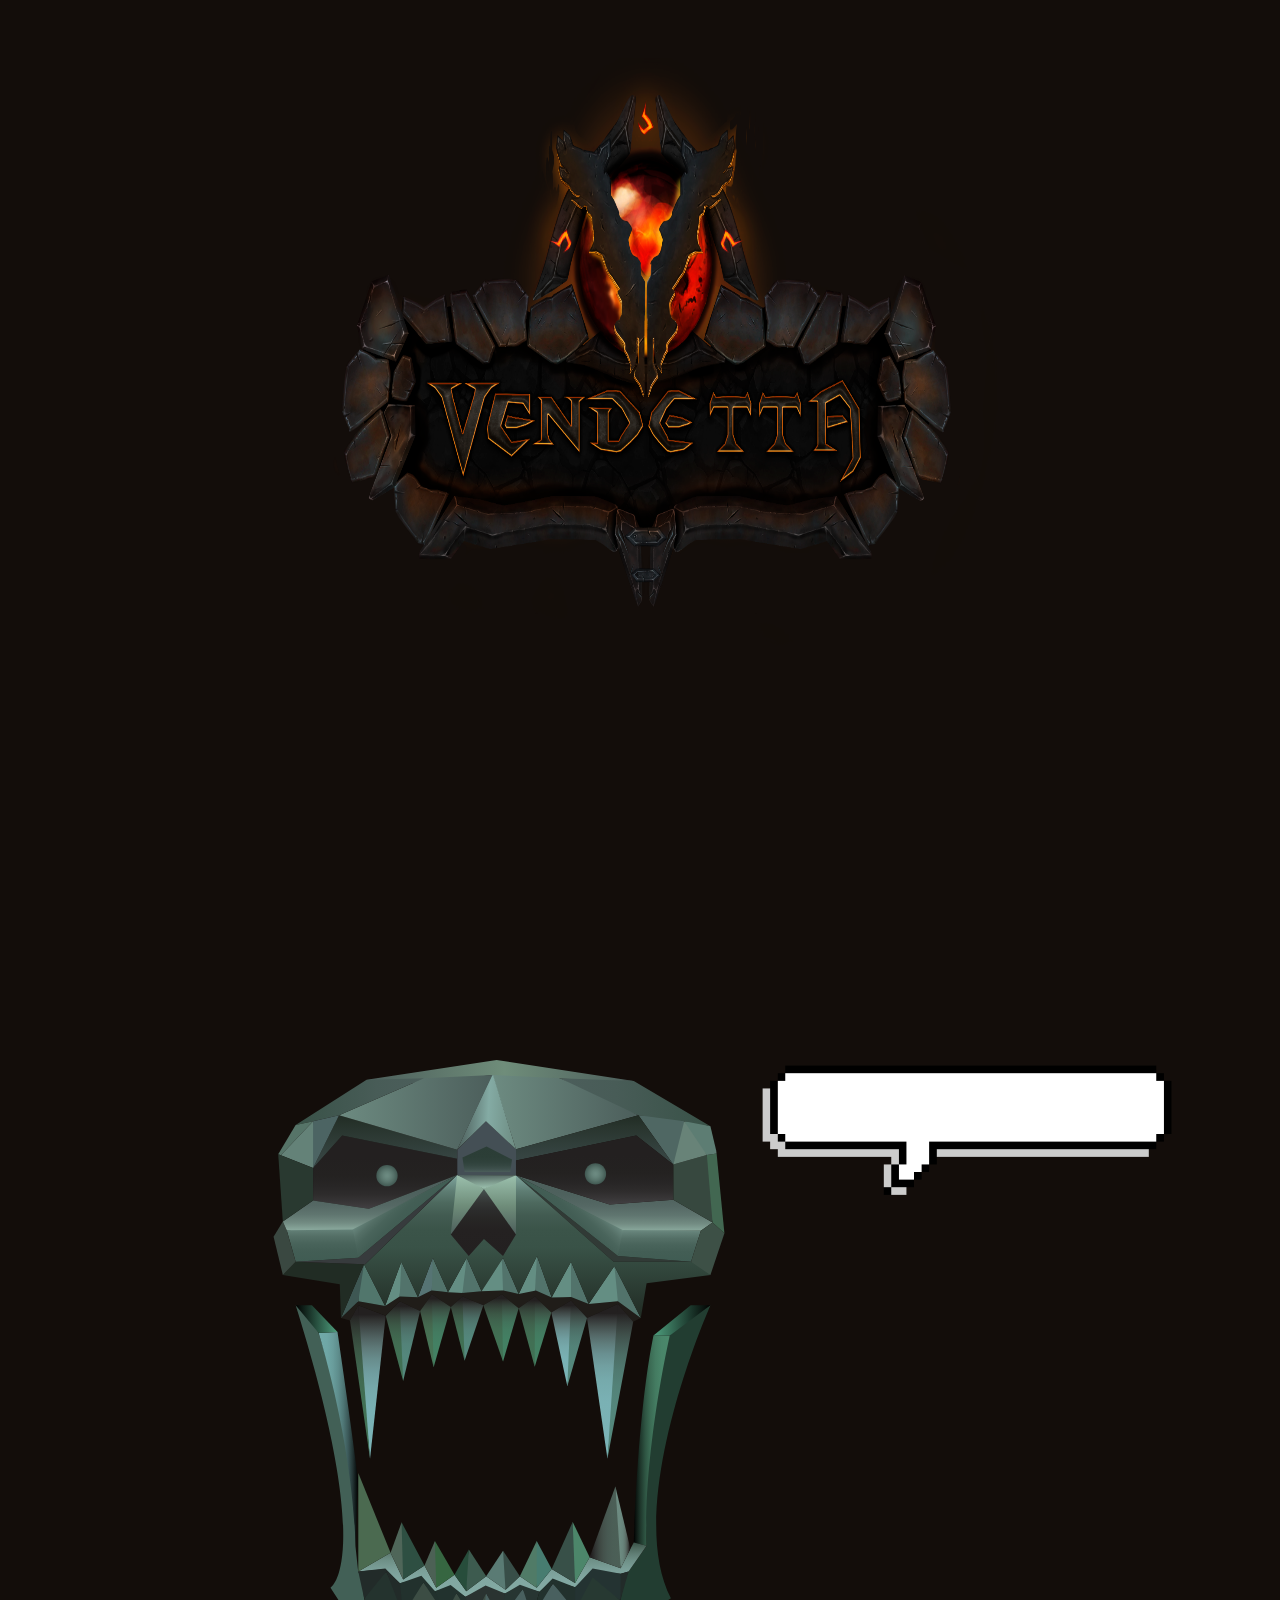
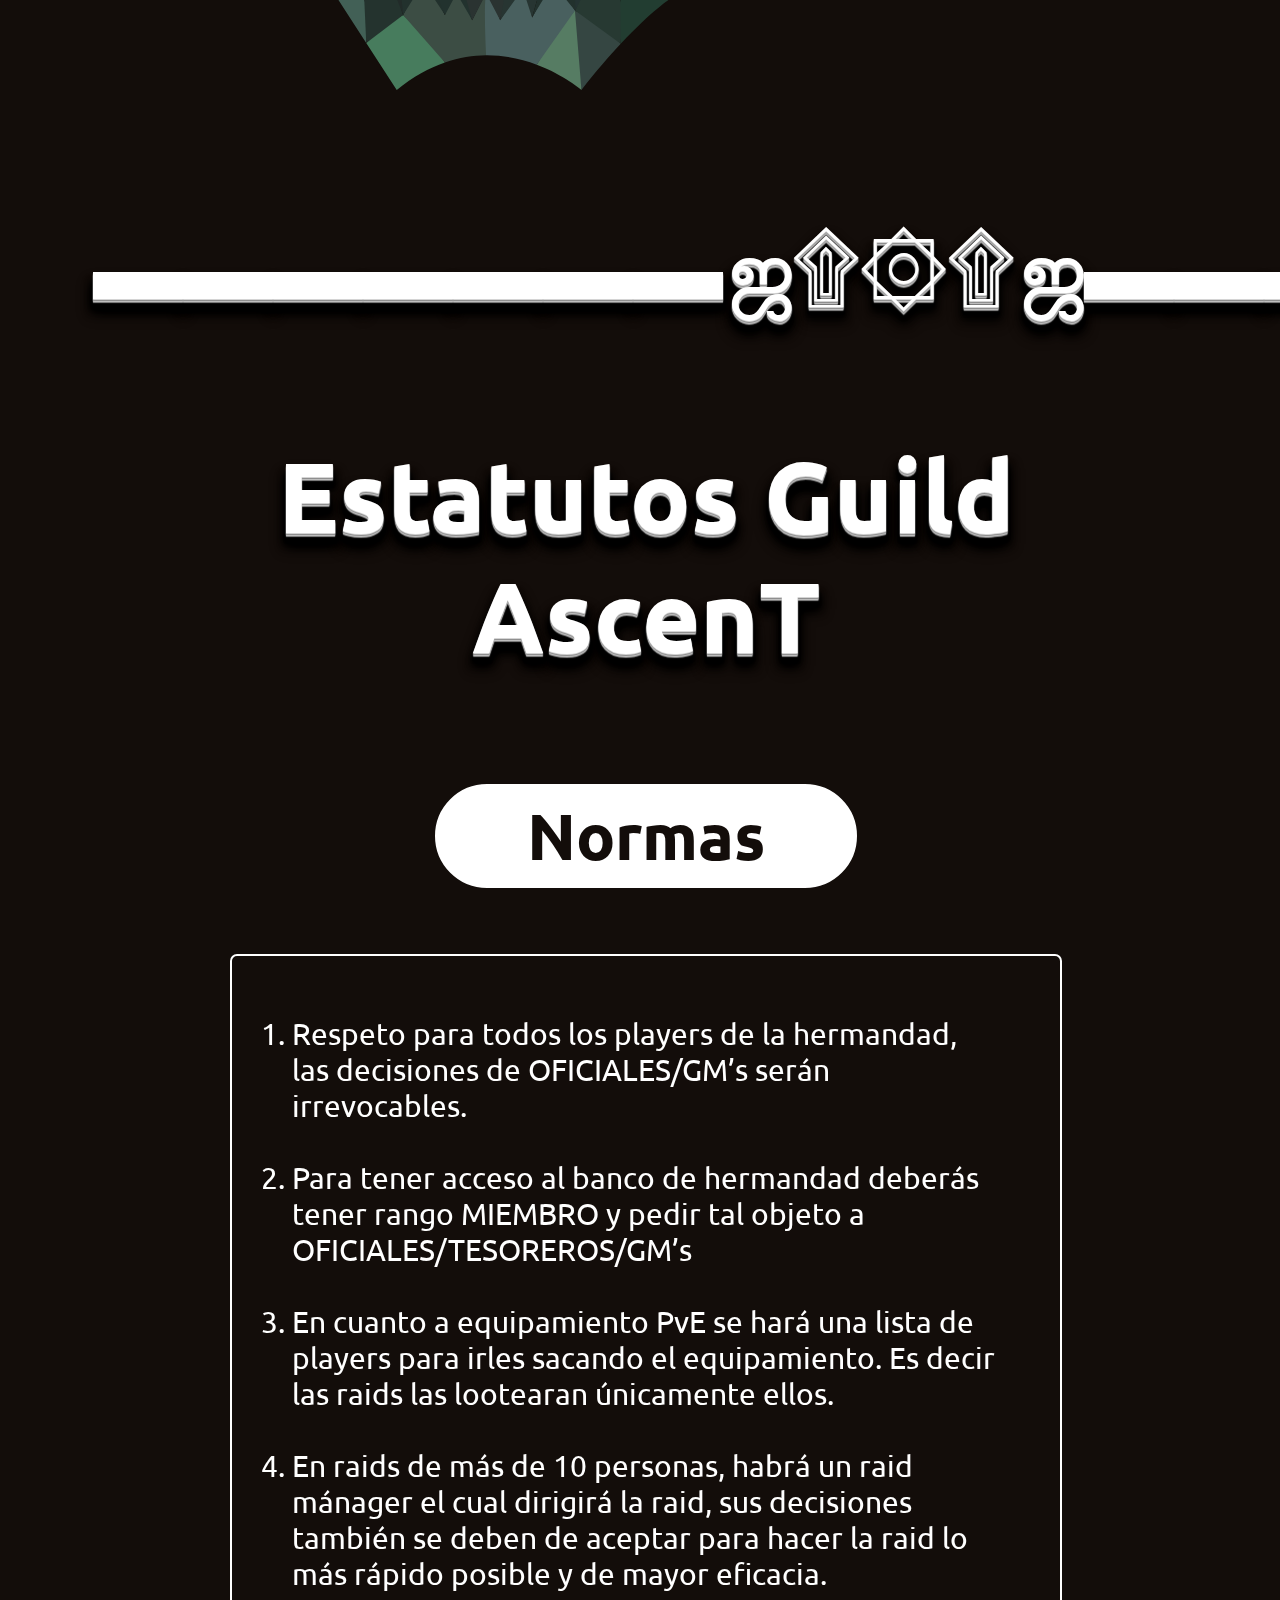
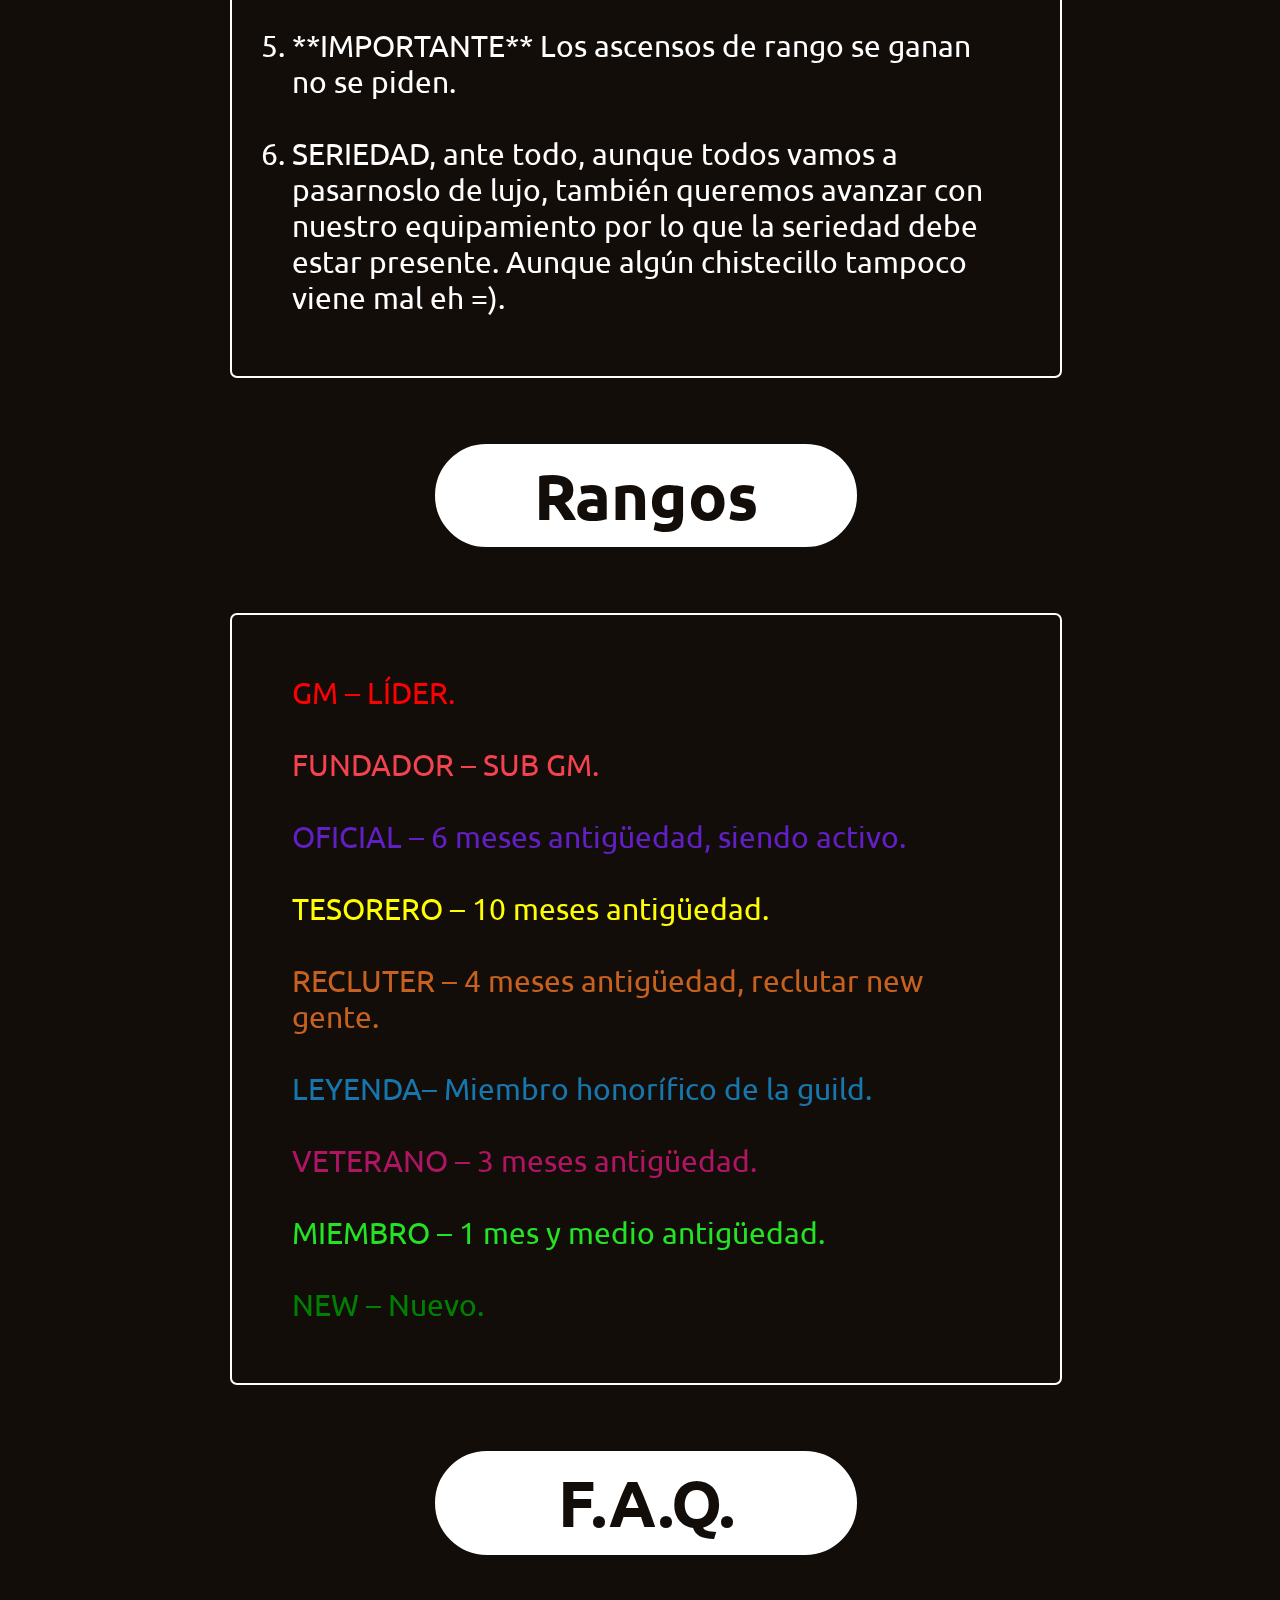
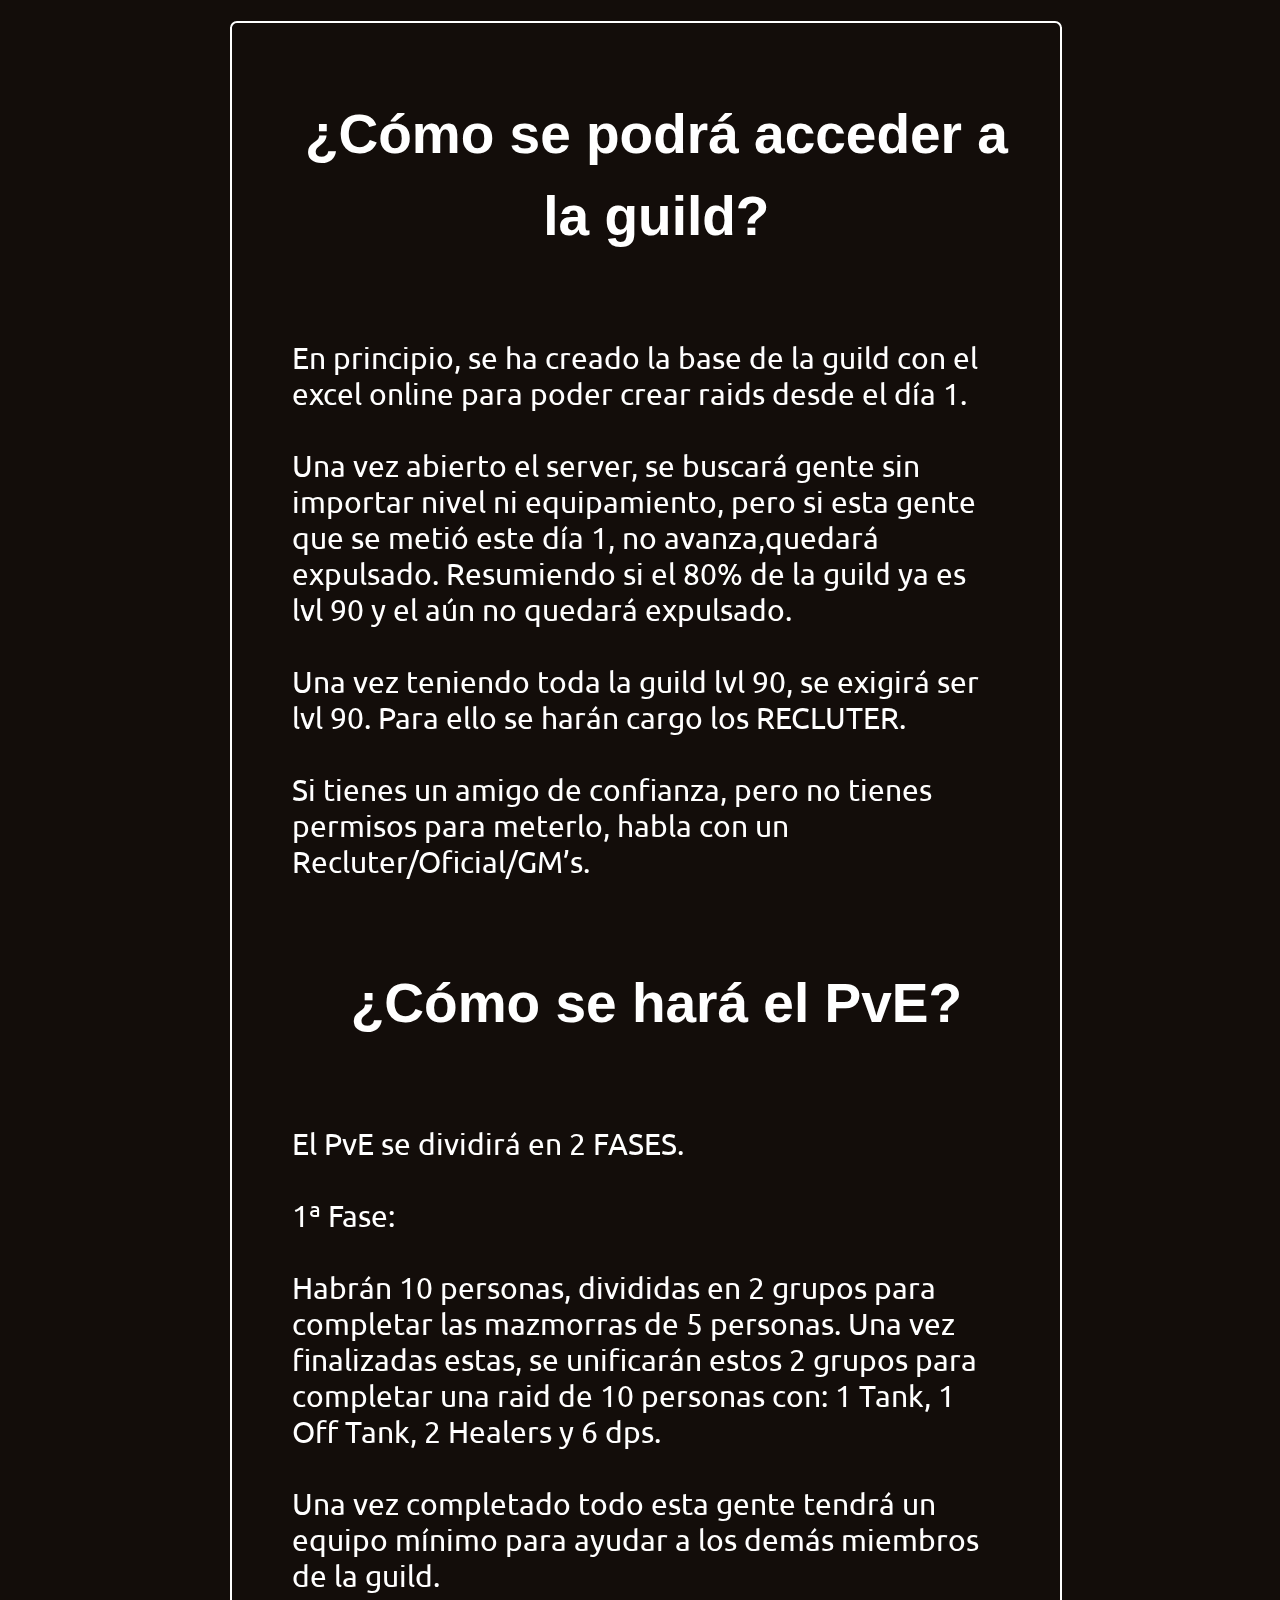
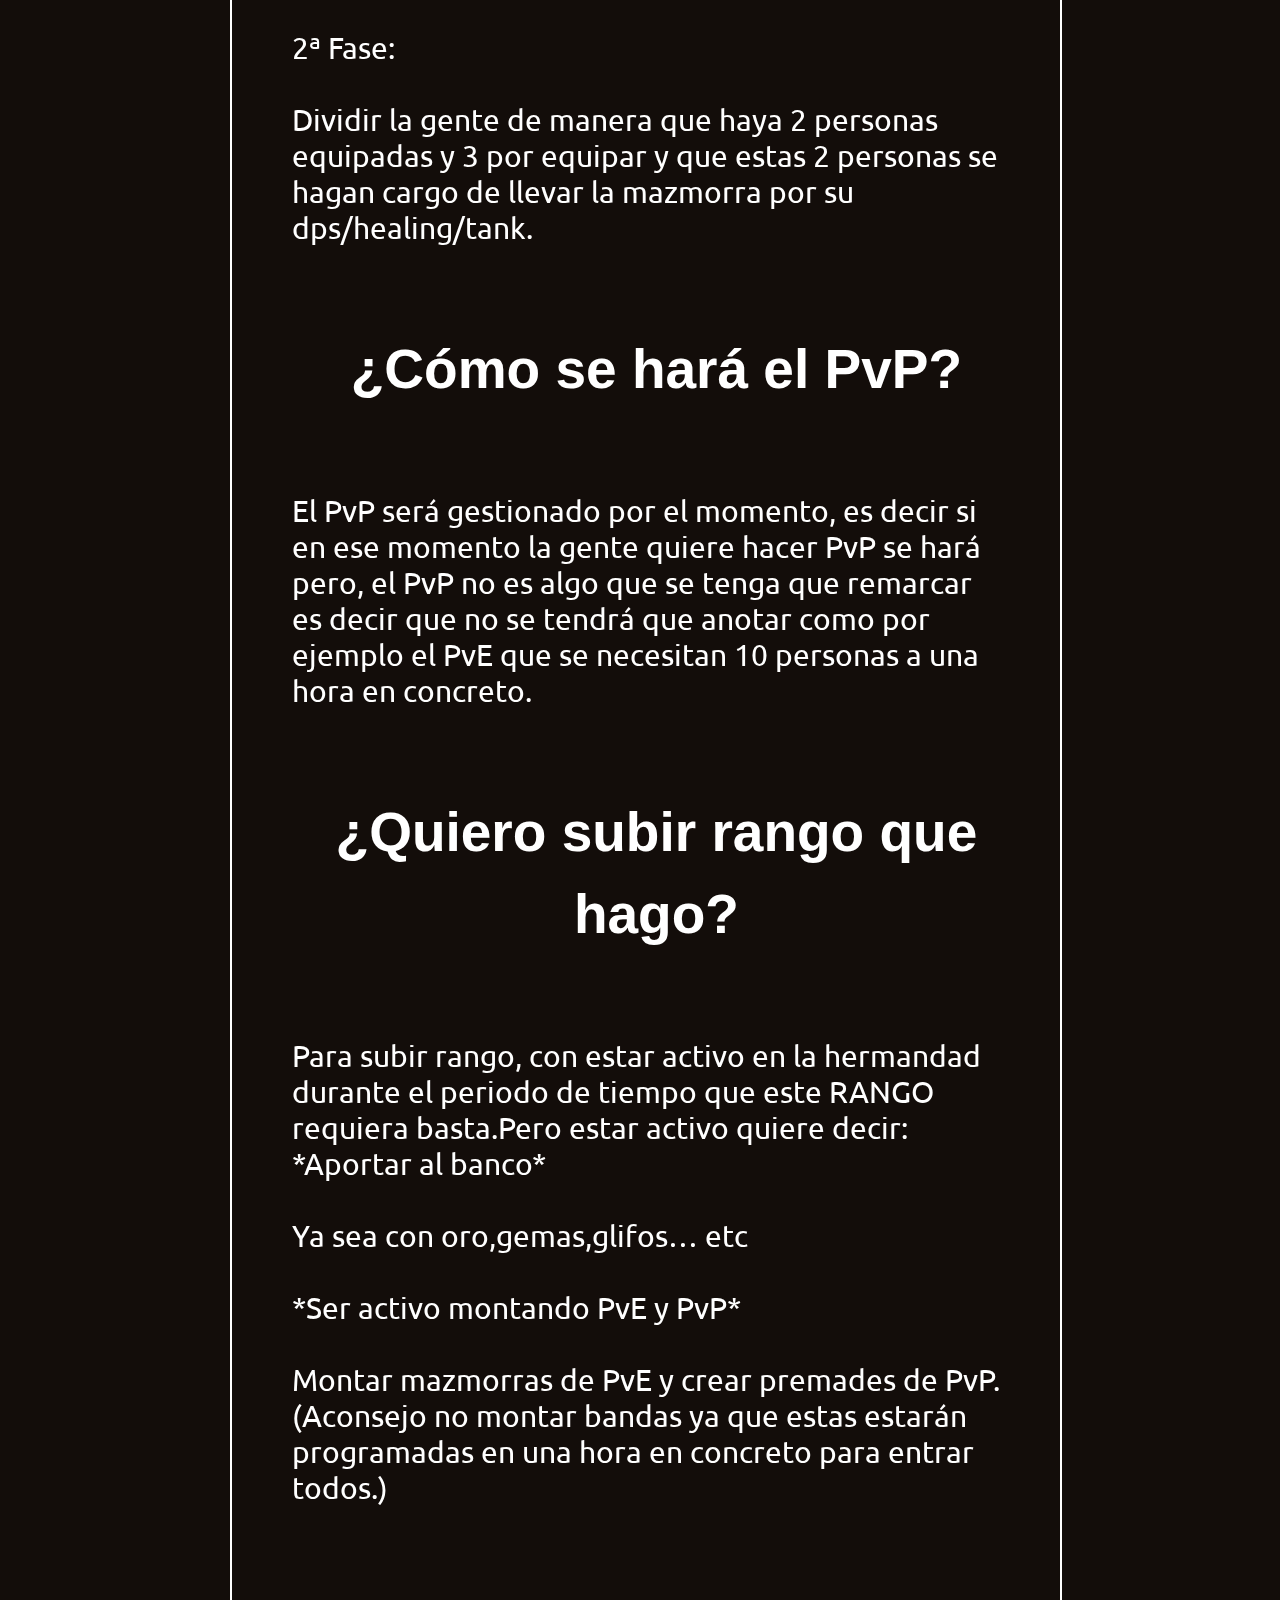
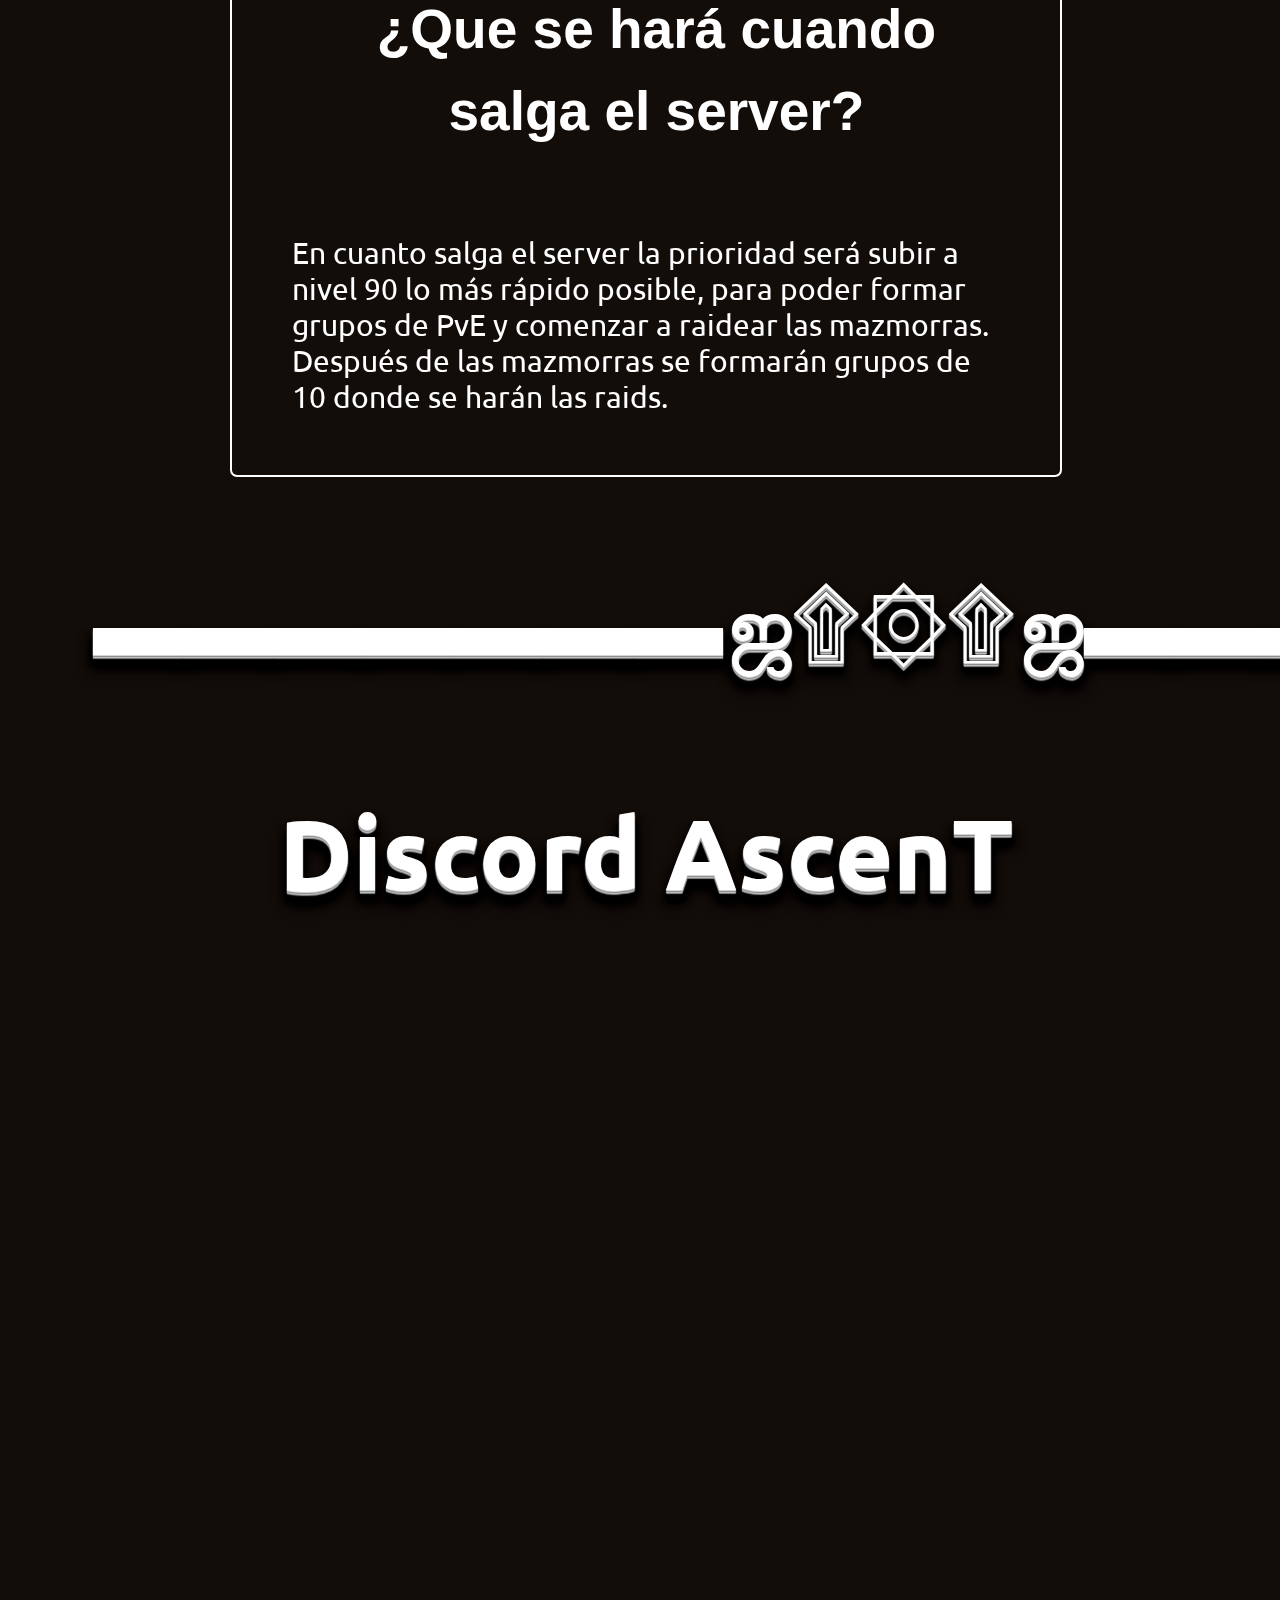
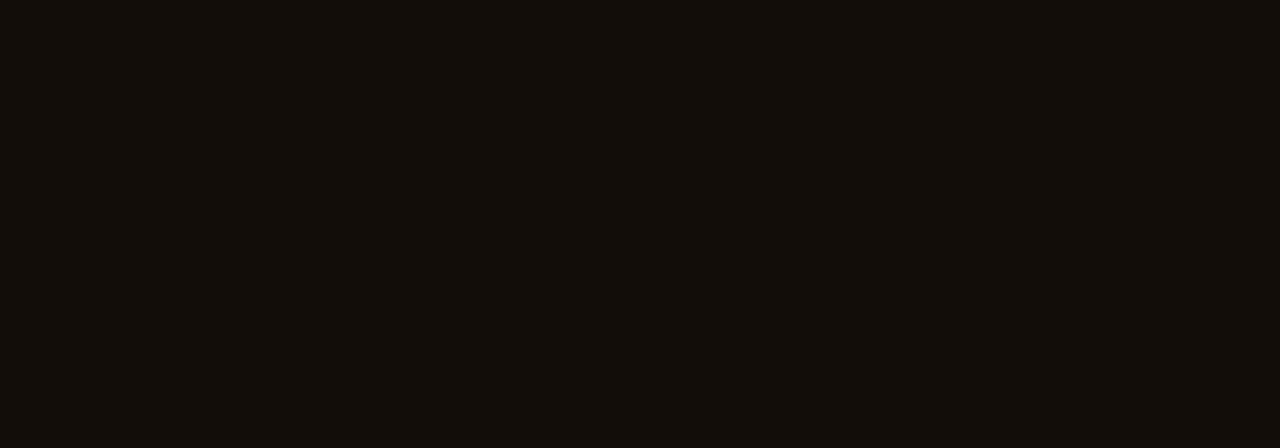
==== index.html @ 2f66f0c0 "Add files via upload" ====
<!DOCTYPE html>
<html lang="es">
<head>
	<title>AscenT</title>
	<meta charset="utf-8">
	<meta name ="description" content="WoW Guild AscenT"/>
	<meta name="keywords" content="wow, guild, vendetta, mewet, ascent, estatutos"/>
	<link rel="stylesheet" type="text/css" href="estilos.css">
	<link rel="shortcut icon" type="image/x-icon" href=imagenes/world-of-warcraft-logo-dark.png>
</head>
<body>

	<div id='hero'>
  <div class='layer-bg layer' data-depth='0.10' data-type='parallax'></div>
  <div class='layer-1 layer' data-depth='0.20' data-type='parallax'></div>
  <div class='layer-2 layer' data-depth='0.50' data-type='parallax'></div>
  <div class='layer-3 layer' data-depth='0.80' data-type='parallax'></div>
  <div class='layer-overlay layer' data-depth='0.85' data-type='parallax'></div>
  <div class='layer-4 layer' data-depth='1.00' data-type='parallax'></div>
  <img class="image" src="imagenes\Vendetta_Logo_Soldan25.png">
</div>
<div id='hero-mobile'></div>
<div id='content'>
  <div class='container'>
    <section class='first-section'>
      <div class='row'>
        <div class='col-sm-6'>
        	<img class="image1" src="imagenes\pixel-speech-bubble.gif"><br><br><br><br><br><br><br><br><br><br><br><br><br><br><br>
        	<p>▬▬▬▬▬▬▬ஜ۩۞۩ஜ▬▬▬▬▬▬▬</p>
        	<h1>Estatutos Guild AscenT</h1><br><br><br>
        	<div class="u-site-wrapper">
    <?xml version="1.0" encoding="utf-8"?>
    <svg version="1.1" id="skull" xmlns="http://www.w3.org/2000/svg" xmlns:xlink="http://www.w3.org/1999/xlink" x="0px" y="0px"
       viewBox="0 0 380 531" style="enable-background:new 0 0 380 531;" xml:space="preserve" class="o-skull">
      <style type="text/css">
        .st0{fill:#426056;}
        .st1{fill:#477C5D;}
        .st2{fill:#3C4D44;}
        .st3{fill:#223D31;}
        .st4{fill:url(#SVGID_1_);}
        .st5{fill:#354642;}
        .st6{fill:#567C63;}
        .st7{fill:#49605F;}
        .st8{fill:url(#SVGID_2_);}
        .st9{fill:url(#SVGID_3_);}
        .st10{fill:#273532;}
        .st11{fill:#22312D;}
        .st12{fill:#222B29;}
        .st13{fill:#243332;}
        .st14{fill:#273932;}
        .st15{fill:none;}
        .st16{fill:#24332E;}
        .st17{fill:#22322E;}
        .st18{fill:#2A3331;}
        .st19{fill:#4B6A50;}
        .st20{fill:#4F6659;}
        .st21{fill:#2E4F42;}
        .st22{fill:#366641;}
        .st23{fill:url(#SVGID_4_);}
        .st24{fill:url(#SVGID_5_);}
        .st25{fill:#4C866A;}
        .st26{fill:#385048;}
        .st27{fill:#477C70;}
        .st28{fill:#507B67;}
        .st29{fill:#384E48;}
        .st30{fill:#5A7B74;}
        .st31{fill:#3D5B4F;}
        .st32{fill:#274D3B;}
        .st33{fill:#4C6155;}
        .st34{fill:url(#SVGID_6_);}
        .st35{fill:url(#SVGID_7_);}
        .st36{fill:url(#SVGID_8_);}
        .st37{fill:url(#SVGID_9_);}
        .st38{fill:url(#SVGID_10_);}
        .st39{fill:#201D19;}
        .st40{fill:url(#SVGID_11_);}
        .st41{fill:#51766C;}
        .st42{fill:#3E5753;}
        .st43{fill:url(#SVGID_12_);}
        .st44{fill:url(#SVGID_13_);}
        .st45{fill:#52736B;}
        .st46{fill:#648E83;}
        .st47{fill:url(#SVGID_14_);}
        .st48{fill:url(#SVGID_15_);}
        .st49{fill:#567474;}
        .st50{fill:url(#SVGID_16_);}
        .st51{fill:url(#SVGID_17_);}
        .st52{fill:url(#SVGID_18_);}
        .st53{fill:url(#SVGID_19_);}
        .st54{fill:url(#SVGID_20_);}
        .st55{fill:url(#SVGID_21_);}
        .st56{fill:url(#SVGID_22_);}
        .st57{fill:url(#SVGID_23_);}
        .st58{fill:url(#SVGID_24_);}
        .st59{fill:url(#eye-socket--left_1_);}
        .st60{fill:url(#eye-socket--left-front_1_);}
        .st61{fill:url(#SVGID_25_);}
        .st62{fill:url(#SVGID_26_);}
        .st63{fill:#313A36;}
        .st64{fill:url(#SVGID_27_);}
        .st65{fill:url(#SVGID_28_);}
        .st66{fill:#3D5046;}
        .st67{fill:#426751;}
        .st68{fill:#37483F;}
        .st69{fill:#5D7D73;}
        .st70{fill:#4F6763;}
        .st71{fill:#688378;}
        .st72{fill:url(#SVGID_29_);}
        .st73{fill:url(#SVGID_30_);}
        .st74{fill:url(#SVGID_31_);}
        .st75{fill:url(#SVGID_32_);}
        .st76{fill:url(#SVGID_33_);}
        .st77{fill:#444F55;}
        .st78{fill:url(#SVGID_34_);}
        .st79{fill:url(#SVGID_35_);}
        .st80{fill:url(#SVGID_36_);}
        .st81{fill:url(#SVGID_37_);}
        .st82{fill:url(#SVGID_38_);}
        .st83{fill:#373B3D;}
        .st84{fill:url(#SVGID_39_);}
        .st85{fill:url(#SVGID_40_);}
        .st86{fill:#3A4841;}
        .st87{fill:url(#SVGID_41_);}
        .st88{fill:url(#SVGID_42_);}
        .st89{fill:#567468;}
        .st90{fill:#648278;}
        .st91{fill:#293930;}
        .st92{fill:url(#eye-socket--right_1_);}
        .st93{fill:url(#eye-socket--right-front_1_);}
        .st94{fill:url(#SVGID_43_);}
        .st95{fill:url(#SVGID_44_);}
        .st96{fill:url(#SVGID_45_);}
        .st97{fill:url(#SVGID_46_);}
        .st98{fill:#4C6463;}
      </style>
      <g id="skull--bottom">
        <path class="st0" d="M58.6,407.1c1.2-32.5-6.1-92.1-40-200.4l14.6,11.8l4.7,11.8c0,0,31.1,85.6,31.1,179.3l2.3,21.5l3.6,7.8
          l1.4,15.2l3.8,14.1l-2,23.1L48,444.8C48,444.8,57.4,439.2,58.6,407.1C58.6,407.1,58.6,407.1,58.6,407.1z"/>
        <path class="st1" d="M144.4,507.8c-13.2,4.5-26.8,11.9-40.6,23.2l-25.7-39.7L92.8,476l16.4-8.2l22.9,20.8L144.4,507.8z"/>
        <path class="st2" d="M179.2,501.8c-11,0.1-22.7,1.8-34.8,6l-35.2-40l7.9-16.8l9.2-10.6l12,14.8l6.1,12.7l3.3-11.7l6.5-6.7l7.9,10.8
          l5.3,12l11.8-23.8C182.2,456.7,179.2,501.8,179.2,501.8z"/>
        <path class="st3" d="M334.9,453.6c0,0-15.8,10-42.3,38.5l-2.9-22.8l2.6-13.7l3.2-15.9l3.7-8.6l15.2-21.5
          c-1.4-38-0.7-80.8,4.4-114.9c5.4-36.2,15.2-62.5,15.2-62.5l13.8-14.7l20.5-10.8C368.2,206.7,293.8,374.2,334.9,453.6z"/>
        <linearGradient id="SVGID_1_" gradientUnits="userSpaceOnUse" x1="303.6118" y1="320.8531" x2="333.9615" y2="320.8531">
          <stop  offset="0" style="stop-color:#000000"/>
          <stop  offset="5.620902e-02" style="stop-color:#0A130F"/>
          <stop  offset="0.1818" style="stop-color:#1E362B"/>
          <stop  offset="0.3144" style="stop-color:#2E5442"/>
          <stop  offset="0.4543" style="stop-color:#3B6B54"/>
          <stop  offset="0.6045" style="stop-color:#447B61"/>
          <stop  offset="0.7723" style="stop-color:#498569"/>
          <stop  offset="0.9939" style="stop-color:#4B886B"/>
        </linearGradient>
        <path class="st4" d="M314.4,409.5l-10.8-2.9c0,0,2.9-107.8,16.6-174.4H334C334,232.2,311.4,331.1,314.4,409.5z"/>
        <path class="st5" d="M292.6,492.1c-9.7,10.4-20.8,23.2-33.1,38.9l-5.6-36.2l0.2-30.9l20.8,11.1L292.6,492.1z"/>
        <path class="st6" d="M259.5,531c0,0-14.6-12.7-37.7-21.3l15.9-26.8l16.3-19.1L259.5,531z"/>
        <path class="st7" d="M254.1,463.9l-32.3,45.8c-12.1-4.6-26.6-8-42.6-7.9c0,0-2.4-42.9,0-52.1l7.3,10.3l4.5,12.2l8.4-13.8l10.7-12.6
          l5.4,11.4l2.5,12.6l9.3-17.6l8.2-10.8l11.5,11.4L254.1,463.9z"/>
        <linearGradient id="SVGID_2_" gradientUnits="userSpaceOnUse" x1="37.9589" y1="319.3835" x2="71.1877" y2="319.3835">
          <stop  offset="6.134950e-03" style="stop-color:#71AAA9"/>
          <stop  offset="0.209" style="stop-color:#6FA7A6"/>
          <stop  offset="0.3627" style="stop-color:#699D9C"/>
          <stop  offset="0.5003" style="stop-color:#5E8D8C"/>
          <stop  offset="0.6284" style="stop-color:#4F7675"/>
          <stop  offset="0.7499" style="stop-color:#3B5858"/>
          <stop  offset="0.8666" style="stop-color:#233434"/>
          <stop  offset="0.9773" style="stop-color:#060A0A"/>
          <stop  offset="1" style="stop-color:#000000"/>
        </linearGradient>
        <path class="st8" d="M71.2,352.5l-2.1,57C66.6,320.4,38,230.2,38,230.2l15.9-1C53.9,229.3,64.5,300.2,71.2,352.5z"/>
        <linearGradient id="SVGID_3_" gradientUnits="userSpaceOnUse" x1="192.8647" y1="452.4841" x2="192.8647" y2="406.574">
          <stop  offset="0" style="stop-color:#84ABA4"/>
          <stop  offset="0.3353" style="stop-color:#81A7A1"/>
          <stop  offset="0.5172" style="stop-color:#7A9E97"/>
          <stop  offset="0.6623" style="stop-color:#6F9188"/>
          <stop  offset="0.7881" style="stop-color:#607E75"/>
          <stop  offset="0.9" style="stop-color:#4E695E"/>
          <stop  offset="1" style="stop-color:#395247"/>
        </linearGradient>
        <polygon class="st9" points="314.4,409.5 299.2,431.1 292.6,433 270,431.9 254.1,444.4 235.4,438.9 224.1,448.1 207.6,443.8 
          195.1,449.7 178.7,445.6 161.7,452.5 149.2,444.8 136,447.7 124.4,436.9 106.5,441.1 93.7,429.3 71.4,431.1 98.6,415.4 
          109.2,437.8 127.2,426 137.1,444.8 152.5,433.8 162.4,447.7 179.2,435.2 195.5,446.6 207.6,435.2 221.8,444.8 234.4,429 
          254.1,440.9 266.4,419.1 292.6,428.3 300.8,412 303.6,406.6   "/>
        <polygon class="st10" points="224.1,448.1 217.9,469.8 210.1,445.8 191,472.2 191.7,457.4 195.1,449.7 207.6,442.2   "/>
        <polygon class="st11" points="254.1,444.4 256.1,451.6 254.1,463.9 235.4,441.3 217.9,469.8 224.1,448.1 235.2,437.1   "/>
        <polygon class="st12" points="299.2,431.1 292.3,455.6 290.6,440.5 292.6,433   "/>
        <polygon class="st13" points="292.6,433 292.3,455.6 269.7,439.6 254.1,463.9 254.1,444.4 268.9,428.6   "/>
        <polygon class="st14" points="292.6,492.1 254.1,463.9 268.9,436 292.3,455.6   "/>
        <line class="st15" x1="103.8" y1="531" x2="109.2" y2="469.8"/>
        <polygon class="st16" points="78.1,491.3 78.1,491.3 76.4,454.1 85,439.9 95,431.1 104.1,450.2 109.2,467.8  "/>
        <polygon class="st12" points="109.2,467.8 95,431.1 76.4,454.1 71.4,431.1 94.2,428.6 106.5,441.1 109,447.7   "/>
        <polygon class="st11" points="144.5,467.8 126.3,440.4 109.2,467.8 106.5,441.1 124.6,434.8 136,447.7 140.7,455.3   "/>
        <polygon class="st17" points="167.5,472.2 154.2,449.4 144.5,467.8 136,447.7 149.2,442.6 161.7,452.5 166.4,459.6   "/>
        <polygon class="st18" points="195.1,449.7 191,472.2 179.2,449.7 167.5,472.2 161.7,452.5 178.7,443   "/>
        <polygon class="st19" points="98.6,415.4 71.4,431.1 71.4,348.1  "/>
        <polygon class="st15" points="71.4,348.1 71.4,431.1 69,409.5 71.2,352.5   "/>
        <polygon class="st20" points="109.2,437.8 98.6,415.4 107.9,389.7 113.1,415.8  "/>
        <polygon class="st21" points="127.2,426 109.2,437.8 107.9,389.7   "/>
        <polygon class="st22" points="152.5,433.8 137.1,444.8 133.7,426.8 136,405.5   "/>
        <linearGradient id="SVGID_4_" gradientUnits="userSpaceOnUse" x1="287.2461" y1="393.9063" x2="300.8205" y2="393.9063">
          <stop  offset="0" style="stop-color:#6D8B81"/>
          <stop  offset="0.3789" style="stop-color:#6C8A80"/>
          <stop  offset="0.5153" style="stop-color:#69857C"/>
          <stop  offset="0.6126" style="stop-color:#647D74"/>
          <stop  offset="0.6913" style="stop-color:#5E716A"/>
          <stop  offset="0.7587" style="stop-color:#54635D"/>
          <stop  offset="0.8183" style="stop-color:#48524D"/>
          <stop  offset="0.8723" style="stop-color:#3B3F3C"/>
          <stop  offset="0.9202" style="stop-color:#2B2A29"/>
          <stop  offset="0.9387" style="stop-color:#232020"/>
        </linearGradient>
        <polygon class="st23" points="300.8,412 292.6,428.3 287.2,400.8 288.1,359.5   "/>
        <linearGradient id="SVGID_5_" gradientUnits="userSpaceOnUse" x1="266.3872" y1="393.9063" x2="292.6236" y2="393.9063">
          <stop  offset="6.134970e-02" style="stop-color:#232020"/>
          <stop  offset="8.710024e-02" style="stop-color:#272625"/>
          <stop  offset="0.1936" style="stop-color:#333735"/>
          <stop  offset="0.3087" style="stop-color:#3D4641"/>
          <stop  offset="0.4336" style="stop-color:#44514B"/>
          <stop  offset="0.5731" style="stop-color:#485952"/>
          <stop  offset="0.7391" style="stop-color:#4B5E56"/>
          <stop  offset="1" style="stop-color:#4C6057"/>
        </linearGradient>
        <polygon class="st24" points="292.6,428.3 266.4,419.1 288.1,359.5   "/>
        <polygon class="st25" points="266.4,419.1 254.1,440.9 249.6,415.1 252.1,389.3   "/>
        <polygon class="st26" points="254.1,440.9 234.4,429 252.1,389.3   "/>
        <polygon class="st27" points="234.4,429 221.8,444.8 218.5,425.9 221.8,405.5   "/>
        <polygon class="st28" points="221.8,405.5 221.8,426.8 221.8,444.8 207.6,435.2   "/>
        <polygon class="st29" points="207.6,435.2 195.5,446.6 191.7,431.1 193.4,413.6   "/>
        <polygon class="st30" points="195.5,446.6 179.2,435.2 193.4,413.6   "/>
        <polygon class="st31" points="179.2,435.2 162.4,447.7 161.7,431.1 164.6,412.5   "/>
        <polygon class="st32" points="164.6,412.5 162.4,447.7 152.5,433.8   "/>
        <polygon class="st33" points="137.1,444.8 127.2,426 136,405.5   "/>
        <linearGradient id="SVGID_6_" gradientUnits="userSpaceOnUse" x1="320.2414" y1="219.4523" x2="368.2473" y2="219.4523">
          <stop  offset="6.134950e-03" style="stop-color:#4E9E7D"/>
          <stop  offset="1" style="stop-color:#000000"/>
        </linearGradient>
        <polygon class="st34" points="368.2,206.7 334,232.2 320.2,232.2 351.6,206.7   "/>
        <linearGradient id="SVGID_7_" gradientUnits="userSpaceOnUse" x1="18.6269" y1="218.4677" x2="53.8827" y2="218.4677">
          <stop  offset="0" style="stop-color:#000000"/>
          <stop  offset="0.9939" style="stop-color:#4E9E7D"/>
        </linearGradient>
        <polygon class="st35" points="53.9,229.3 38,230.2 18.6,206.7 32.3,206.7   "/>
      </g>
      <g id="skull--top">
        <path class="st15" d="M104,97.5c0,4.6-3.8,8.4-8.4,8.4c-4.6,0-8.4-3.8-8.4-8.4c0-4.6,3.8-8.4,8.4-8.4C100.3,89.1,104,92.9,104,97.5
          z"/>
        <path class="st15" d="M285.7,97c0,4.6-3.8,8.4-8.4,8.4c-4.6,0-8.4-3.8-8.4-8.4c0-4.6,3.8-8.4,8.4-8.4C282,88.6,285.7,92.3,285.7,97
          z"/>
        <linearGradient id="SVGID_8_" gradientUnits="userSpaceOnUse" x1="176.4587" y1="166.6908" x2="176.4587" y2="106.3955">
          <stop  offset="0" style="stop-color:#232020"/>
          <stop  offset="0.3789" style="stop-color:#242121"/>
          <stop  offset="0.5427" style="stop-color:#272625"/>
          <stop  offset="0.6652" style="stop-color:#2C2C2C"/>
          <stop  offset="0.767" style="stop-color:#333534"/>
          <stop  offset="0.8559" style="stop-color:#3B4140"/>
          <stop  offset="0.9347" style="stop-color:#44504D"/>
          <stop  offset="0.9939" style="stop-color:#4C5E5B"/>
        </linearGradient>
        <polygon class="st36" points="205.9,147 193.4,166.7 177.3,153.8 164.6,166.7 147,147 177.9,106.4   "/>
        <line class="st15" x1="373.4" y1="78.9" x2="373.4" y2="78.9"/>
        <linearGradient id="SVGID_9_" gradientUnits="userSpaceOnUse" x1="102.412" y1="270.6381" x2="102.412" y2="203.419">
          <stop  offset="0" style="stop-color:#417155"/>
          <stop  offset="0.3449" style="stop-color:#417054"/>
          <stop  offset="0.4953" style="stop-color:#416B51"/>
          <stop  offset="0.6079" style="stop-color:#3F634D"/>
          <stop  offset="0.7017" style="stop-color:#3C5846"/>
          <stop  offset="0.7837" style="stop-color:#374A3D"/>
          <stop  offset="0.8576" style="stop-color:#303932"/>
          <stop  offset="0.9239" style="stop-color:#262624"/>
          <stop  offset="0.9387" style="stop-color:#232020"/>
        </linearGradient>
        <polygon class="st37" points="109.2,270.6 94.5,215.5 106.3,203.4 110.3,226.7  "/>
        <linearGradient id="SVGID_10_" gradientUnits="userSpaceOnUse" x1="82.9398" y1="336.0341" x2="82.9398" y2="206.7111">
          <stop  offset="0" style="stop-color:#7BB4B7"/>
          <stop  offset="0.318" style="stop-color:#79B1B4"/>
          <stop  offset="0.4566" style="stop-color:#76A9AB"/>
          <stop  offset="0.5605" style="stop-color:#709D9F"/>
          <stop  offset="0.6469" style="stop-color:#688D8D"/>
          <stop  offset="0.7226" style="stop-color:#5E7978"/>
          <stop  offset="0.7907" style="stop-color:#506261"/>
          <stop  offset="0.8531" style="stop-color:#404948"/>
          <stop  offset="0.9095" style="stop-color:#2F302F"/>
          <stop  offset="0.9387" style="stop-color:#232020"/>
        </linearGradient>
        <polygon class="st38" points="94.5,215.5 81.3,336 72.6,247.5 71.4,206.7   "/>
        <line class="st15" x1="106.3" y1="199.4" x2="106.3" y2="200.8"/>
        <polygon class="st39" points="309.5,217.5 303.1,220.7 290.2,205.6 264.2,217.5 250.7,202.7 234.1,212.9 220.3,199.4 206.6,209.3 
          192.4,197.5 176.8,206.7 159.2,199.4 149.4,208.2 133.4,197.5 123.5,211.5 106.3,203.4 94.5,215.5 71.4,206.7 64.4,219.6 
          56.8,217.5 71.4,203.4 94,207.4 106.3,199.4 106.3,199.4 121.7,199.9 133.1,194.2 133.4,194.2 139.9,194.9 147,195.7 159.2,196.4 
          175.3,195 192.9,194.2 193.4,194.3 206.6,197.2 220.3,194.4 221,194.2 234.4,200.1 244.5,199.9 250.7,199.7 265.6,205.6 
          265.6,205.6 265.7,205.6 290.2,203.4   "/>
        <linearGradient id="SVGID_11_" gradientUnits="userSpaceOnUse" x1="72.8476" y1="336.0341" x2="72.8476" y2="206.7111">
          <stop  offset="0" style="stop-color:#417155"/>
          <stop  offset="0.3449" style="stop-color:#417054"/>
          <stop  offset="0.4953" style="stop-color:#416B51"/>
          <stop  offset="0.6079" style="stop-color:#3F634D"/>
          <stop  offset="0.7017" style="stop-color:#3C5846"/>
          <stop  offset="0.7837" style="stop-color:#374A3D"/>
          <stop  offset="0.8576" style="stop-color:#303932"/>
          <stop  offset="0.9239" style="stop-color:#262624"/>
          <stop  offset="0.9387" style="stop-color:#232020"/>
        </linearGradient>
        <polygon class="st40" points="81.3,336 64.4,219.6 71.4,206.7  "/>
        <polygon class="st41" points="94,207.4 71.4,203.4 71.4,188.7 76.2,172.2   "/>
        <polygon class="st42" points="76.2,172.1 71.4,203.4 56.8,217.5  "/>
        <linearGradient id="SVGID_12_" gradientUnits="userSpaceOnUse" x1="130.4255" y1="258.8813" x2="130.4255" y2="197.5408">
          <stop  offset="0" style="stop-color:#477456"/>
          <stop  offset="0.3425" style="stop-color:#477355"/>
          <stop  offset="0.4918" style="stop-color:#466E52"/>
          <stop  offset="0.6036" style="stop-color:#44664E"/>
          <stop  offset="0.6967" style="stop-color:#405A47"/>
          <stop  offset="0.7782" style="stop-color:#3A4C3F"/>
          <stop  offset="0.8515" style="stop-color:#323B34"/>
          <stop  offset="0.9173" style="stop-color:#282826"/>
          <stop  offset="0.9387" style="stop-color:#232020"/>
        </linearGradient>
        <polygon class="st43" points="134.9,258.9 123.5,211.5 133.4,197.5 137.3,220.7   "/>
        <linearGradient id="SVGID_13_" gradientUnits="userSpaceOnUse" x1="114.9047" y1="270.6381" x2="114.9047" y2="203.419">
          <stop  offset="0" style="stop-color:#54887D"/>
          <stop  offset="0.3262" style="stop-color:#54877C"/>
          <stop  offset="0.4684" style="stop-color:#538278"/>
          <stop  offset="0.575" style="stop-color:#507970"/>
          <stop  offset="0.6637" style="stop-color:#4C6E66"/>
          <stop  offset="0.7413" style="stop-color:#465E58"/>
          <stop  offset="0.8112" style="stop-color:#3E4D48"/>
          <stop  offset="0.8749" style="stop-color:#333937"/>
          <stop  offset="0.9327" style="stop-color:#252323"/>
          <stop  offset="0.9387" style="stop-color:#232020"/>
        </linearGradient>
        <polygon class="st44" points="123.5,211.5 109.2,270.6 106.3,203.4   "/>
        <line class="st15" x1="106.3" y1="199.4" x2="106.3" y2="200.8"/>
        <polygon class="st45" points="121.7,199.9 106.3,199.4 105.2,186.4 107.7,170   "/>
        <polygon class="st46" points="107.7,170 106.3,199.4 106.3,199.4 94,207.4  "/>
        <linearGradient id="SVGID_14_" gradientUnits="userSpaceOnUse" x1="156.345" y1="253.3846" x2="156.345" y2="199.3635">
          <stop  offset="0" style="stop-color:#417155"/>
          <stop  offset="0.3449" style="stop-color:#417054"/>
          <stop  offset="0.4953" style="stop-color:#416B51"/>
          <stop  offset="0.6079" style="stop-color:#3F634D"/>
          <stop  offset="0.7017" style="stop-color:#3C5846"/>
          <stop  offset="0.7837" style="stop-color:#374A3D"/>
          <stop  offset="0.8576" style="stop-color:#303932"/>
          <stop  offset="0.9239" style="stop-color:#262624"/>
          <stop  offset="0.9387" style="stop-color:#232020"/>
        </linearGradient>
        <polygon class="st47" points="161,253.4 149.4,208.2 159.2,199.4 163.3,219.9   "/>
        <linearGradient id="SVGID_15_" gradientUnits="userSpaceOnUse" x1="141.3761" y1="258.8813" x2="141.3761" y2="197.5408">
          <stop  offset="0" style="stop-color:#438263"/>
          <stop  offset="0.3315" style="stop-color:#438063"/>
          <stop  offset="0.4761" style="stop-color:#437B60"/>
          <stop  offset="0.5843" style="stop-color:#42735B"/>
          <stop  offset="0.6745" style="stop-color:#406753"/>
          <stop  offset="0.7533" style="stop-color:#3D5849"/>
          <stop  offset="0.8243" style="stop-color:#36473D"/>
          <stop  offset="0.8879" style="stop-color:#2E342F"/>
          <stop  offset="0.9387" style="stop-color:#232020"/>
        </linearGradient>
        <polygon class="st48" points="149.4,208.2 134.9,258.9 133.4,197.5   "/>
        <polygon class="st45" points="147,195.7 139.9,194.9 133.4,194.3 131.7,184.9 134.2,166.7 146,193.3   "/>
        <polygon class="st49" points="134.2,166.7 133.4,194.3 133.1,194.2 121.7,199.9 134.2,166.7   "/>
        <linearGradient id="SVGID_16_" gradientUnits="userSpaceOnUse" x1="243.908" y1="275.0464" x2="243.908" y2="202.6556">
          <stop  offset="0" style="stop-color:#7BB4B7"/>
          <stop  offset="0.318" style="stop-color:#79B1B4"/>
          <stop  offset="0.4566" style="stop-color:#76A9AB"/>
          <stop  offset="0.5605" style="stop-color:#709D9F"/>
          <stop  offset="0.6469" style="stop-color:#688D8D"/>
          <stop  offset="0.7226" style="stop-color:#5E7978"/>
          <stop  offset="0.7907" style="stop-color:#506261"/>
          <stop  offset="0.8531" style="stop-color:#404948"/>
          <stop  offset="0.9095" style="stop-color:#2F302F"/>
          <stop  offset="0.9387" style="stop-color:#232020"/>
        </linearGradient>
        <polygon class="st50" points="250.7,202.7 253.7,228.9 247.6,275 234.1,212.9   "/>
        <linearGradient id="SVGID_17_" gradientUnits="userSpaceOnUse" x1="225.158" y1="258.4995" x2="225.158" y2="199.3635">
          <stop  offset="0" style="stop-color:#438263"/>
          <stop  offset="0.3315" style="stop-color:#438063"/>
          <stop  offset="0.4761" style="stop-color:#437B60"/>
          <stop  offset="0.5843" style="stop-color:#42735B"/>
          <stop  offset="0.6745" style="stop-color:#406753"/>
          <stop  offset="0.7533" style="stop-color:#3D5849"/>
          <stop  offset="0.8243" style="stop-color:#36473D"/>
          <stop  offset="0.8879" style="stop-color:#2E342F"/>
          <stop  offset="0.9387" style="stop-color:#232020"/>
        </linearGradient>
        <polygon class="st51" points="234.1,212.9 220.1,258.5 216.2,220.7 220.3,199.4   "/>
        <polygon class="st45" points="234.4,200.1 221,194.2 220.3,194.4 220.4,193.3 218.2,184.6 222,165.1 233.2,196.8   "/>
        <polygon class="st46" points="162.8,166.7 163.3,189.4 159.2,196.4 147,195.7 148.8,192.6   "/>
        <linearGradient id="SVGID_18_" gradientUnits="userSpaceOnUse" x1="213.4606" y1="258.4995" x2="213.4606" y2="199.3635">
          <stop  offset="0" style="stop-color:#417155"/>
          <stop  offset="0.3449" style="stop-color:#417054"/>
          <stop  offset="0.4953" style="stop-color:#416B51"/>
          <stop  offset="0.6079" style="stop-color:#3F634D"/>
          <stop  offset="0.7017" style="stop-color:#3C5846"/>
          <stop  offset="0.7837" style="stop-color:#374A3D"/>
          <stop  offset="0.8576" style="stop-color:#303932"/>
          <stop  offset="0.9239" style="stop-color:#262624"/>
          <stop  offset="0.9387" style="stop-color:#232020"/>
        </linearGradient>
        <polygon class="st52" points="220.3,199.4 220.1,258.5 206.6,209.3   "/>
        <linearGradient id="SVGID_19_" gradientUnits="userSpaceOnUse" x1="197.9234" y1="254.0906" x2="197.9234" y2="197.5408">
          <stop  offset="0" style="stop-color:#438263"/>
          <stop  offset="0.3315" style="stop-color:#438063"/>
          <stop  offset="0.4761" style="stop-color:#437B60"/>
          <stop  offset="0.5843" style="stop-color:#42735B"/>
          <stop  offset="0.6745" style="stop-color:#406753"/>
          <stop  offset="0.7533" style="stop-color:#3D5849"/>
          <stop  offset="0.8243" style="stop-color:#36473D"/>
          <stop  offset="0.8879" style="stop-color:#2E342F"/>
          <stop  offset="0.9387" style="stop-color:#232020"/>
        </linearGradient>
        <polygon class="st53" points="206.6,209.3 193.4,254.1 189.2,219.5 192.4,197.5   "/>
        <linearGradient id="SVGID_20_" gradientUnits="userSpaceOnUse" x1="185.1375" y1="254.0906" x2="185.1375" y2="197.5408">
          <stop  offset="0" style="stop-color:#417155"/>
          <stop  offset="0.3449" style="stop-color:#417054"/>
          <stop  offset="0.4953" style="stop-color:#416B51"/>
          <stop  offset="0.6079" style="stop-color:#3F634D"/>
          <stop  offset="0.7017" style="stop-color:#3C5846"/>
          <stop  offset="0.7837" style="stop-color:#374A3D"/>
          <stop  offset="0.8576" style="stop-color:#303932"/>
          <stop  offset="0.9239" style="stop-color:#262624"/>
          <stop  offset="0.9387" style="stop-color:#232020"/>
        </linearGradient>
        <polygon class="st54" points="193.4,254.1 176.8,206.7 192.4,197.5   "/>
        <linearGradient id="SVGID_21_" gradientUnits="userSpaceOnUse" x1="167.9944" y1="253.3846" x2="167.9944" y2="199.3635">
          <stop  offset="0" style="stop-color:#54887D"/>
          <stop  offset="0.3262" style="stop-color:#54877C"/>
          <stop  offset="0.4684" style="stop-color:#538278"/>
          <stop  offset="0.575" style="stop-color:#507970"/>
          <stop  offset="0.6637" style="stop-color:#4C6E66"/>
          <stop  offset="0.7413" style="stop-color:#465E58"/>
          <stop  offset="0.8112" style="stop-color:#3E4D48"/>
          <stop  offset="0.8749" style="stop-color:#333937"/>
          <stop  offset="0.9327" style="stop-color:#252323"/>
          <stop  offset="0.9387" style="stop-color:#232020"/>
        </linearGradient>
        <polygon class="st55" points="176.8,206.7 161,253.4 159.2,199.4   "/>
        <polygon class="st46" points="222,165.1 220.4,193.3 220.3,194.4 206.6,197.2 209.8,190.4   "/>
        <polygon class="st45" points="206.6,197.2 193.4,194.3 190,186.3 192.4,168.3 193.4,166.7 202.9,188.6   "/>
        <polygon class="st46" points="250.7,170 253.2,191 250.7,199.7 244.5,199.9 234.4,200.1 235.8,197.5   "/>
        <linearGradient id="SVGID_22_" gradientUnits="userSpaceOnUse" x1="277.2144" y1="336.0341" x2="277.2144" y2="205.5945">
          <stop  offset="0" style="stop-color:#7BB4B7"/>
          <stop  offset="0.3722" style="stop-color:#7AB1B4"/>
          <stop  offset="0.5062" style="stop-color:#76AAAC"/>
          <stop  offset="0.6018" style="stop-color:#719FA0"/>
          <stop  offset="0.6791" style="stop-color:#698F90"/>
          <stop  offset="0.7453" style="stop-color:#5F7C7B"/>
          <stop  offset="0.8039" style="stop-color:#536665"/>
          <stop  offset="0.8569" style="stop-color:#434E4C"/>
          <stop  offset="0.904" style="stop-color:#333535"/>
          <stop  offset="0.9387" style="stop-color:#232020"/>
        </linearGradient>
        <polygon class="st56" points="290.2,205.6 290.2,248.6 281.4,336 264.2,217.5   "/>
        <linearGradient id="SVGID_23_" gradientUnits="userSpaceOnUse" x1="255.9138" y1="275.0464" x2="255.9138" y2="202.6556">
          <stop  offset="0" style="stop-color:#54887D"/>
          <stop  offset="0.3262" style="stop-color:#54877C"/>
          <stop  offset="0.4684" style="stop-color:#538278"/>
          <stop  offset="0.575" style="stop-color:#507970"/>
          <stop  offset="0.6637" style="stop-color:#4C6E66"/>
          <stop  offset="0.7413" style="stop-color:#465E58"/>
          <stop  offset="0.8112" style="stop-color:#3E4D48"/>
          <stop  offset="0.8749" style="stop-color:#333937"/>
          <stop  offset="0.9327" style="stop-color:#252323"/>
          <stop  offset="0.9387" style="stop-color:#232020"/>
        </linearGradient>
        <polygon class="st57" points="264.2,217.5 247.6,275 250.7,202.7   "/>
        <polygon class="st45" points="265.6,205.6 265.6,205.6 250.7,199.7 250.7,170   "/>
        <linearGradient id="SVGID_24_" gradientUnits="userSpaceOnUse" x1="292.2719" y1="336.0341" x2="292.2719" y2="205.5945">
          <stop  offset="0" style="stop-color:#54887D"/>
          <stop  offset="0.3262" style="stop-color:#54877C"/>
          <stop  offset="0.4684" style="stop-color:#538278"/>
          <stop  offset="0.575" style="stop-color:#507970"/>
          <stop  offset="0.6637" style="stop-color:#4C6E66"/>
          <stop  offset="0.7413" style="stop-color:#465E58"/>
          <stop  offset="0.8112" style="stop-color:#3E4D48"/>
          <stop  offset="0.8749" style="stop-color:#333937"/>
          <stop  offset="0.9327" style="stop-color:#252323"/>
          <stop  offset="0.9387" style="stop-color:#232020"/>
        </linearGradient>
        <polygon class="st58" points="303.1,220.7 281.4,336 290.2,205.6   "/>
        <polygon class="st46" points="290.2,203.4 265.7,205.6 265.6,205.6 287.3,173.6 291.3,193.3   "/>
        <polygon class="st45" points="309.5,217.5 290.2,203.4 287.3,173.6   "/>
        <path class="st15" d="M193.4,254.1"/>
        <path class="st15" d="M193.4,194.3"/>
        <polygon class="st45" points="175.3,195 159.2,196.4 160,189.5 162.8,166.7 171.5,186.4   "/>
        <linearGradient id="eye-socket--left_1_" gradientUnits="userSpaceOnUse" x1="94.0303" y1="125.385" x2="94.0303" y2="63.6626">
          <stop  offset="0" style="stop-color:#434143"/>
          <stop  offset="1.118520e-02" style="stop-color:#413F41"/>
          <stop  offset="9.697767e-02" style="stop-color:#373536"/>
          <stop  offset="0.1933" style="stop-color:#2E2C2C"/>
          <stop  offset="0.3047" style="stop-color:#282626"/>
          <stop  offset="0.4448" style="stop-color:#242221"/>
          <stop  offset="0.7055" style="stop-color:#232020"/>
        </linearGradient>
        <path id="eye-socket--left" class="st59" d="M57.8,63.7L33.3,91.1v27.4l47,6.8L154.7,97V83.3L57.8,63.7z M95.6,105.9
          c-4.6,0-8.4-3.8-8.4-8.4c0-4.6,3.8-8.4,8.4-8.4c4.6,0,8.4,3.8,8.4,8.4C104,102.2,100.3,105.9,95.6,105.9z"/>
        <radialGradient id="eye-socket--left-front_1_" cx="94.0303" cy="94.5238" r="48.1589" gradientUnits="userSpaceOnUse">
          <stop  offset="0" style="stop-color:#6D8B81"/>
          <stop  offset="8.088508e-02" style="stop-color:#69847B"/>
          <stop  offset="0.2169" style="stop-color:#5E726B"/>
          <stop  offset="0.3913" style="stop-color:#4C5752"/>
          <stop  offset="0.5953" style="stop-color:#333433"/>
          <stop  offset="0.7055" style="stop-color:#232020"/>
        </radialGradient>
        <path id="eye-socket--left-front" class="st60" d="M57.8,63.7L33.3,91.1v27.4l47,6.8L154.7,97V83.3L57.8,63.7z"/>
        <path class="st15" d="M87.2,97.5c0-4.6,3.8-8.4,8.4-8.4c4.6,0,8.4,3.8,8.4,8.4c0,4.6-3.8,8.4-8.4,8.4
          C91,105.9,87.2,102.2,87.2,97.5z"/>
        <path class="st15" d="M277.3,88.6c-4.6,0-8.4,3.8-8.4,8.4c0,4.6,3.8,8.4,8.4,8.4c4.6,0,8.4-3.8,8.4-8.4
          C285.7,92.3,282,88.6,277.3,88.6z M277.3,88.6c-4.6,0-8.4,3.8-8.4,8.4c0,4.6,3.8,8.4,8.4,8.4c4.6,0,8.4-3.8,8.4-8.4
          C285.7,92.3,282,88.6,277.3,88.6z M277.3,88.6c-4.6,0-8.4,3.8-8.4,8.4c0,4.6,3.8,8.4,8.4,8.4c4.6,0,8.4-3.8,8.4-8.4
          C285.7,92.3,282,88.6,277.3,88.6z M277.3,88.6c-4.6,0-8.4,3.8-8.4,8.4c0,4.6,3.8,8.4,8.4,8.4c4.6,0,8.4-3.8,8.4-8.4
          C285.7,92.3,282,88.6,277.3,88.6z M277.3,88.6c-4.6,0-8.4,3.8-8.4,8.4c0,4.6,3.8,8.4,8.4,8.4c4.6,0,8.4-3.8,8.4-8.4
          C285.7,92.3,282,88.6,277.3,88.6z M277.3,88.6c-4.6,0-8.4,3.8-8.4,8.4c0,4.6,3.8,8.4,8.4,8.4c4.6,0,8.4-3.8,8.4-8.4
          C285.7,92.3,282,88.6,277.3,88.6z M277.3,88.6c-4.6,0-8.4,3.8-8.4,8.4c0,4.6,3.8,8.4,8.4,8.4c4.6,0,8.4-3.8,8.4-8.4
          C285.7,92.3,282,88.6,277.3,88.6z M277.3,88.6c-4.6,0-8.4,3.8-8.4,8.4c0,4.6,3.8,8.4,8.4,8.4c4.6,0,8.4-3.8,8.4-8.4
          C285.7,92.3,282,88.6,277.3,88.6z M277.3,88.6c-4.6,0-8.4,3.8-8.4,8.4c0,4.6,3.8,8.4,8.4,8.4c4.6,0,8.4-3.8,8.4-8.4
          C285.7,92.3,282,88.6,277.3,88.6z M277.3,88.6c-4.6,0-8.4,3.8-8.4,8.4c0,4.6,3.8,8.4,8.4,8.4c4.6,0,8.4-3.8,8.4-8.4
          C285.7,92.3,282,88.6,277.3,88.6z M277.3,88.6c-4.6,0-8.4,3.8-8.4,8.4c0,4.6,3.8,8.4,8.4,8.4c4.6,0,8.4-3.8,8.4-8.4
          C285.7,92.3,282,88.6,277.3,88.6z M277.3,88.6c-4.6,0-8.4,3.8-8.4,8.4c0,4.6,3.8,8.4,8.4,8.4c4.6,0,8.4-3.8,8.4-8.4
          C285.7,92.3,282,88.6,277.3,88.6z M177.3,108.7L149.4,147l15.2,18.1l12.8-14.2l16.2,14.2l10.9-18.1L177.3,108.7z M277.3,88.6
          c-4.6,0-8.4,3.8-8.4,8.4c0,4.6,3.8,8.4,8.4,8.4c4.6,0,8.4-3.8,8.4-8.4C285.7,92.3,282,88.6,277.3,88.6z M277.3,88.6
          c-4.6,0-8.4,3.8-8.4,8.4c0,4.6,3.8,8.4,8.4,8.4c4.6,0,8.4-3.8,8.4-8.4C285.7,92.3,282,88.6,277.3,88.6z M277.3,88.6
          c-4.6,0-8.4,3.8-8.4,8.4c0,4.6,3.8,8.4,8.4,8.4c4.6,0,8.4-3.8,8.4-8.4C285.7,92.3,282,88.6,277.3,88.6z M277.3,88.6
          c-4.6,0-8.4,3.8-8.4,8.4c0,4.6,3.8,8.4,8.4,8.4c4.6,0,8.4-3.8,8.4-8.4C285.7,92.3,282,88.6,277.3,88.6z M277.3,88.6
          c-4.6,0-8.4,3.8-8.4,8.4c0,4.6,3.8,8.4,8.4,8.4c4.6,0,8.4-3.8,8.4-8.4C285.7,92.3,282,88.6,277.3,88.6z M277.3,88.6
          c-4.6,0-8.4,3.8-8.4,8.4c0,4.6,3.8,8.4,8.4,8.4c4.6,0,8.4-3.8,8.4-8.4C285.7,92.3,282,88.6,277.3,88.6z M277.3,88.6
          c-4.6,0-8.4,3.8-8.4,8.4c0,4.6,3.8,8.4,8.4,8.4c4.6,0,8.4-3.8,8.4-8.4C285.7,92.3,282,88.6,277.3,88.6z M277.3,88.6
          c-4.6,0-8.4,3.8-8.4,8.4c0,4.6,3.8,8.4,8.4,8.4c4.6,0,8.4-3.8,8.4-8.4C285.7,92.3,282,88.6,277.3,88.6z M277.3,88.6
          c-4.6,0-8.4,3.8-8.4,8.4c0,4.6,3.8,8.4,8.4,8.4c4.6,0,8.4-3.8,8.4-8.4C285.7,92.3,282,88.6,277.3,88.6z M277.3,88.6
          c-4.6,0-8.4,3.8-8.4,8.4c0,4.6,3.8,8.4,8.4,8.4c4.6,0,8.4-3.8,8.4-8.4C285.7,92.3,282,88.6,277.3,88.6z M277.3,88.6
          c-4.6,0-8.4,3.8-8.4,8.4c0,4.6,3.8,8.4,8.4,8.4c4.6,0,8.4-3.8,8.4-8.4C285.7,92.3,282,88.6,277.3,88.6z M277.3,88.6
          c-4.6,0-8.4,3.8-8.4,8.4c0,4.6,3.8,8.4,8.4,8.4c4.6,0,8.4-3.8,8.4-8.4C285.7,92.3,282,88.6,277.3,88.6z M277.3,88.6
          c-4.6,0-8.4,3.8-8.4,8.4c0,4.6,3.8,8.4,8.4,8.4c4.6,0,8.4-3.8,8.4-8.4C285.7,92.3,282,88.6,277.3,88.6z M277.3,88.6
          c-4.6,0-8.4,3.8-8.4,8.4c0,4.6,3.8,8.4,8.4,8.4c4.6,0,8.4-3.8,8.4-8.4C285.7,92.3,282,88.6,277.3,88.6z M277.3,88.6
          c-4.6,0-8.4,3.8-8.4,8.4c0,4.6,3.8,8.4,8.4,8.4c4.6,0,8.4-3.8,8.4-8.4C285.7,92.3,282,88.6,277.3,88.6z M277.3,88.6
          c-4.6,0-8.4,3.8-8.4,8.4c0,4.6,3.8,8.4,8.4,8.4c4.6,0,8.4-3.8,8.4-8.4C285.7,92.3,282,88.6,277.3,88.6z M277.3,88.6
          c-4.6,0-8.4,3.8-8.4,8.4c0,4.6,3.8,8.4,8.4,8.4c4.6,0,8.4-3.8,8.4-8.4C285.7,92.3,282,88.6,277.3,88.6z M277.3,88.6
          c-4.6,0-8.4,3.8-8.4,8.4c0,4.6,3.8,8.4,8.4,8.4c4.6,0,8.4-3.8,8.4-8.4C285.7,92.3,282,88.6,277.3,88.6z M277.3,88.6
          c-4.6,0-8.4,3.8-8.4,8.4c0,4.6,3.8,8.4,8.4,8.4c4.6,0,8.4-3.8,8.4-8.4C285.7,92.3,282,88.6,277.3,88.6z M277.3,88.6
          c-4.6,0-8.4,3.8-8.4,8.4c0,4.6,3.8,8.4,8.4,8.4c4.6,0,8.4-3.8,8.4-8.4C285.7,92.3,282,88.6,277.3,88.6z M277.3,88.6
          c-4.6,0-8.4,3.8-8.4,8.4c0,4.6,3.8,8.4,8.4,8.4c4.6,0,8.4-3.8,8.4-8.4C285.7,92.3,282,88.6,277.3,88.6z M277.3,88.6
          c-4.6,0-8.4,3.8-8.4,8.4c0,4.6,3.8,8.4,8.4,8.4c4.6,0,8.4-3.8,8.4-8.4C285.7,92.3,282,88.6,277.3,88.6z M277.3,88.6
          c-4.6,0-8.4,3.8-8.4,8.4c0,4.6,3.8,8.4,8.4,8.4c4.6,0,8.4-3.8,8.4-8.4C285.7,92.3,282,88.6,277.3,88.6z M277.3,88.6
          c-4.6,0-8.4,3.8-8.4,8.4c0,4.6,3.8,8.4,8.4,8.4c4.6,0,8.4-3.8,8.4-8.4C285.7,92.3,282,88.6,277.3,88.6z M277.3,88.6
          c-4.6,0-8.4,3.8-8.4,8.4c0,4.6,3.8,8.4,8.4,8.4c4.6,0,8.4-3.8,8.4-8.4C285.7,92.3,282,88.6,277.3,88.6z M277.3,88.6
          c-4.6,0-8.4,3.8-8.4,8.4c0,4.6,3.8,8.4,8.4,8.4c4.6,0,8.4-3.8,8.4-8.4C285.7,92.3,282,88.6,277.3,88.6z"/>
        <linearGradient id="SVGID_25_" gradientUnits="userSpaceOnUse" x1="7.8448" y1="193.7346" x2="76.1816" y2="193.7346">
          <stop  offset="0" style="stop-color:#212C24"/>
          <stop  offset="0.8675" style="stop-color:#212C24"/>
          <stop  offset="1" style="stop-color:#212C24"/>
        </linearGradient>
        <polygon class="st61" points="76.2,172.1 56.8,217.5 55.8,189.1 7.8,181.2 18.6,170   "/>
        <linearGradient id="SVGID_26_" gradientUnits="userSpaceOnUse" x1="287.1445" y1="144.2479" x2="287.1445" y2="97.2277">
          <stop  offset="6.134950e-03" style="stop-color:#8AA99D"/>
          <stop  offset="0.1354" style="stop-color:#728B82"/>
          <stop  offset="0.2815" style="stop-color:#607670"/>
          <stop  offset="0.4485" style="stop-color:#556864"/>
          <stop  offset="0.6526" style="stop-color:#4E615D"/>
          <stop  offset="1" style="stop-color:#4C5E5B"/>
        </linearGradient>
        <polygon class="st62" points="370,136.9 360.1,143.9 294.1,144.2 204.3,97.2 283.3,121.8 336.9,117.8  "/>
        <polygon class="st63" points="351.9,170 286.6,170 204.3,97.2 290.2,165.1  "/>
        <linearGradient id="SVGID_27_" gradientUnits="userSpaceOnUse" x1="243.5122" y1="135.0587" x2="263.9679" y2="113.8761">
          <stop  offset="0" style="stop-color:#405C53"/>
          <stop  offset="0.3079" style="stop-color:#435E55"/>
          <stop  offset="0.5332" style="stop-color:#49645B"/>
          <stop  offset="0.7322" style="stop-color:#546F66"/>
          <stop  offset="0.915" style="stop-color:#638077"/>
          <stop  offset="1" style="stop-color:#6D8B81"/>
        </linearGradient>
        <polygon class="st64" points="294.3,143.2 296,153.2 290.2,165.1 204.3,97.2  "/>
        <linearGradient id="SVGID_28_" gradientUnits="userSpaceOnUse" x1="325.1475" y1="169.9718" x2="325.1475" y2="143.1665">
          <stop  offset="0" style="stop-color:#405C53"/>
          <stop  offset="0.3079" style="stop-color:#435E55"/>
          <stop  offset="0.5332" style="stop-color:#49645B"/>
          <stop  offset="0.7322" style="stop-color:#546F66"/>
          <stop  offset="0.915" style="stop-color:#638077"/>
          <stop  offset="1" style="stop-color:#6D8B81"/>
        </linearGradient>
        <polygon class="st65" points="360.1,143.9 351.9,170 290.2,165.1 294.3,143.2   "/>
        <polygon class="st66" points="380,146 368.2,181.2 357.1,176.8 351.9,170 360.1,143.9 370,136.9   "/>
        <polygon class="st67" points="380,146 370,136.9 363.2,104.6 365.2,80 373.4,78.9   "/>
        <polygon class="st68" points="370,136.9 336.9,117.8 336.9,88 365.2,80   "/>
        <polygon class="st69" points="373.4,78.9 365.2,80 352.9,68.3 346.1,51.7 353.4,51.7 368.2,55.8 373.1,76.4  "/>
        <polygon class="st70" points="346.1,51.7 345.1,67.3 336.9,88 307.5,46.5 331.5,46.5  "/>
        <polygon class="st71" points="365.2,80 336.9,88 346.1,51.7  "/>
        <linearGradient id="SVGID_29_" gradientUnits="userSpaceOnUse" x1="241.4151" y1="35.3072" x2="368.2473" y2="35.3072">
          <stop  offset="0" style="stop-color:#4C5E5B"/>
          <stop  offset="0.3701" style="stop-color:#485C57"/>
          <stop  offset="0.8662" style="stop-color:#3C544B"/>
          <stop  offset="1" style="stop-color:#395247"/>
        </linearGradient>
        <polygon class="st72" points="368.2,55.8 346.1,51.7 307.5,46.5 274,34 241.4,15.3 269.6,14.8 303.6,17.6  "/>
        <linearGradient id="SVGID_30_" gradientUnits="userSpaceOnUse" x1="184.4768" y1="42.9773" x2="307.5195" y2="42.9773">
          <stop  offset="0" style="stop-color:#6D8B81"/>
          <stop  offset="1" style="stop-color:#4C5E5B"/>
        </linearGradient>
        <polygon class="st73" points="307.5,46.5 204.3,75.2 184.5,12.7 212.9,10.8 241.4,15.3  "/>
        <linearGradient id="SVGID_31_" gradientUnits="userSpaceOnUse" x1="270.6182" y1="88.0284" x2="270.6182" y2="46.5275">
          <stop  offset="0" style="stop-color:#394746"/>
          <stop  offset="0.2745" style="stop-color:#34423F"/>
          <stop  offset="0.7801" style="stop-color:#28342D"/>
          <stop  offset="1" style="stop-color:#212C24"/>
        </linearGradient>
        <polygon class="st74" points="336.9,88 305.7,63.7 204.3,84.7 204.3,75.2 307.5,46.5  "/>
        <linearGradient id="SVGID_32_" gradientUnits="userSpaceOnUse" x1="162.6788" y1="146.9579" x2="162.6788" y2="96.9924">
          <stop  offset="0" style="stop-color:#4C5E5B"/>
          <stop  offset="0.4847" style="stop-color:#6F8D7A"/>
          <stop  offset="1" style="stop-color:#9BC0AD"/>
        </linearGradient>
        <polygon class="st75" points="177.3,108.7 149.4,147 148.1,116.5 154.7,97 167.2,101.7  "/>
        <linearGradient id="SVGID_33_" gradientUnits="userSpaceOnUse" x1="192.6527" y1="146.9579" x2="192.6527" y2="97.2277">
          <stop  offset="0" style="stop-color:#4C5E5B"/>
          <stop  offset="0.4847" style="stop-color:#6F8D7A"/>
          <stop  offset="1" style="stop-color:#9BC0AD"/>
        </linearGradient>
        <polygon class="st76" points="204.3,97.2 208,118.3 204.3,147 177.3,108.7 191.7,100  "/>
        <path class="st77" d="M179,51.7l-24.2,23.9V97l49.6,0.2v-22L179,51.7z"/>
        <linearGradient id="SVGID_34_" gradientUnits="userSpaceOnUse" x1="156.4269" y1="43.4535" x2="205.8643" y2="46.0444">
          <stop  offset="0" style="stop-color:#4C5E5B"/>
          <stop  offset="0.4969" style="stop-color:#84ABA4"/>
          <stop  offset="1" style="stop-color:#6D8B81"/>
        </linearGradient>
        <polygon class="st78" points="204.3,75.2 179,51.7 154.7,75.6 183.8,12.8 185,12.7  "/>
        <linearGradient id="SVGID_35_" gradientUnits="userSpaceOnUse" x1="78.3563" y1="9.7603" x2="303.6118" y2="9.7603">
          <stop  offset="0" style="stop-color:#4C5E5B"/>
          <stop  offset="0.5153" style="stop-color:#6F8D7A"/>
          <stop  offset="1" style="stop-color:#4C5E5B"/>
        </linearGradient>
        <polygon class="st79" points="303.6,17.6 241.4,15.3 184.5,12.7 124.5,19.5 78.4,16.6 188,0   "/>
        <linearGradient id="SVGID_36_" gradientUnits="userSpaceOnUse" x1="94.0303" y1="91.1138" x2="94.0303" y2="46.5275">
          <stop  offset="0" style="stop-color:#394746"/>
          <stop  offset="0.2745" style="stop-color:#34423F"/>
          <stop  offset="0.7801" style="stop-color:#28342D"/>
          <stop  offset="1" style="stop-color:#212C24"/>
        </linearGradient>
        <polygon class="st80" points="154.7,75.6 154.7,83.3 57.8,63.7 33.3,91.1 55.2,46.5   "/>
        <linearGradient id="SVGID_37_" gradientUnits="userSpaceOnUse" x1="55.2056" y1="44.1462" x2="184.4768" y2="44.1462">
          <stop  offset="0" style="stop-color:#6D8B81"/>
          <stop  offset="1" style="stop-color:#4C5E5B"/>
        </linearGradient>
        <polygon class="st81" points="184.5,12.7 154.7,75.6 55.2,46.5 126.8,15.3  "/>
        <linearGradient id="SVGID_38_" gradientUnits="userSpaceOnUse" x1="222.2145" y1="217.5075" x2="222.2145" y2="97.0021">
          <stop  offset="1.226990e-02" style="stop-color:#212C24"/>
          <stop  offset="2.370745e-02" style="stop-color:#222D25"/>
          <stop  offset="0.4908" style="stop-color:#395247"/>
          <stop  offset="0.6191" style="stop-color:#3B5449"/>
          <stop  offset="0.7173" style="stop-color:#425B51"/>
          <stop  offset="0.8054" style="stop-color:#4D695E"/>
          <stop  offset="0.8876" style="stop-color:#5E7D73"/>
          <stop  offset="0.965" style="stop-color:#759991"/>
          <stop  offset="1" style="stop-color:#84ABA4"/>
        </linearGradient>
        <polyline class="st82" points="134.2,166.7 121.7,199.9 107.7,170 94,207.4 76.2,172.2 77.2,172.2 154.7,97 149.4,147 164.5,165.1 
          177.3,150.9 193.4,165.1 204.3,147 204.3,97.2 286.6,170 351.9,170 368.2,181.2 314.4,188.1 309.5,217.5 287.3,173.7 265.6,205.6 
          250.7,170 235.8,197.5 234.4,200.1 233.2,196.8 222,165.1 209.8,190.4 206.6,197.2 202.9,188.6 193.4,166.7 192.4,168.3 
          182.8,183.3 175.3,195 171.5,186.4 162.8,166.7 148.8,192.6 147,195.7 146,193.3   "/>
        <polygon class="st83" points="154.7,97 77.2,172.2 76.2,172.1 18.6,170 71.4,166.7  "/>
        <linearGradient id="SVGID_39_" gradientUnits="userSpaceOnUse" x1="115.7604" y1="134.6384" x2="95.5541" y2="113.7142">
          <stop  offset="0" style="stop-color:#405C53"/>
          <stop  offset="0.3079" style="stop-color:#435E55"/>
          <stop  offset="0.5332" style="stop-color:#49645B"/>
          <stop  offset="0.7322" style="stop-color:#546F66"/>
          <stop  offset="0.915" style="stop-color:#638077"/>
          <stop  offset="1" style="stop-color:#6D8B81"/>
        </linearGradient>
        <polygon class="st84" points="154.7,97 71.4,166.7 65.5,155.1 66.5,141.8   "/>
        <linearGradient id="SVGID_40_" gradientUnits="userSpaceOnUse" x1="41.2499" y1="169.9718" x2="41.2499" y2="140.6455">
          <stop  offset="0" style="stop-color:#405C53"/>
          <stop  offset="0.3079" style="stop-color:#435E55"/>
          <stop  offset="0.5332" style="stop-color:#49645B"/>
          <stop  offset="0.7322" style="stop-color:#546F66"/>
          <stop  offset="0.915" style="stop-color:#638077"/>
          <stop  offset="1" style="stop-color:#6D8B81"/>
        </linearGradient>
        <polygon class="st85" points="71.4,166.7 18.6,170 11.1,143.5 66.5,140.6   "/>
        <polygon class="st86" points="18.6,170 7.8,181.2 0,148.9 7.8,136.2 11.1,143.5   "/>
        <linearGradient id="SVGID_41_" gradientUnits="userSpaceOnUse" x1="81.2944" y1="143.5193" x2="81.2944" y2="96.9924">
          <stop  offset="6.134950e-03" style="stop-color:#8AA99D"/>
          <stop  offset="0.1354" style="stop-color:#728B82"/>
          <stop  offset="0.2815" style="stop-color:#607670"/>
          <stop  offset="0.4485" style="stop-color:#556864"/>
          <stop  offset="0.6526" style="stop-color:#4E615D"/>
          <stop  offset="1" style="stop-color:#4C5E5B"/>
        </linearGradient>
        <polygon class="st87" points="154.7,97 66.6,142.8 11.1,143.5 7.8,136.2 33.3,118.5 80.3,125.4  "/>
        <linearGradient id="SVGID_42_" gradientUnits="userSpaceOnUse" x1="18.6269" y1="35.079" x2="126.8332" y2="35.079">
          <stop  offset="0" style="stop-color:#395247"/>
          <stop  offset="0.1338" style="stop-color:#3C544B"/>
          <stop  offset="0.6299" style="stop-color:#485C57"/>
          <stop  offset="1" style="stop-color:#4C5E5B"/>
        </linearGradient>
        <polygon class="st88" points="126.8,15.3 55.2,46.5 33.3,51.7 18.6,54.8 78.4,16.6  "/>
        <polygon class="st89" points="33.3,51.7 6.1,80.2 3.9,79.4 18.6,54.8   "/>
        <polygon class="st90" points="33.3,51.7 36.4,65.1 33.3,91.1 6.1,80.2  "/>
        <polygon class="st91" points="33.3,91.1 33.3,118.5 7.8,136.2 3.9,79.4 6.1,80.2  "/>
        
          <linearGradient id="eye-socket--right_1_" gradientUnits="userSpaceOnUse" x1="270.6182" y1="121.8289" x2="270.6182" y2="63.6626">
          <stop  offset="0" style="stop-color:#434143"/>
          <stop  offset="1.118520e-02" style="stop-color:#413F41"/>
          <stop  offset="9.697767e-02" style="stop-color:#373536"/>
          <stop  offset="0.1933" style="stop-color:#2E2C2C"/>
          <stop  offset="0.3047" style="stop-color:#282626"/>
          <stop  offset="0.4448" style="stop-color:#242221"/>
          <stop  offset="0.7055" style="stop-color:#232020"/>
        </linearGradient>
        <path id="eye-socket--right" class="st92" d="M305.7,63.7L204.3,84.7v12.5l78.9,24.6l53.6-4V88L305.7,63.7z"/>
        <radialGradient id="eye-socket--right-front_1_" cx="270.6182" cy="92.7458" r="51.1811" gradientUnits="userSpaceOnUse">
          <stop  offset="0" style="stop-color:#6D8B81"/>
          <stop  offset="8.088508e-02" style="stop-color:#69847B"/>
          <stop  offset="0.2169" style="stop-color:#5E726B"/>
          <stop  offset="0.3913" style="stop-color:#4C5752"/>
          <stop  offset="0.5953" style="stop-color:#333433"/>
          <stop  offset="0.7055" style="stop-color:#232020"/>
        </radialGradient>
        <path id="eye-socket--right-front" class="st93" d="M305.7,63.7L204.3,84.7v12.5l78.9,24.6l53.6-4V88L305.7,63.7z"/>
        <polygon class="st46" points="193.4,194.3 192.9,194.2 175.3,195 182.8,183.3 192.4,168.3 193.1,185.9   "/>
        <linearGradient id="SVGID_43_" gradientUnits="userSpaceOnUse" x1="179.9437" y1="108.6556" x2="179.5063" y2="96.1276">
          <stop  offset="0" style="stop-color:#9BC0AD"/>
          <stop  offset="0.1688" style="stop-color:#92B5A4"/>
          <stop  offset="0.4285" style="stop-color:#7F9D8F"/>
          <stop  offset="0.7448" style="stop-color:#647A73"/>
          <stop  offset="1" style="stop-color:#4C5E5B"/>
        </linearGradient>
        <polygon class="st94" points="204.3,97.2 177.3,108.7 154.7,97   "/>
        <g id="skull-eye--right">
          
            <radialGradient id="SVGID_44_" cx="271.6623" cy="95.3835" r="8.9902" gradientTransform="matrix(0.9961 0 0 0.9965 0.7471 0.9298)" gradientUnits="userSpaceOnUse">
            <stop  offset="0" style="stop-color:#6D8B81"/>
            <stop  offset="0.1545" style="stop-color:#6A887F"/>
            <stop  offset="0.3738" style="stop-color:#638077"/>
            <stop  offset="0.6317" style="stop-color:#57726A"/>
            <stop  offset="0.9171" style="stop-color:#465E57"/>
            <stop  offset="1" style="stop-color:#405751"/>
          </radialGradient>
          <path class="st95" d="M280.3,96c0,4.9-4,8.9-9,8.9c-5,0-9-4-9-8.9c0-5,4-9,9-9C276.3,87,280.3,91,280.3,96z"/>
        </g>
        <g id="skull-eye--left_1_">
          
            <radialGradient id="SVGID_45_" cx="95.2576" cy="96.9473" r="8.989" gradientTransform="matrix(0.9961 0 0 0.9965 0.7471 0.9298)" gradientUnits="userSpaceOnUse">
            <stop  offset="0" style="stop-color:#6D8B81"/>
            <stop  offset="0.1545" style="stop-color:#6A887F"/>
            <stop  offset="0.3738" style="stop-color:#638077"/>
            <stop  offset="0.6317" style="stop-color:#57726A"/>
            <stop  offset="0.9171" style="stop-color:#465E57"/>
            <stop  offset="1" style="stop-color:#405751"/>
          </radialGradient>
          <path class="st96" d="M104.6,97.5c0,5-4,9-9,9c-5,0-9-4-9-9c0-4.9,4-8.9,9-8.9C100.6,88.6,104.6,92.6,104.6,97.5z"/>
        </g>
        <linearGradient id="SVGID_46_" gradientUnits="userSpaceOnUse" x1="180.0841" y1="94.5237" x2="180.0841" y2="72.9794">
          <stop  offset="0" style="stop-color:#4C5E5B"/>
          <stop  offset="1.555812e-02" style="stop-color:#4A5C59"/>
          <stop  offset="0.1259" style="stop-color:#3E504C"/>
          <stop  offset="0.2516" style="stop-color:#354742"/>
          <stop  offset="0.4005" style="stop-color:#2F413B"/>
          <stop  offset="0.5942" style="stop-color:#2C3E37"/>
          <stop  offset="1" style="stop-color:#2B3D36"/>
        </linearGradient>
        <polygon class="st97" points="201,83.8 199.5,94.3 161,94.5 159.2,82.2 179.5,73  "/>
        <polygon class="st98" points="55.2,46.5 33.3,91.1 33.3,51.7   "/>
      </g> 
  </div>
          <h2>Normas</h2><br> 
        </div>
      </div>
      <div class='row'>
        <div class='col-sm-6'>
        	<ul class="lista">
          <li>Respeto para todos los players de la hermandad, las decisiones de OFICIALES/GM’s serán irrevocables.</li><br>
	<li>Para tener acceso al banco de hermandad deberás tener rango MIEMBRO y pedir tal objeto a OFICIALES/TESOREROS/GM’s</li><br>
	<li>En cuanto a equipamiento PvE se hará una lista de players para irles sacando el equipamiento. Es decir las raids las lootearan únicamente ellos.</li><br>
	<li>En raids de más de 10 personas, habrá un raid mánager el cual dirigirá la raid, sus decisiones también se deben de aceptar para hacer la raid lo más rápido posible y de mayor eficacia.</li><br>
	<li>**IMPORTANTE** Los ascensos de rango se ganan no se piden.</li><br>
	<li>SERIEDAD, ante todo, aunque todos vamos a pasarnoslo de lujo, también queremos avanzar con nuestro equipamiento por lo que la seriedad debe estar presente. Aunque algún chistecillo tampoco viene mal eh =).</li>
	</ul><br>
	<h2>Rangos</h2><br>
	<ul class="lista1">
		<li style="color: red">GM – LÍDER.</li><br>
		<li style="color: #f4424e">FUNDADOR – SUB GM.</li><br>
		<li style="color: #621fc6">OFICIAL – 6 meses antigüedad, siendo activo.</li><br>
		<li style="color: yellow">TESORERO – 10 meses antigüedad.</li><br>
		<li style="color: #c6611f">RECLUTER – 4 meses antigüedad, reclutar new gente.</li><br>
		<li style="color: #1677af">LEYENDA– Miembro honorífico de la guild.</li><br>
		<li style="color: #af1562">VETERANO – 3 meses antigüedad.</li><br>
		<li style="color: #24e224">MIEMBRO – 1 mes y medio antigüedad.</li><br>
		<li style="color: green">NEW – Nuevo.</li>
</ul><br>
<h2>F.A.Q.</h2><br>
<ul class="lista1">
<li><span  class="faq"><h3>¿Cómo se podrá acceder a la guild?</h3></span><br><br>

En principio, se ha creado la base de la guild con el excel online para poder crear raids desde el día 1. <br><br>
Una vez abierto el server, se buscará gente sin importar nivel ni equipamiento, pero si esta gente que se metió este día 1, no avanza,quedará expulsado. Resumiendo si el 80% de la guild ya es lvl 90 y el aún no quedará expulsado. <br><br>
Una vez teniendo toda la guild lvl 90, se exigirá ser lvl 90. Para ello se harán cargo los RECLUTER. <br><br>

Si tienes un amigo de confianza, pero no tienes permisos para meterlo, habla con un Recluter/Oficial/GM’s.</li><br><br>
<li><span class="faq"><h3>¿Cómo se hará el PvE?</h3></span><br><br>

El PvE se dividirá en 2 FASES.<br><br>

1ª Fase:<br><br> Habrán 10 personas, divididas en 2 grupos para completar las mazmorras de 5 personas. Una vez finalizadas estas, se unificarán estos 2 grupos para completar una raid de 10 personas con: 1 Tank, 1 Off Tank, 2 Healers y 6 dps.<br><br>
Una vez completado todo esta gente tendrá un equipo mínimo para ayudar a los demás miembros de la guild.<br><br>
2ª Fase:<br><br> Dividir la gente de manera que haya 2 personas equipadas y 3 por equipar y que estas 2 personas se hagan cargo de llevar la mazmorra por su dps/healing/tank.<br><br></li><br>
<li><span class="faq"><h3>¿Cómo se hará el PvP?</h3></span><br><br>
El PvP será gestionado por el momento, es decir si en ese momento la gente quiere hacer PvP se hará pero, el PvP no es algo que se tenga que remarcar es decir que no se tendrá que anotar como por ejemplo el PvE que se necesitan 10 personas a una hora en concreto.</li><br><br>
<li><span class="faq"><h3>¿Quiero subir rango que hago?</h3></span><br><br>

Para subir rango, con estar activo en la hermandad durante el periodo de tiempo que este RANGO requiera basta.Pero estar activo quiere decir:
*Aportar al banco*<br><br>
Ya sea con oro,gemas,glifos… etc<br><br>
*Ser activo montando PvE y PvP*<br><br>
Montar mazmorras de PvE y crear premades de PvP. (Aconsejo no montar bandas ya que estas estarán programadas en una hora en concreto para entrar todos.)<br><br></li><br>
<li><span class="faq"><h3>¿Que se hará cuando salga el server?</h3></span><br><br>

En cuanto salga el server la prioridad será subir a nivel 90 lo más rápido posible, para poder formar grupos de PvE y comenzar a raidear las mazmorras. Después de las mazmorras se formarán grupos de 10 donde se harán las raids.</li>
        </div>
        <p>▬▬▬▬▬▬▬ஜ۩۞۩ஜ▬▬▬▬▬▬▬</p>
        <h1>Discord AscenT</h1><br><br><br>
        <iframe src="https://discordapp.com/widget?id=424660075152670742&theme=dark" width="100%"  height="1000px;" max-height="2000px" allowtransparency="true" frameborder="0"></iframe>
      </div>
    </section>
  </div>
</div>
<script src="js.js"></script>
</body>
</html>
---- estilos.css ----
@import url('https://fonts.googleapis.com/css?family=Bree+Serif|Jua|Ubuntu');
@import url('https://www.dafont.com/es/lifecraft.font');
body {
  padding: 0;
  margin: 0;
  background-color: #130d0a;
  font-family: 'Playfair Display', serif;
  color: #fff;
  width: 100%;
  height: 100%;
}

#hero {
  height: 800px;
  overflow: hidden;
  position: relative;
}

#content {
  background-color: #130d0a;
}

.layer {
  background-position: bottom center;
  background-size: auto;
  background-repeat: no-repeat;
  width: 100%;
  height: 800px;
  position: fixed;
  z-index: -1;
}

#hero-mobile {
  display: none;
  background: url("https://s3-us-west-2.amazonaws.com/s.cdpn.io/272781/full_illustration.png") no-repeat center bottom/cover;
  height: 320px;
}

.first-section {
  padding: 50px 0 20px 0;
}
.row{
    font-family: ubuntu;
    text-align: justify, center;
    width: 65%;
    padding-left: 18%;
    font-size: 30px;

}
.lista{
  padding: 60px;
  list-style-type: decimal;
  border-radius: 7px;
  border: 2px solid white;
}
.lista1{
  list-style-type:none;
  padding: 60px;
  border: 2px solid white;
  border-radius: 7px

}
.text-header {
  font-size: 50px;
  text-align: center;
}
.image{
  height: 75%;
  width: 75%;
  padding-left: 13%;
  padding-top: 4.5%;
}
.image1{
  height: 51%;
  width: 51%;
  padding-left: 63%;
  padding-top: 25%;
}
.o-skull {
  padding-top: 1850px;  
  height: 75%;
  left: 39%;
  max-height: 70%;
  max-width: 70%;
  overflow: visible !important;
  position: absolute;
  top: 50%;
  transform: translate(-50%, -50%);
  width: auto;
}

#skull--bottom {
  transform: translateY(0px);
  animation: floating 2s 1s ease infinite;
}

#eye-socket--left-front,
#eye-socket--right-front {
  opacity: 0;
  animation: pulse 2s 1s ease infinite;
}

@keyframes floating {
  0% {
    transform: translateY(0%);  
  }
  50% {
    transform: translateY(30px);  
  } 
  100% {
    transform: translateY(0%);
  }     
}

@keyframes pulse {
  0% {
    opacity: 0;  
  }
  50% {
    opacity: 0.45;  
  } 
  100% {
    opacity: 0;
  }     
}

h1 {
  padding-top: 3%;
  line-height: 120%;
  margin-bottom: 30px;
  text-align: center;
  font-family: 'Ubuntu';
        font-size: 100px;
        margin: 0px auto;
        text-align: center;
        color: #fff;
        text-shadow: 0px 1px 1px #ddd,
                     0px 2px 1px gray,
                     0px 3px 1px #ccc,
                     0px 4px 1px gray,
                     0px 5px 1px black,
                     0px 6px 1px black,
                     0px 7px 1px black,
                     0px 8px 3px black,
                     0px 9px 5px black,
                     0px 10px 7px black,
                     0px 11px 9px black,
                     0px 12px 11px black,
                     0px 13px 15px black;
}
p {
  width: 75%;
padding-left: 11%;
  margin-left: -27.5%;
  font-family: 'Ubuntu';
        font-size: 90px;
        color: #fff;
        text-shadow: 0px 1px 1px #ddd,
                     0px 2px 1px gray,
                     0px 3px 1px #ccc,
                     0px 4px 1px gray,
                     0px 5px 1px black,
                     0px 6px 1px black,
                     0px 7px 1px black,
                     0px 8px 3px black,
                     0px 9px 5px black,
                     0px 10px 7px black,
                     0px 11px 9px black,
                     0px 12px 11px black,
                     0px 13px 15px black;
}
h2 {

  border: 3px solid white;
  border-radius: 200px;
  line-height: 150%;
  margin-bottom: 30px;
  text-align: center;
  font-size: 20px;
  font-family: 'Ubuntu';
        font-size: 65px;
        margin: 0px auto;
        text-align: center;
        color: #130d0a;
  width: 50%;
  background-color: white;
        
}
h3 {
  padding-top: 100px;
  width: 100%;
  padding: 10px;
  line-height: 150%;
  margin-bottom: 30px;
  text-align: center;
  font-family: 'Lucida Grande', 'Helvetica Neue', sans-serif;
        font-size: 55px;
        margin: 0px auto;
        text-align: center;
        color: #fff;
}

#hero, .layer {
  min-height: 800px;
}

.layer-bg {
  background-image: url("https://s3-us-west-2.amazonaws.com/s.cdpn.io/272781/ilu_bg.jpg");
}

.layer-1 {
  background-image: url("https://s3-us-west-2.amazonaws.com/s.cdpn.io/272781/ilu_03.png\a 		");
  background-position: left bottom;
}

.layer-2 {
  background-image: url("https://s3-us-west-2.amazonaws.com/s.cdpn.io/272781/ilu_02.png");
}

.layer-3 {
  background-image: url("https://s3-us-west-2.amazonaws.com/s.cdpn.io/272781/ilu_man.png\a 		");
  background-position: right bottom;
}

.layer-4 {
  background-image: url("https://s3-us-west-2.amazonaws.com/s.cdpn.io/272781/ilu_01.png\a 		");
}

.layer-overlay {
  background-image: url("https://s3-us-west-2.amazonaws.com/s.cdpn.io/272781/ilu_overlay.png\a 		");
}

@media only screen and (max-width: 768px) {
  #hero {
    display: none;
  }

  #hero-mobile {
    display: block;
  }
}
.tutorial-link {
  color: #fff;
  font-size: 18px;
  text-decoration: underline;
}
.tutorial-link:hover {
  color: #ede0d5;
}
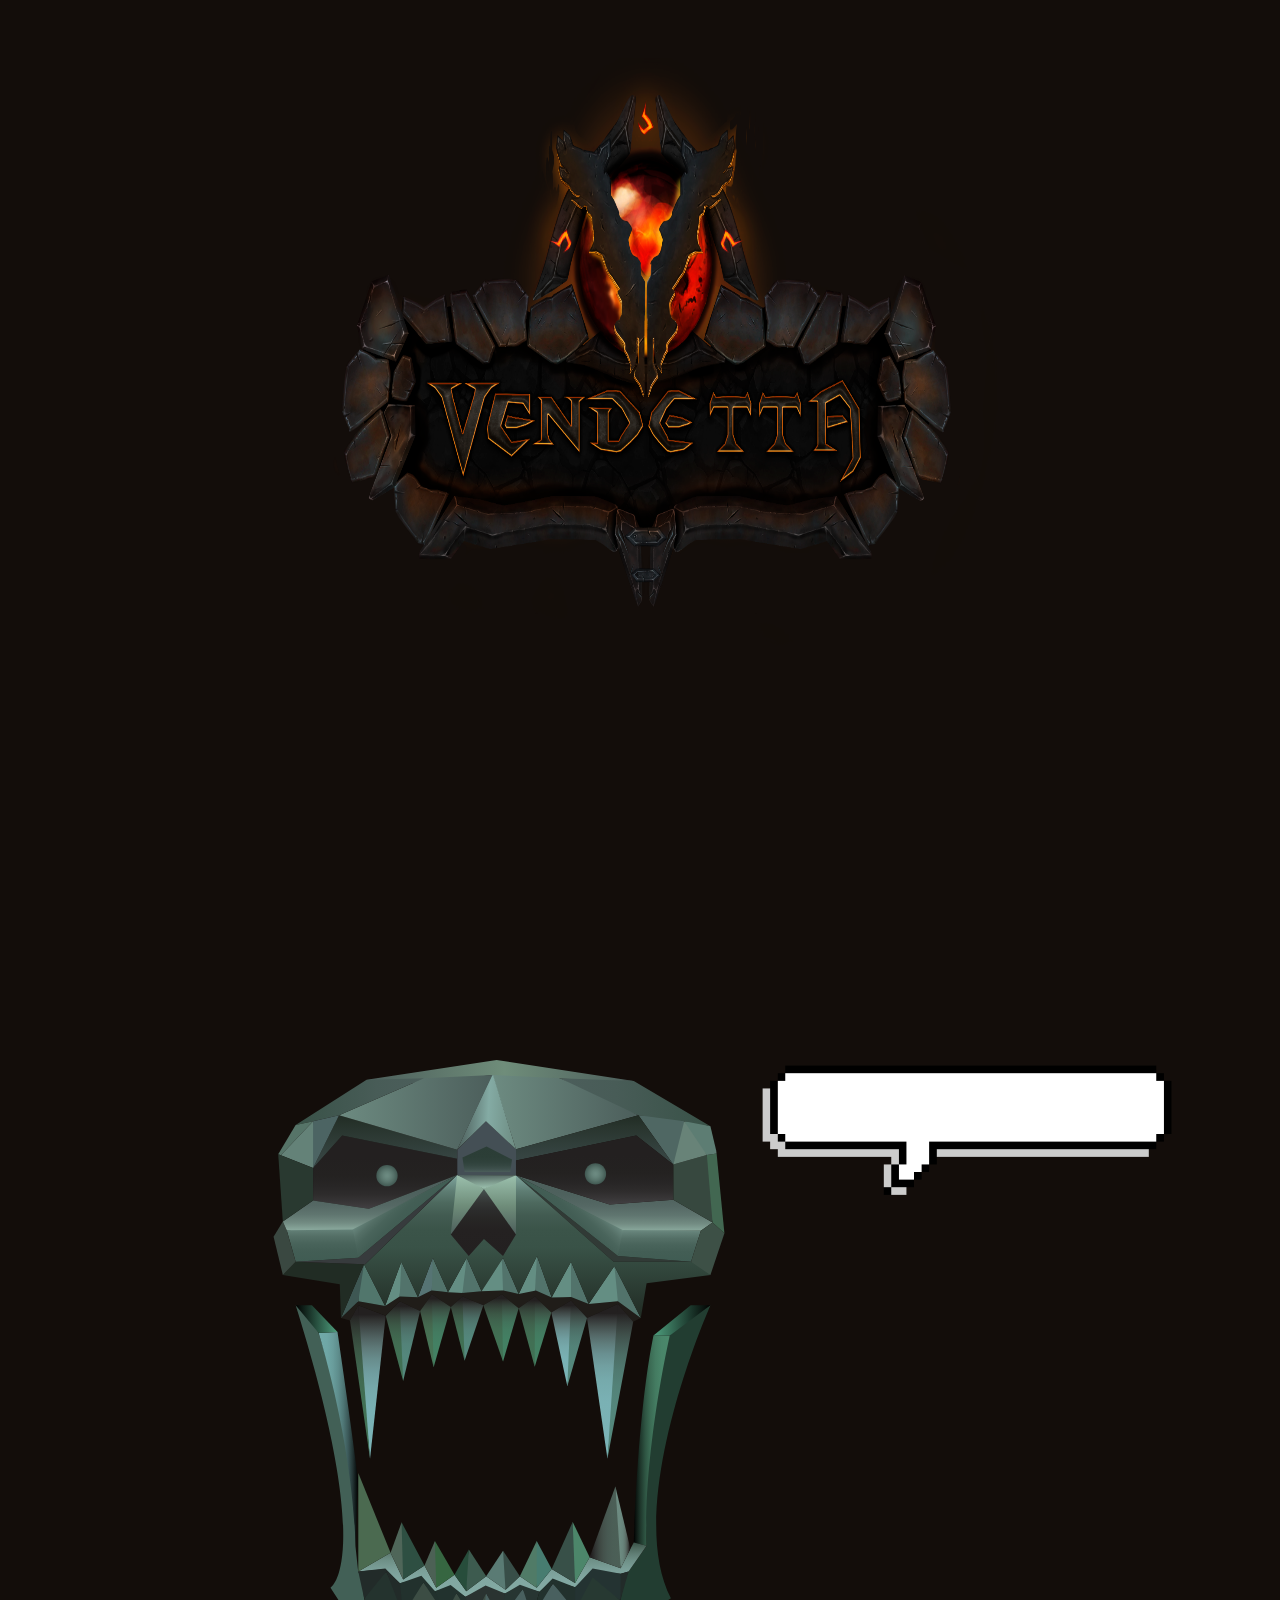
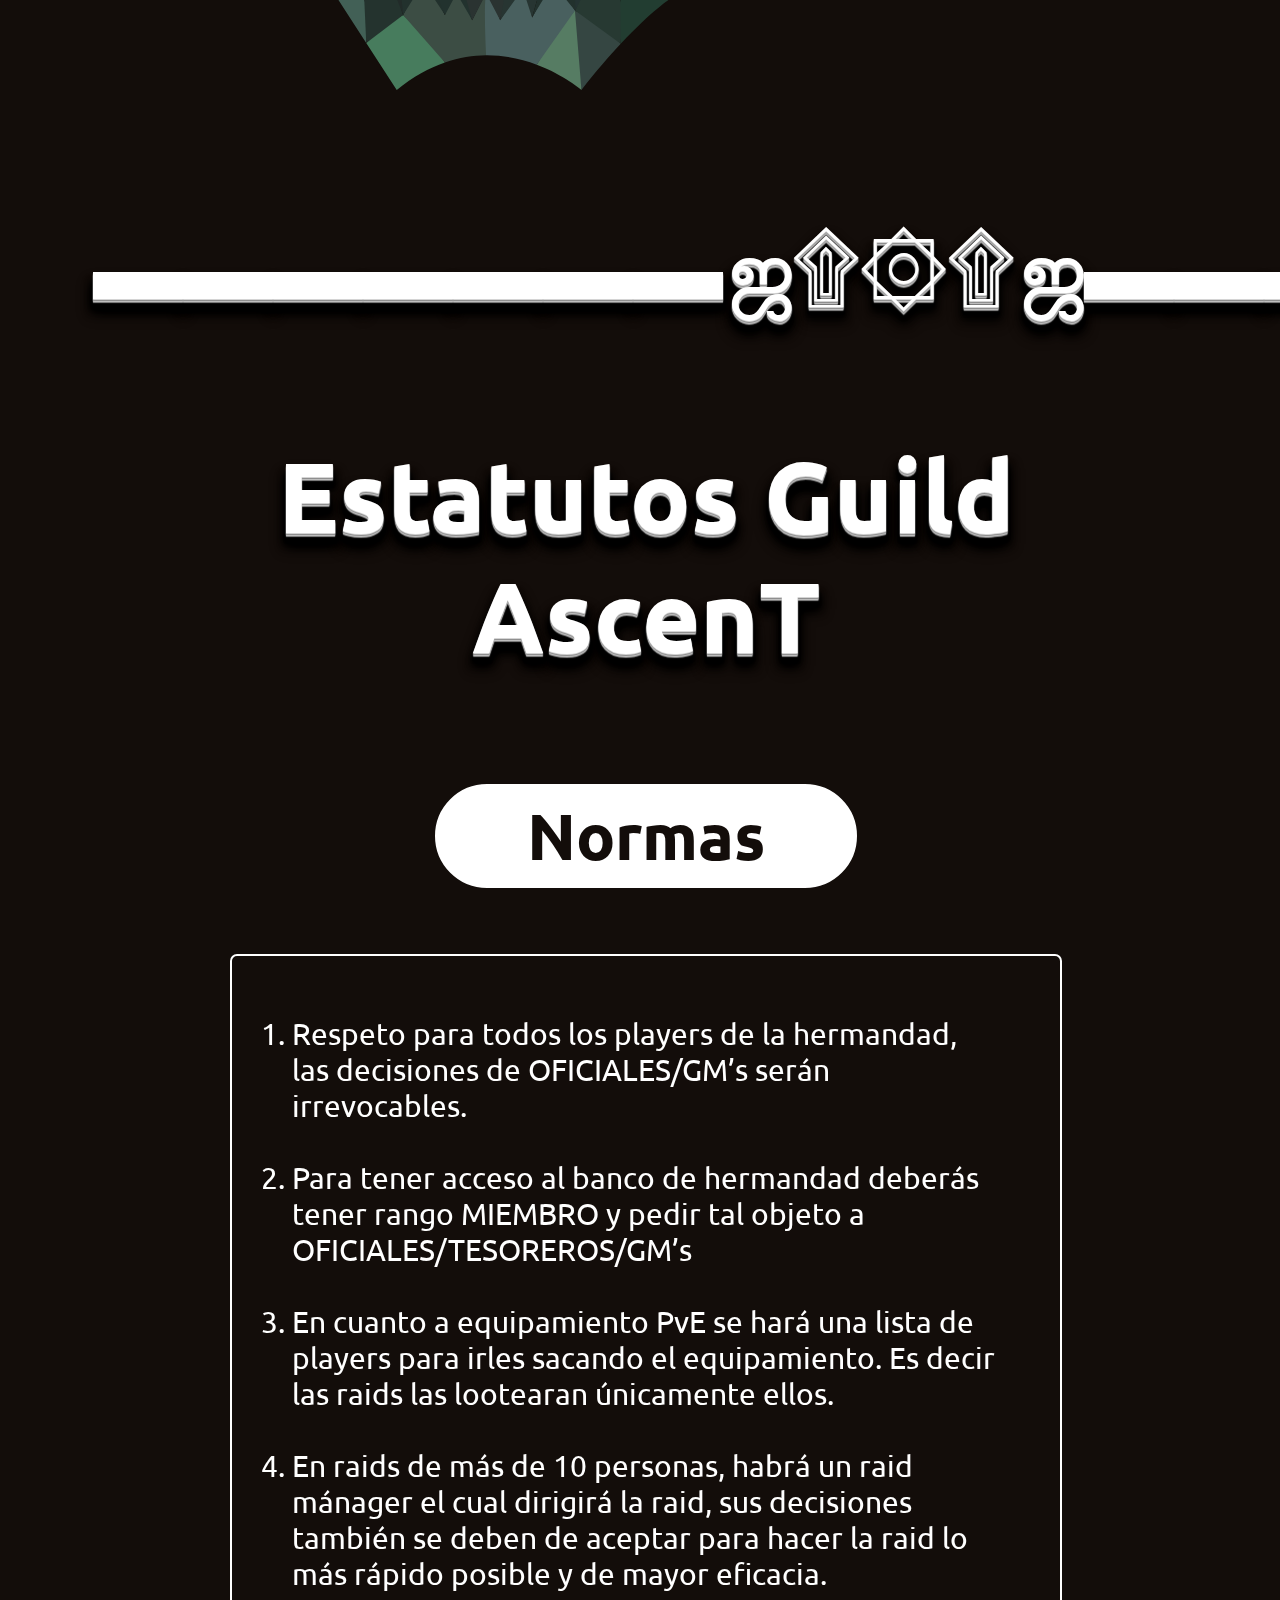
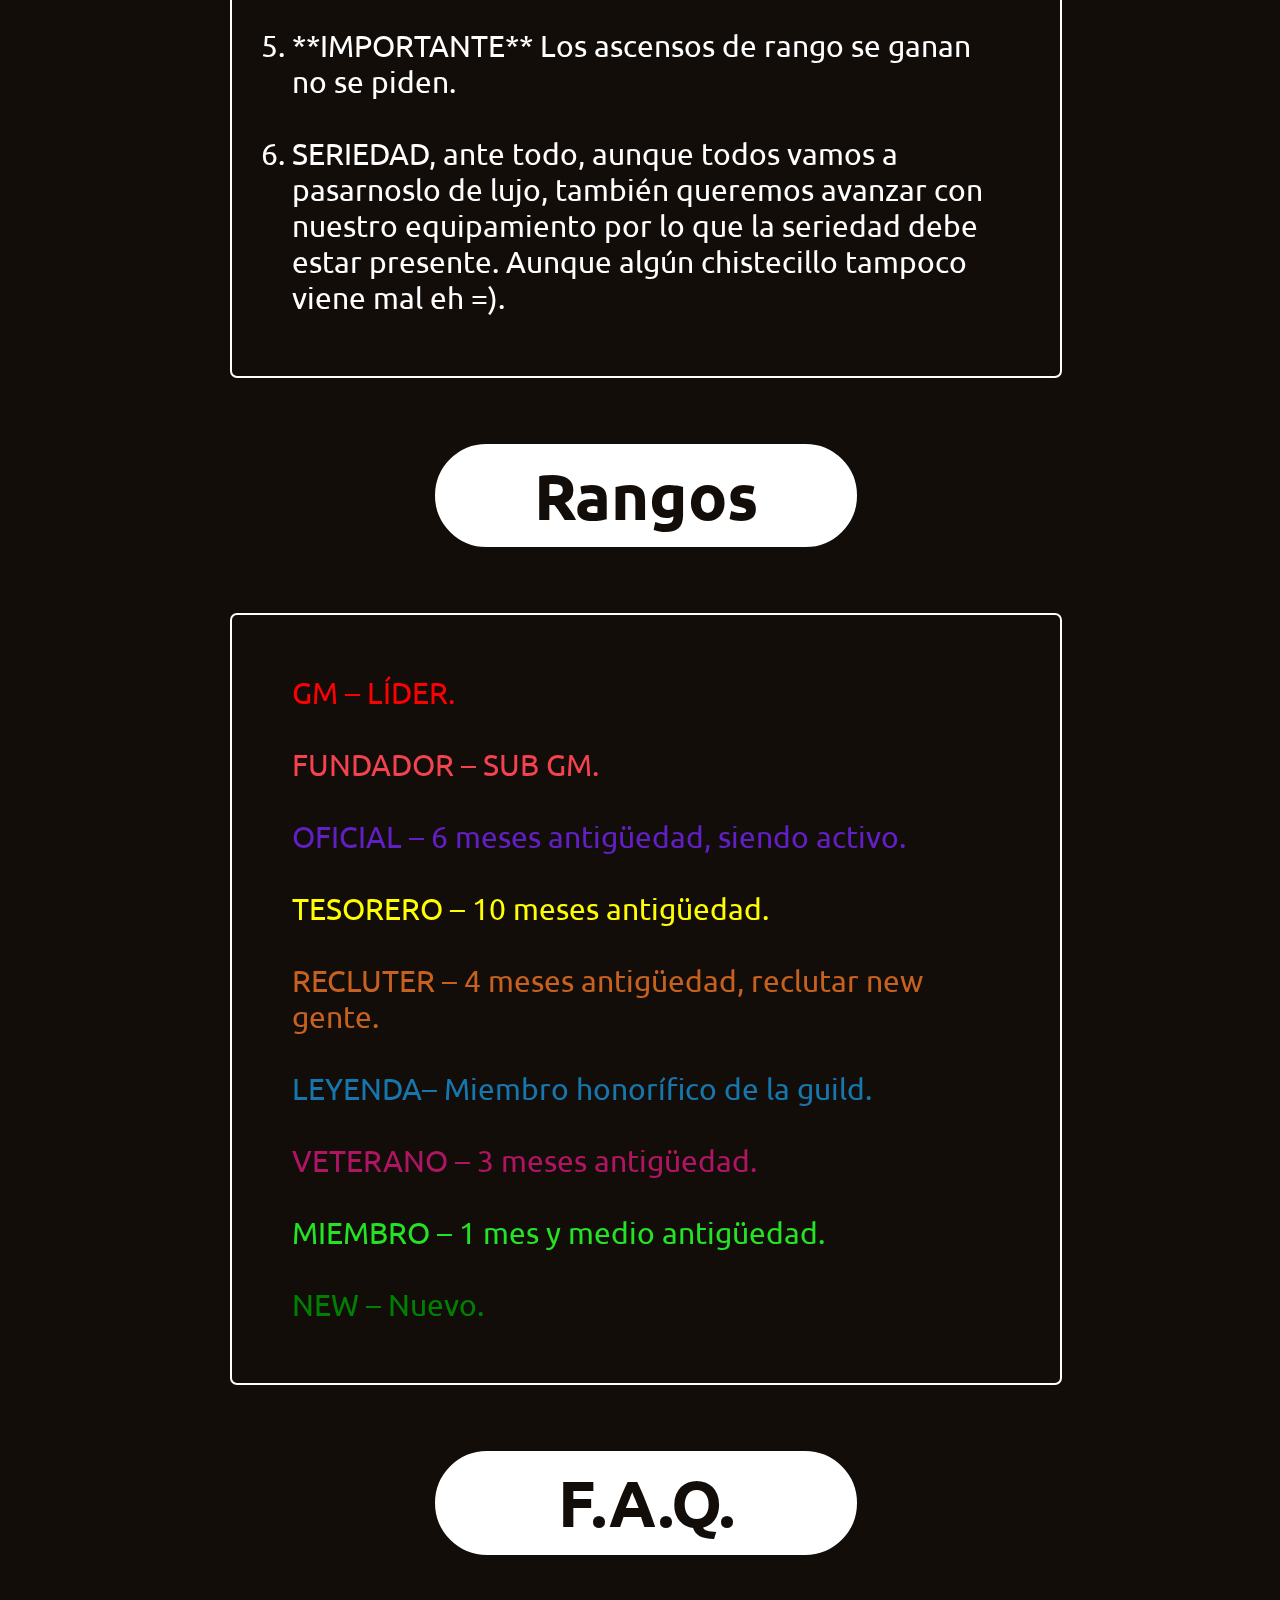
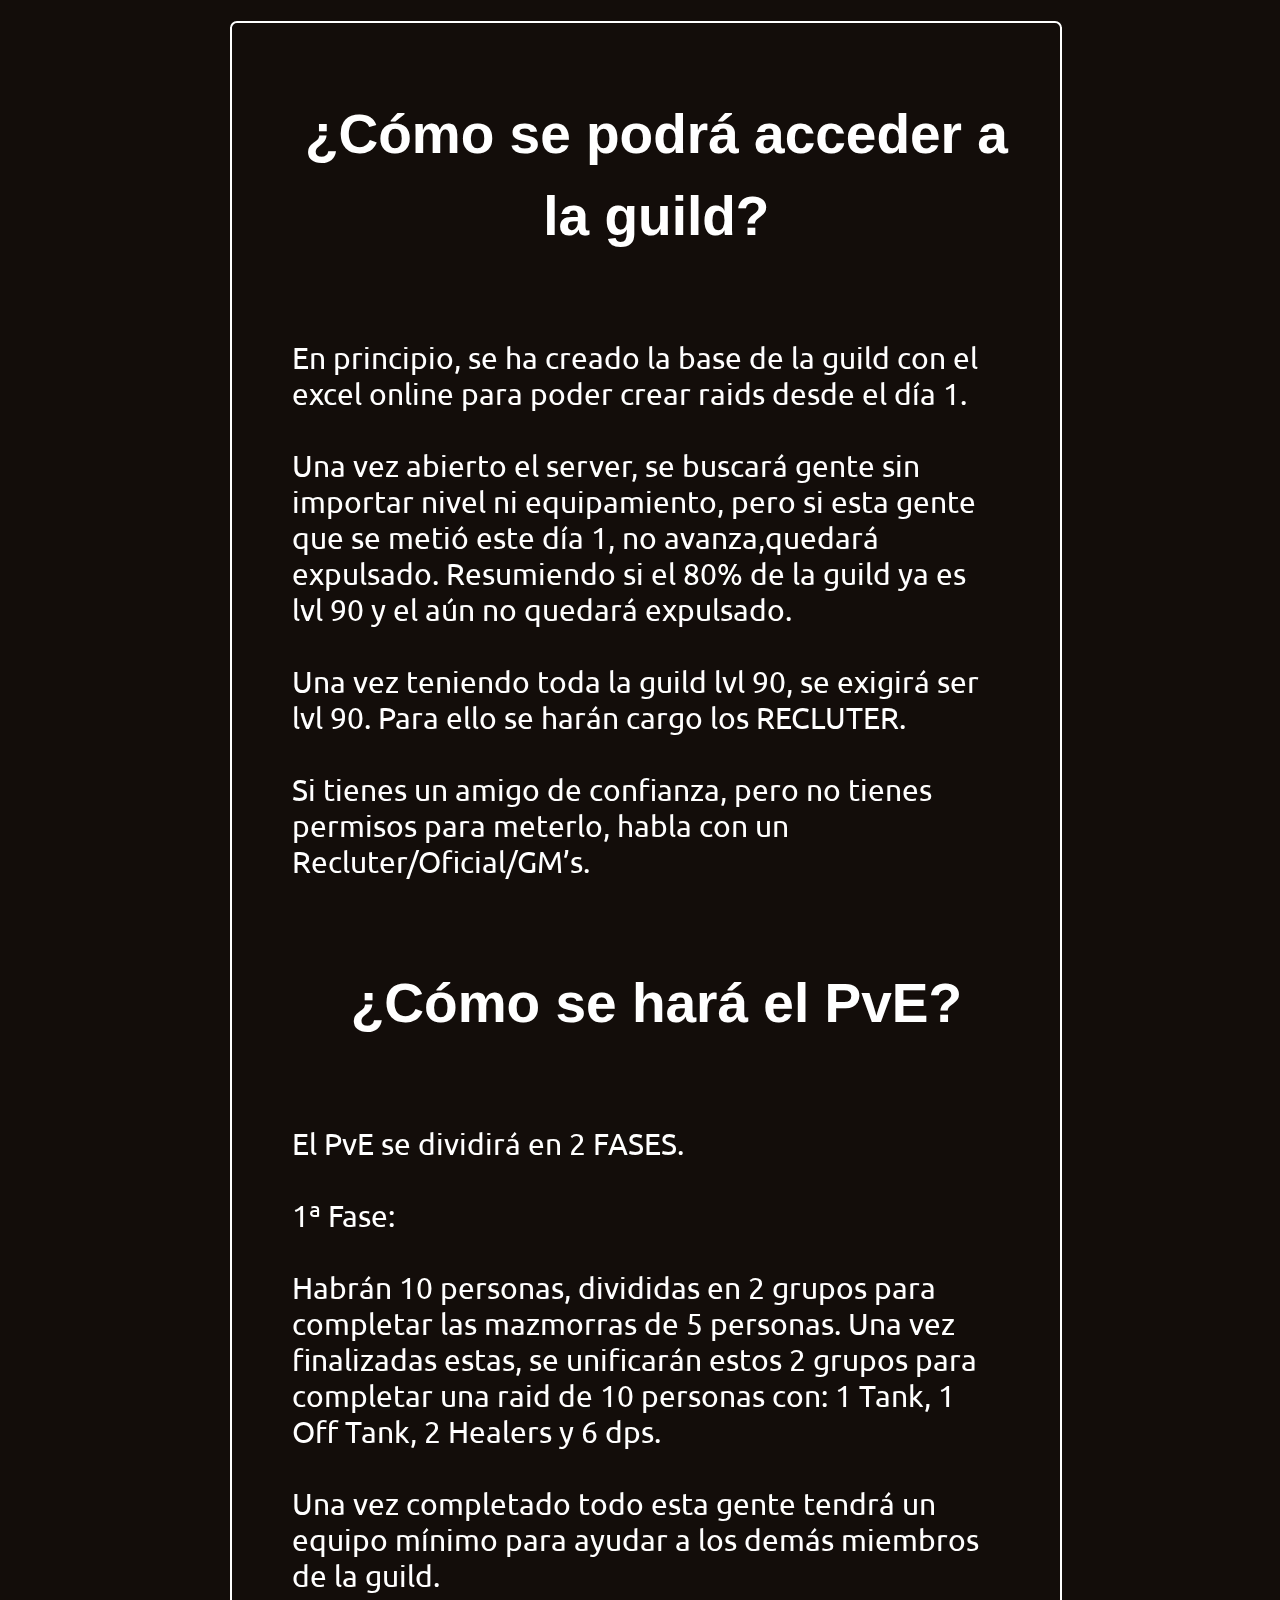
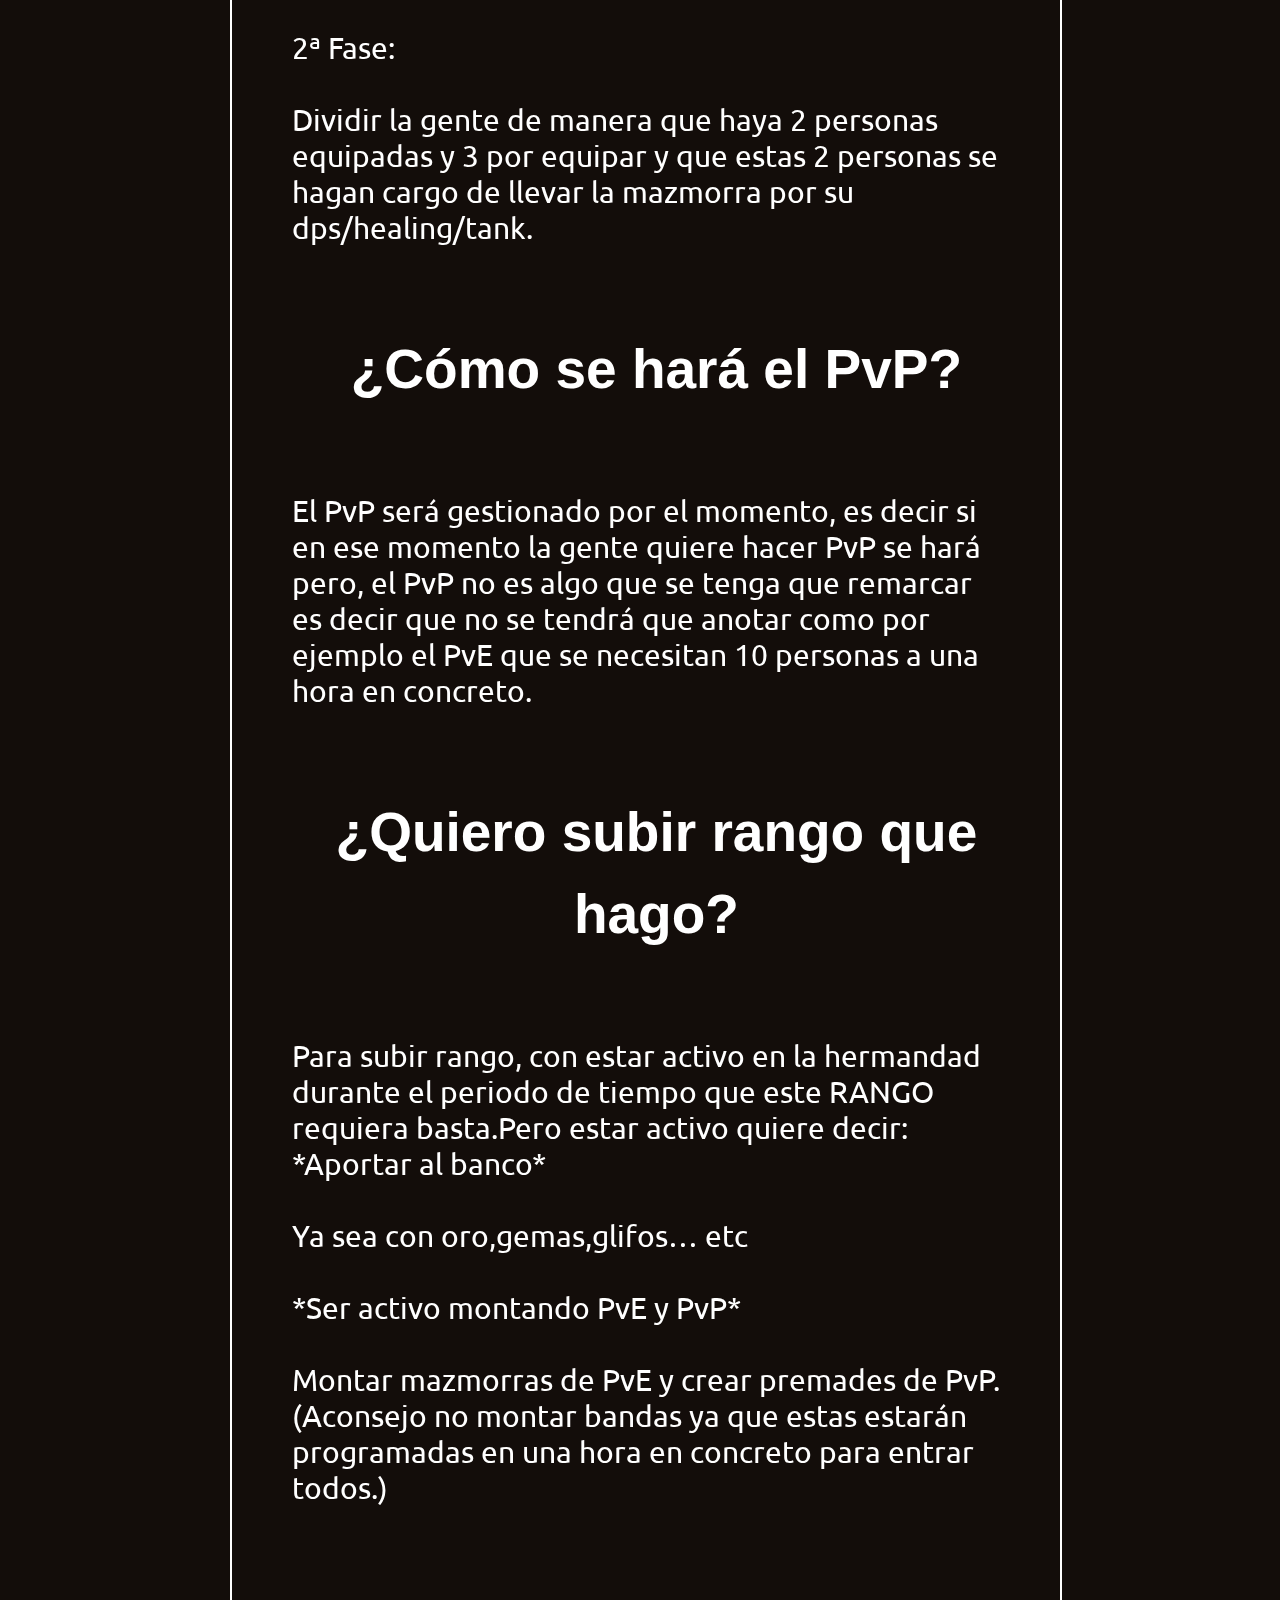
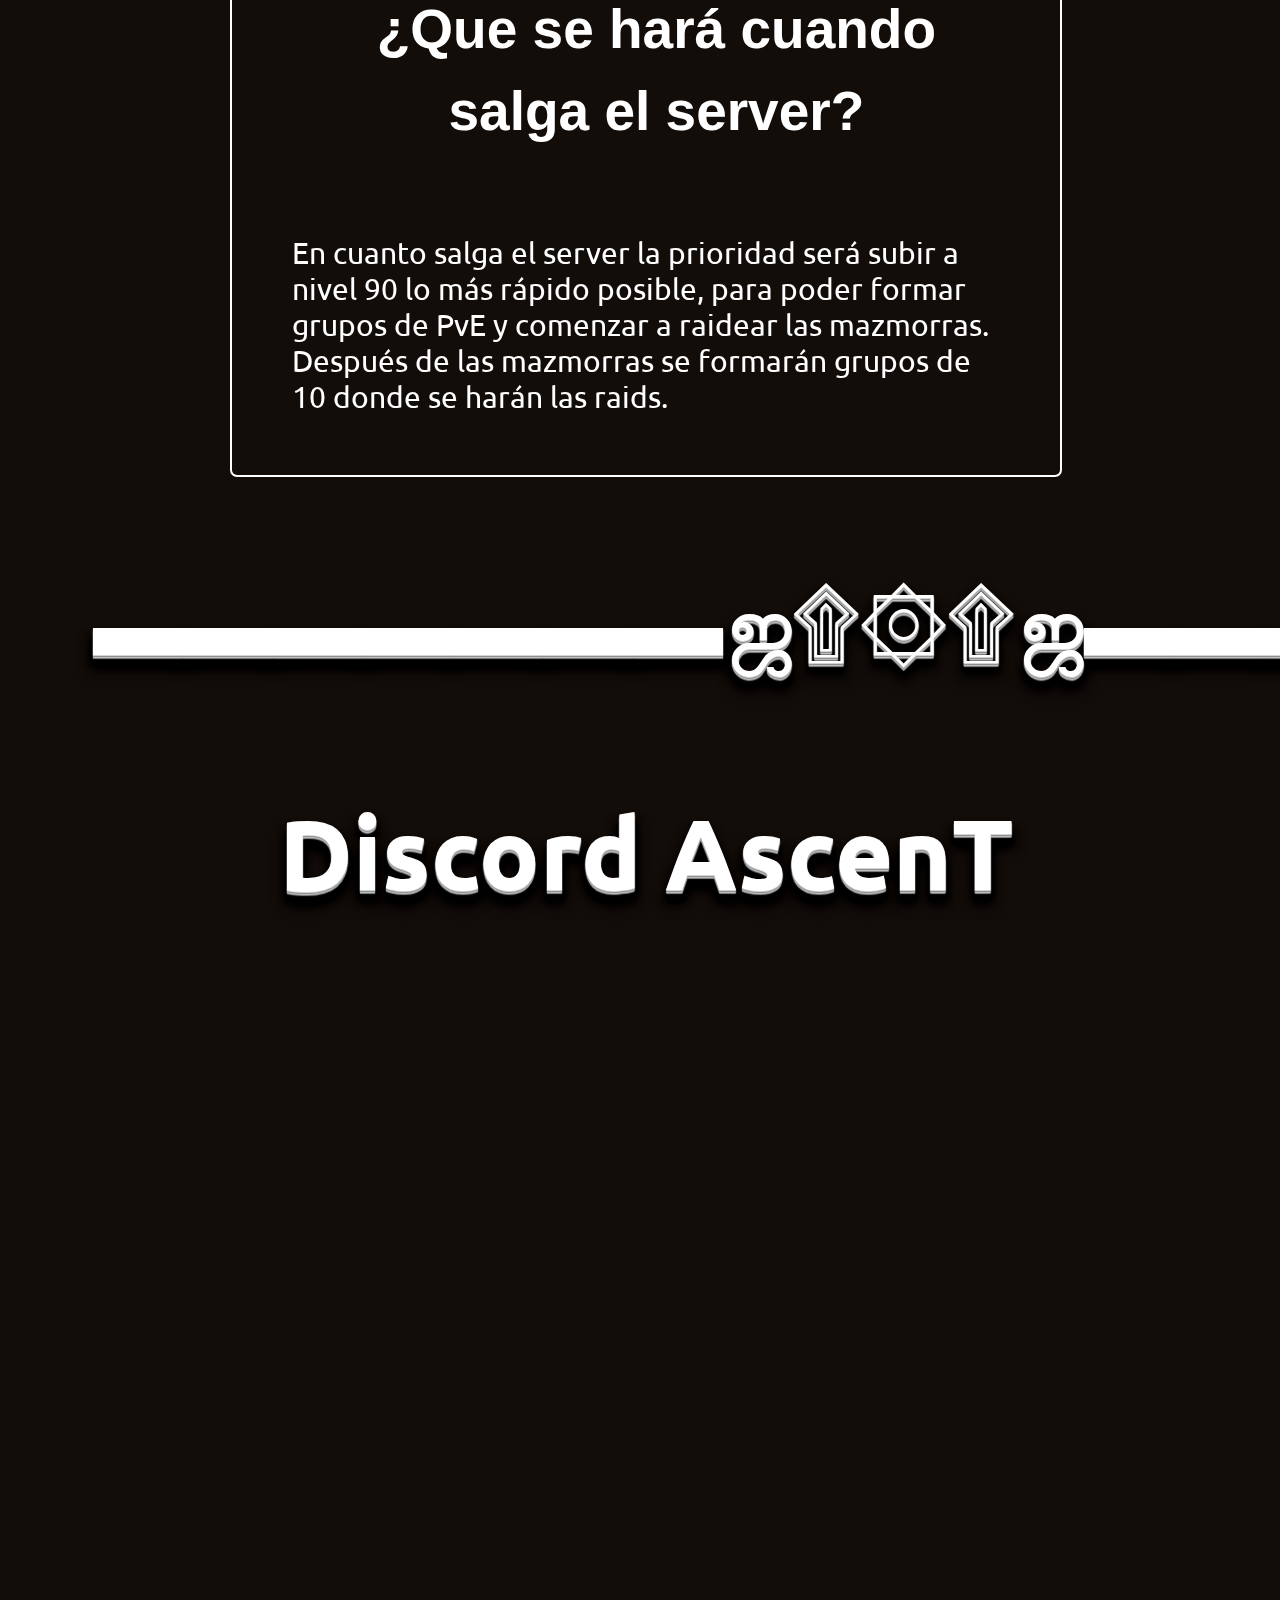
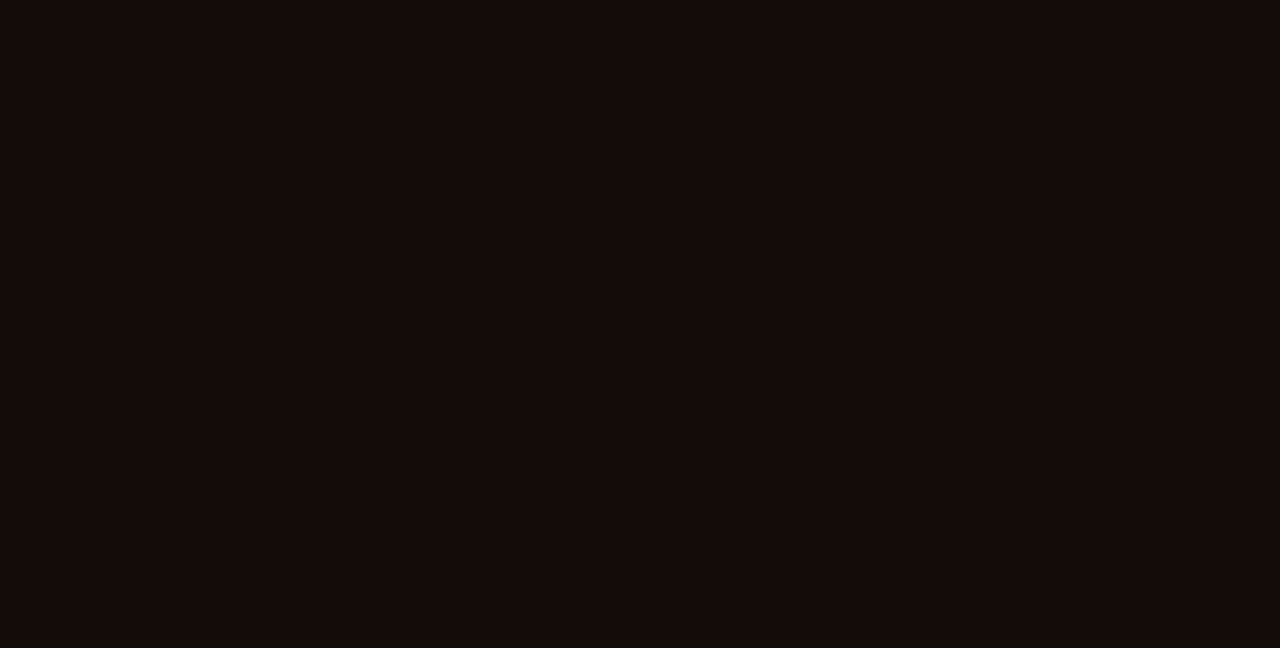
==== commit 7f2e7ec4: "Update index.html" ====
--- a/index.html
+++ b/index.html
@@ -814,11 +814,11 @@
         </div>
         <p>▬▬▬▬▬▬▬ஜ۩۞۩ஜ▬▬▬▬▬▬▬</p>
         <h1>Discord AscenT</h1><br><br><br>
-        <iframe src="https://discordapp.com/widget?id=424660075152670742&theme=dark" width="100%"  height="1000px;" max-height="2000px" allowtransparency="true" frameborder="0"></iframe>
+        <iframe src="https://discordapp.com/widget?id=424660075152670742&theme=dark" width="100%"  height="1200px;" max-height="2000px" allowtransparency="true" frameborder="0"></iframe>
       </div>
     </section>
   </div>
 </div>
 <script src="js.js"></script>
 </body>
-</html>+</html>
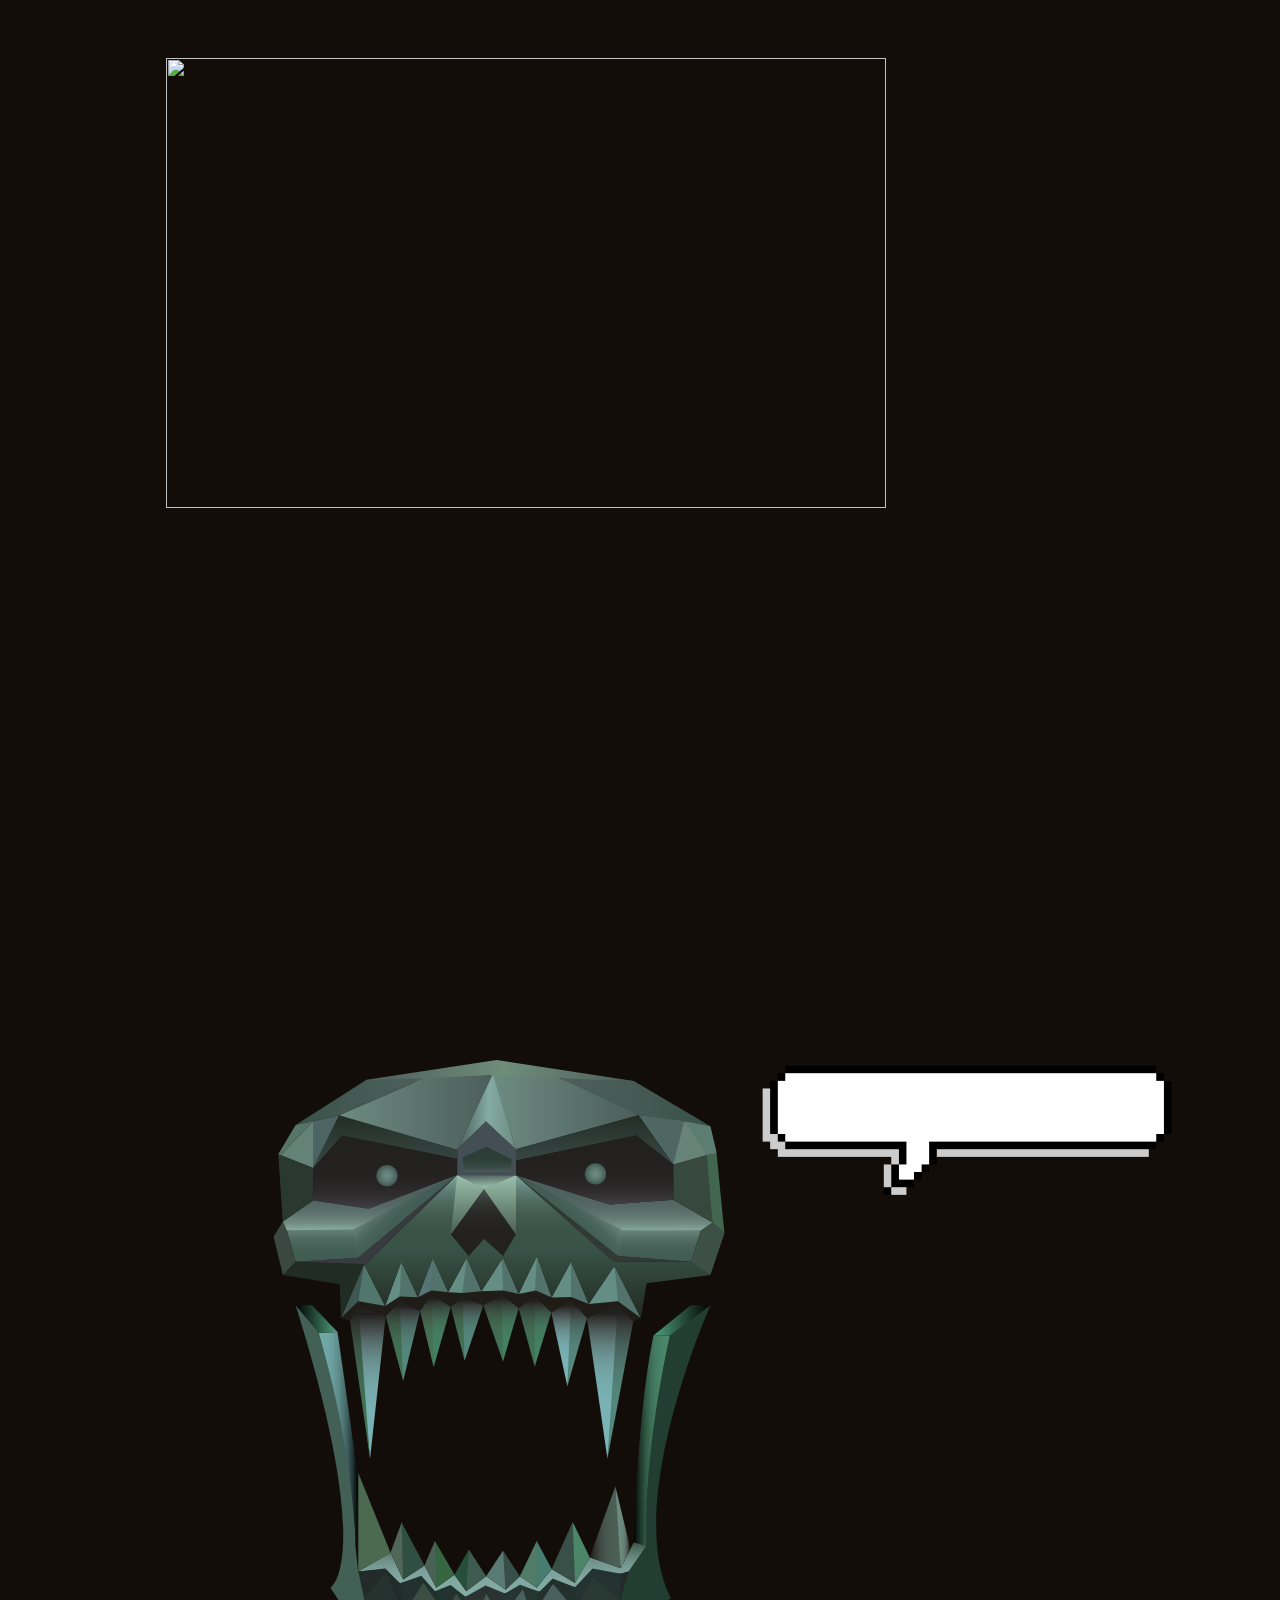
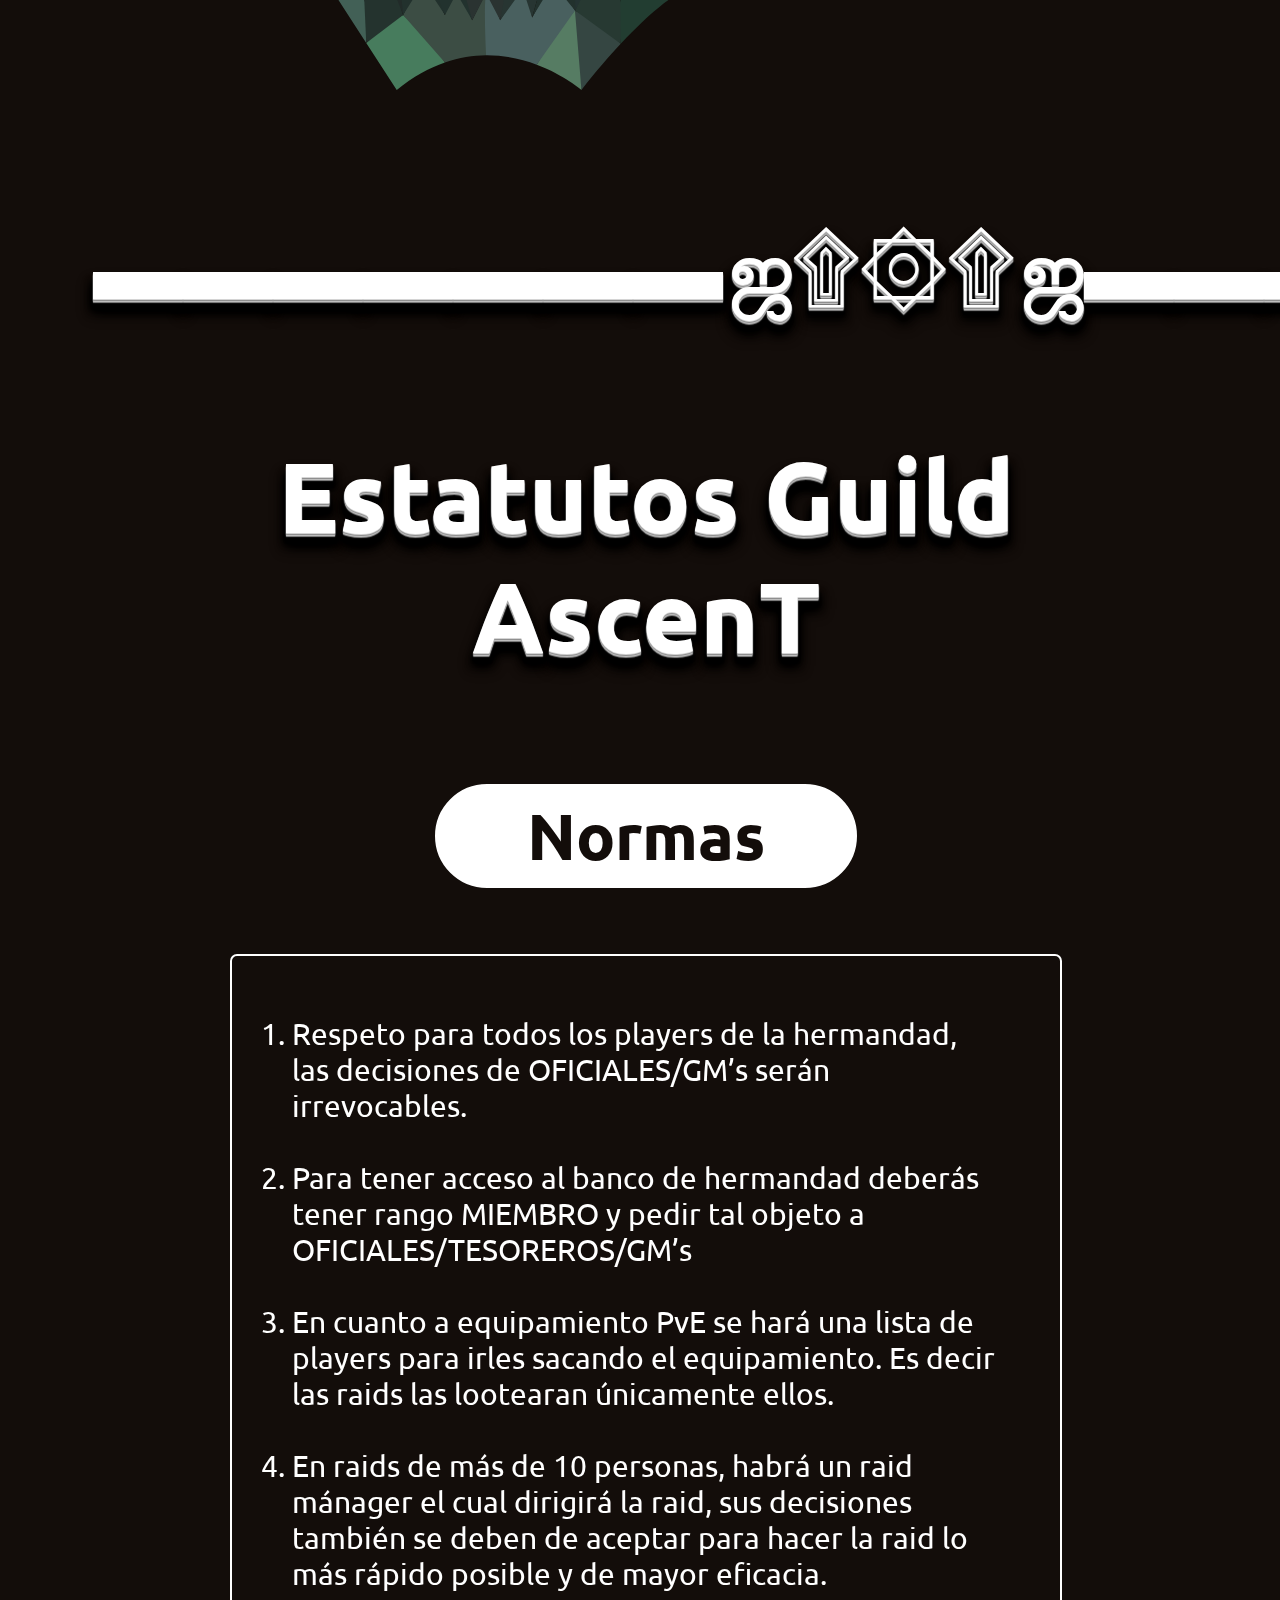
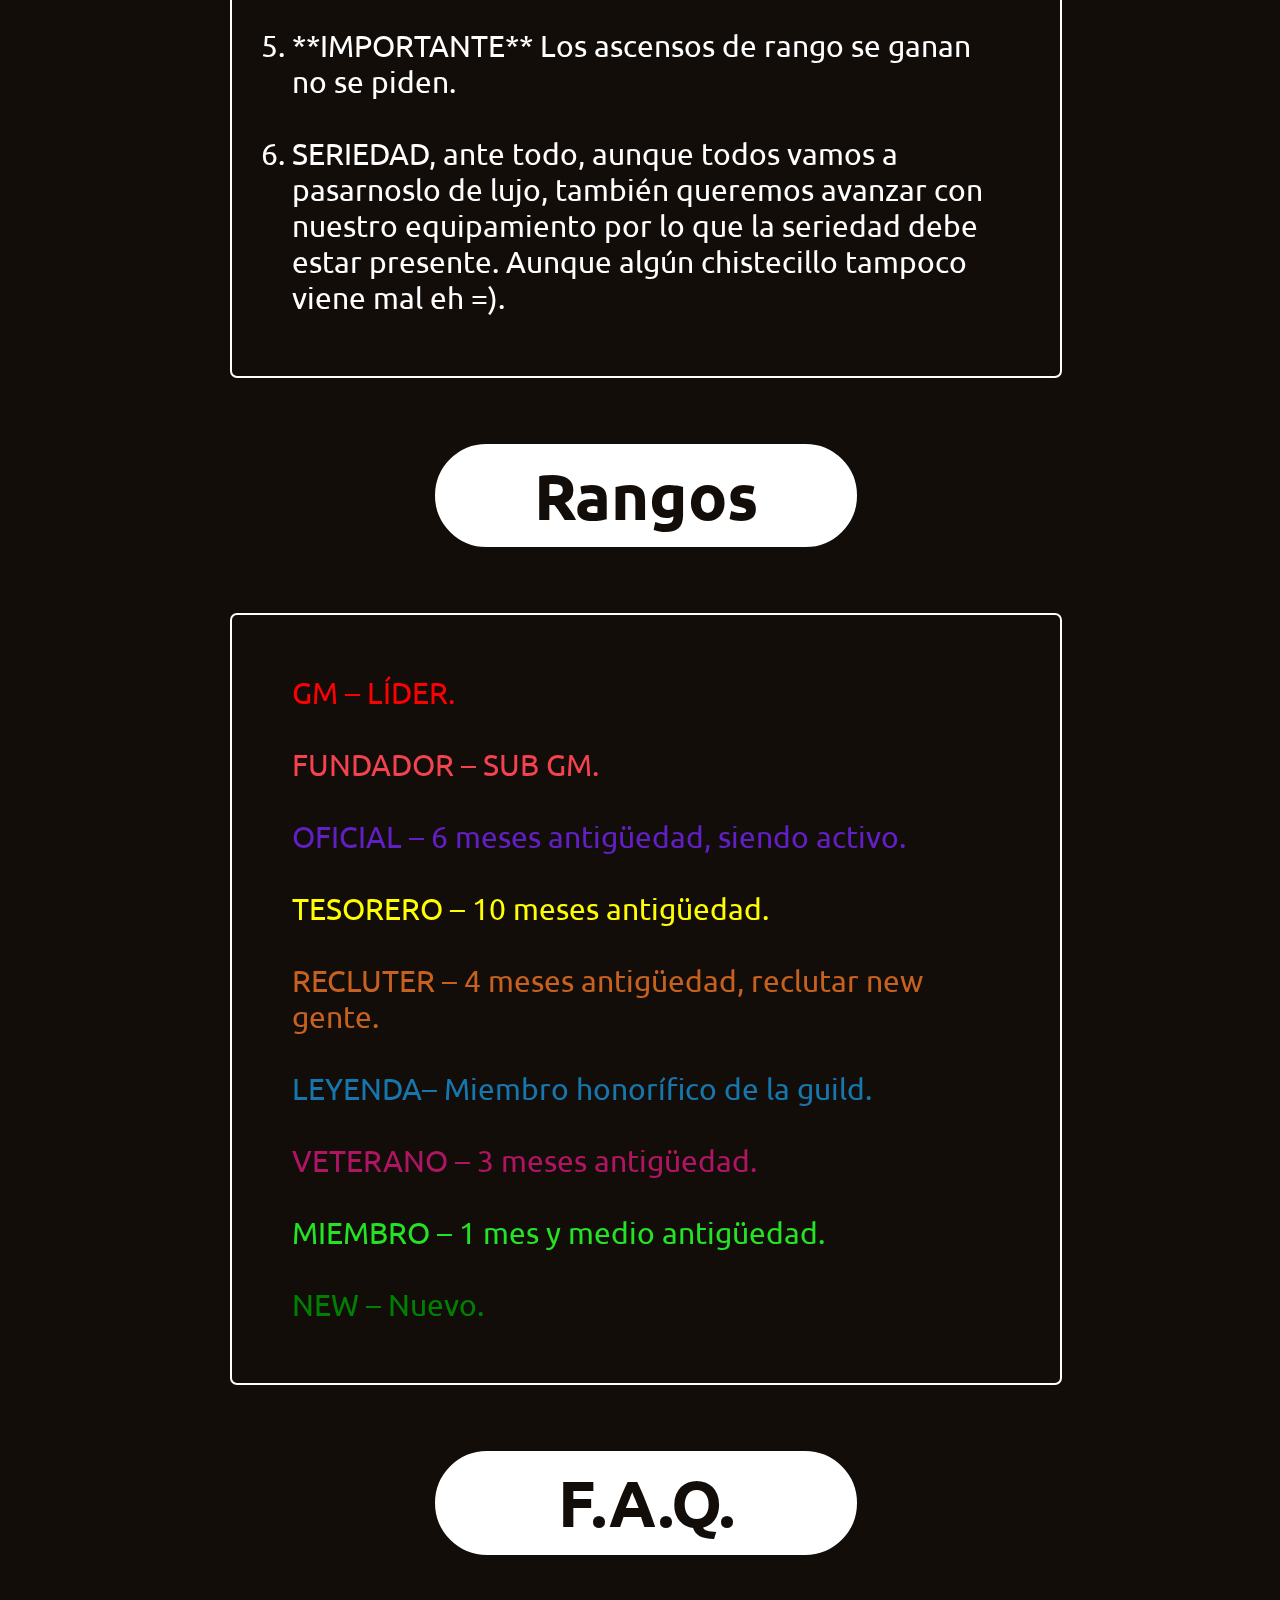
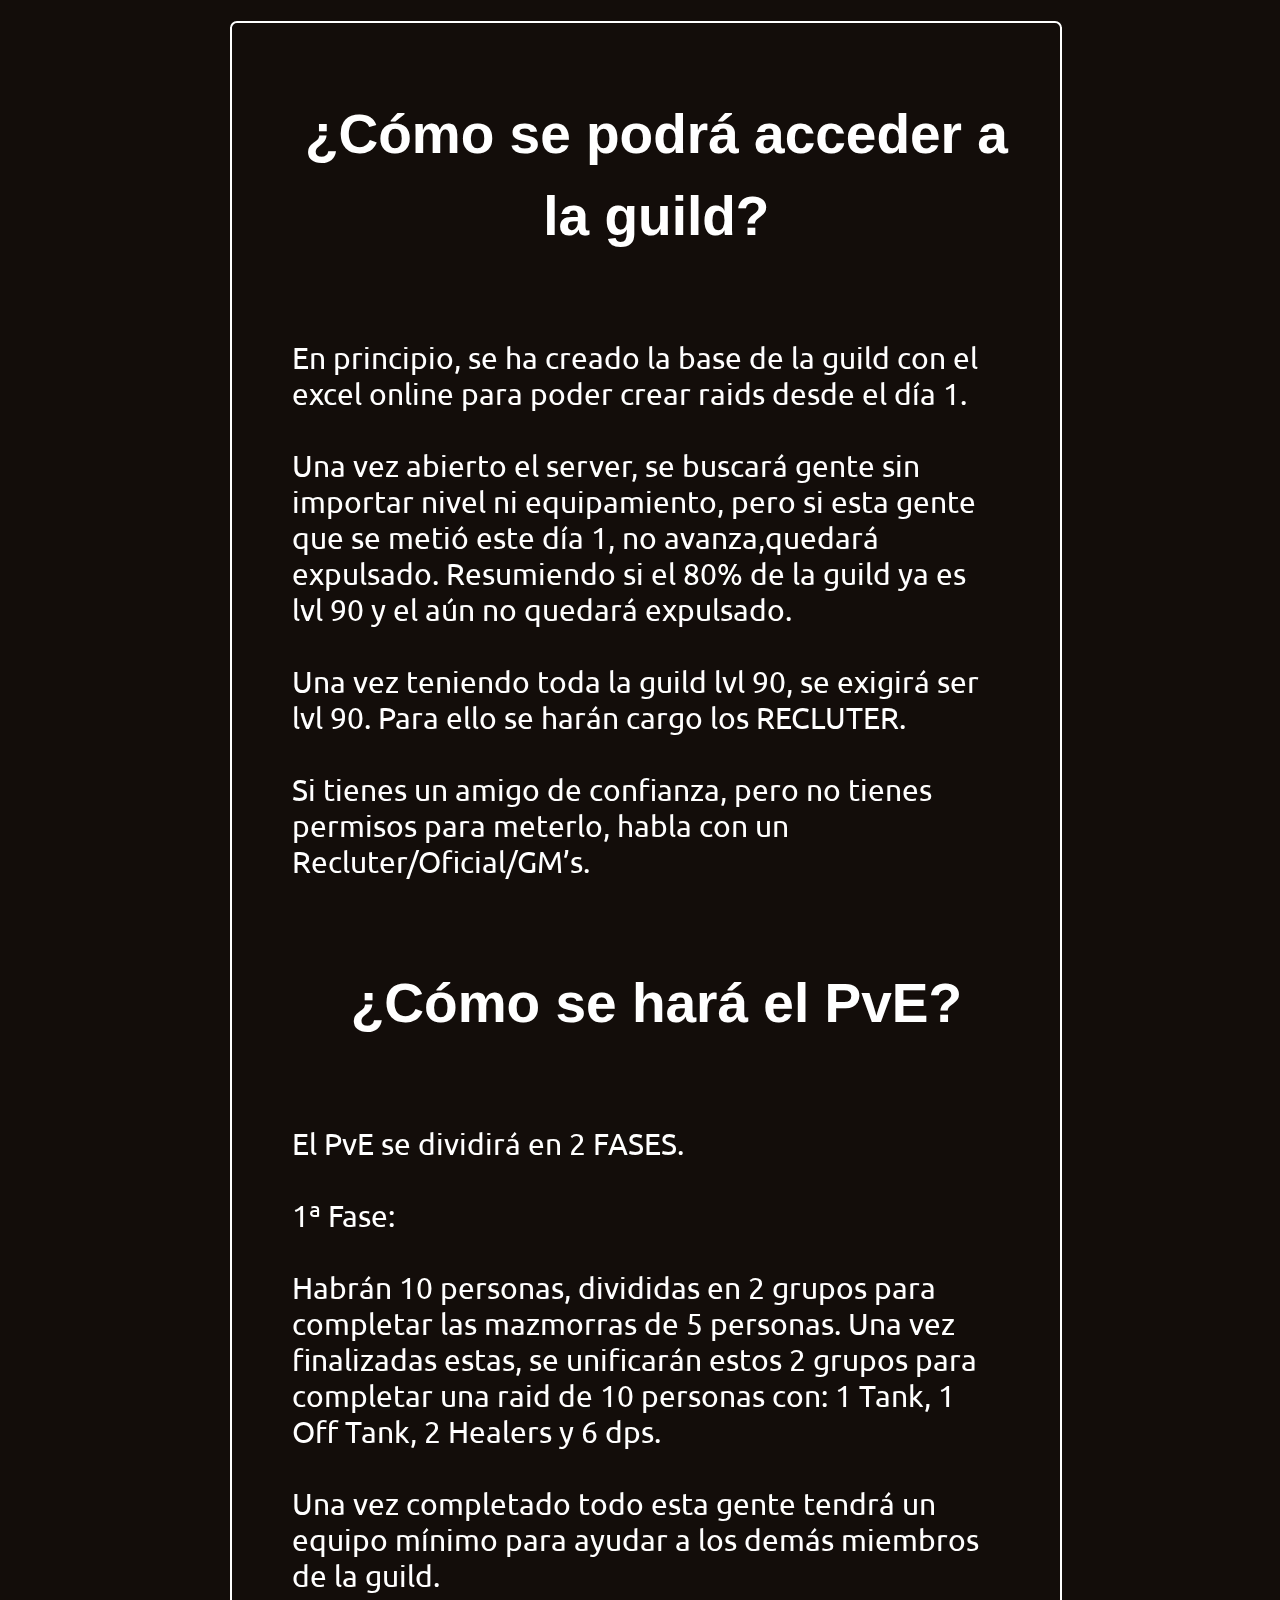
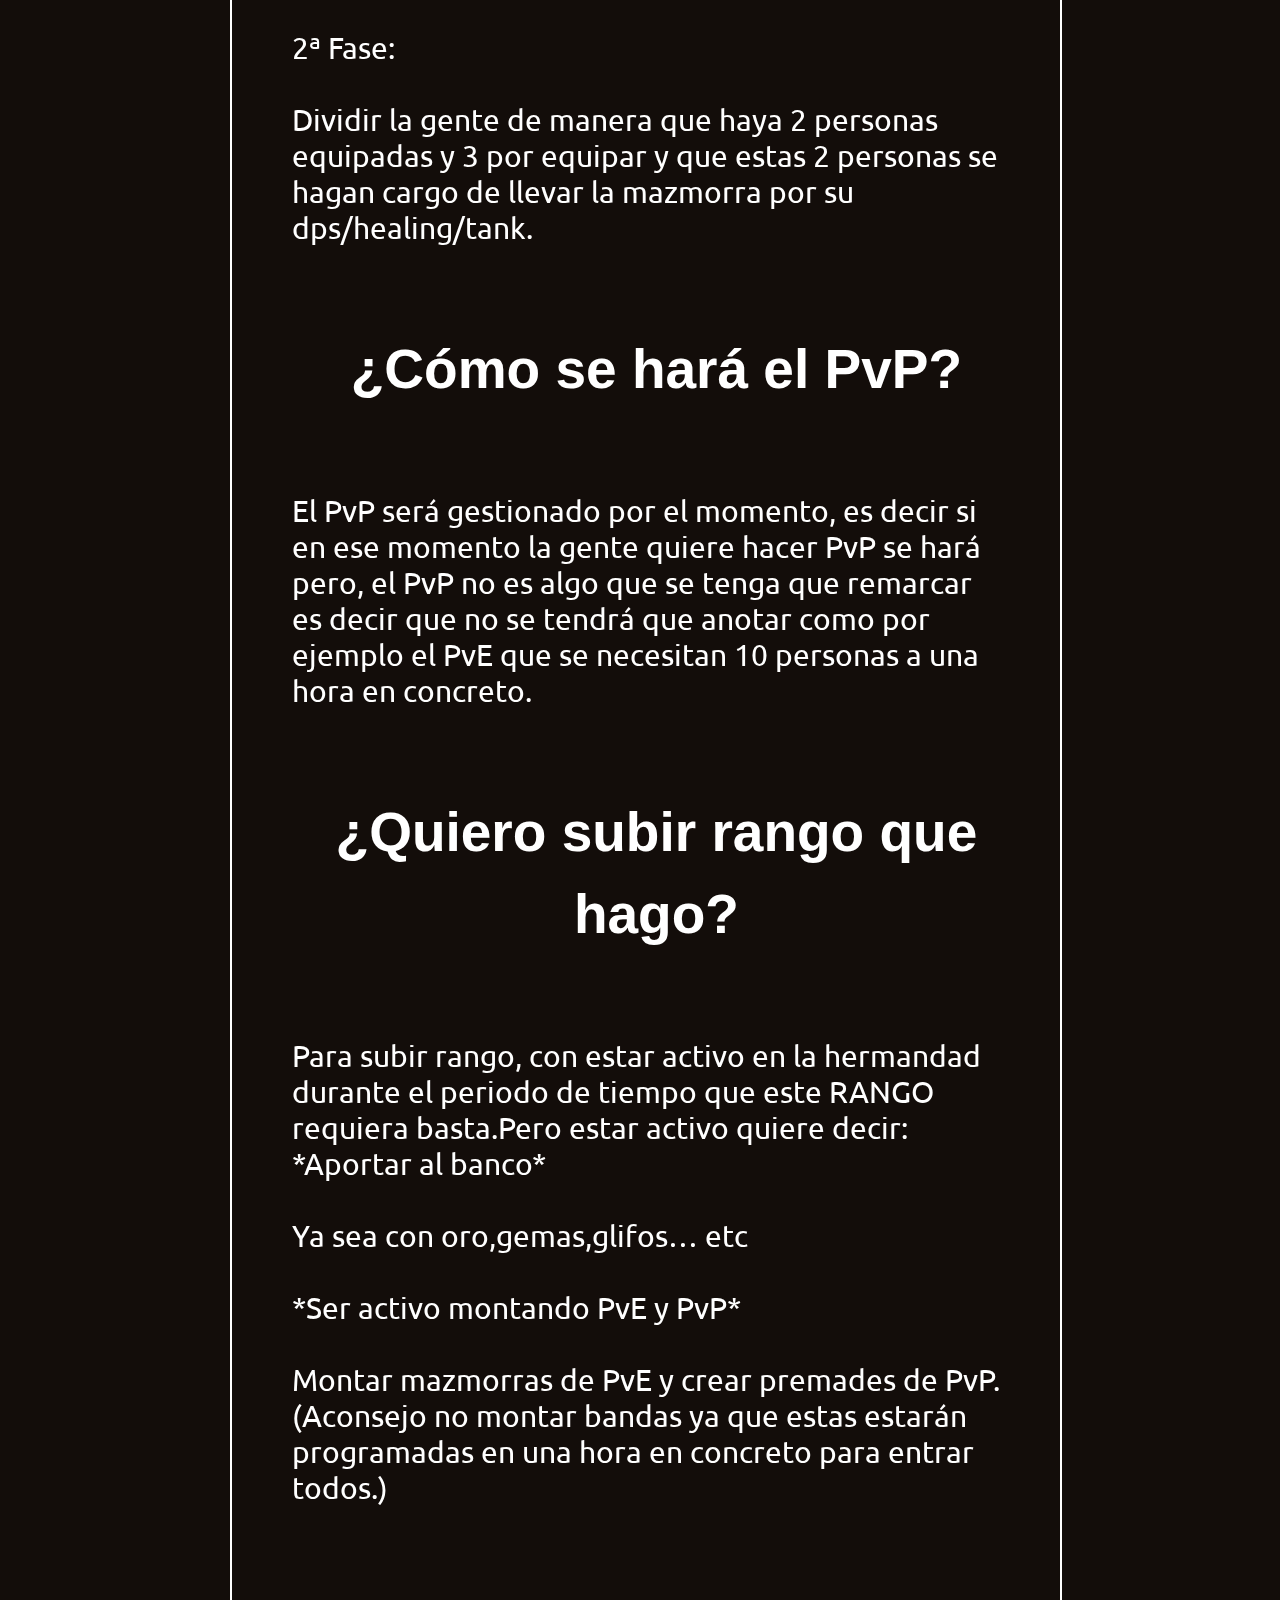
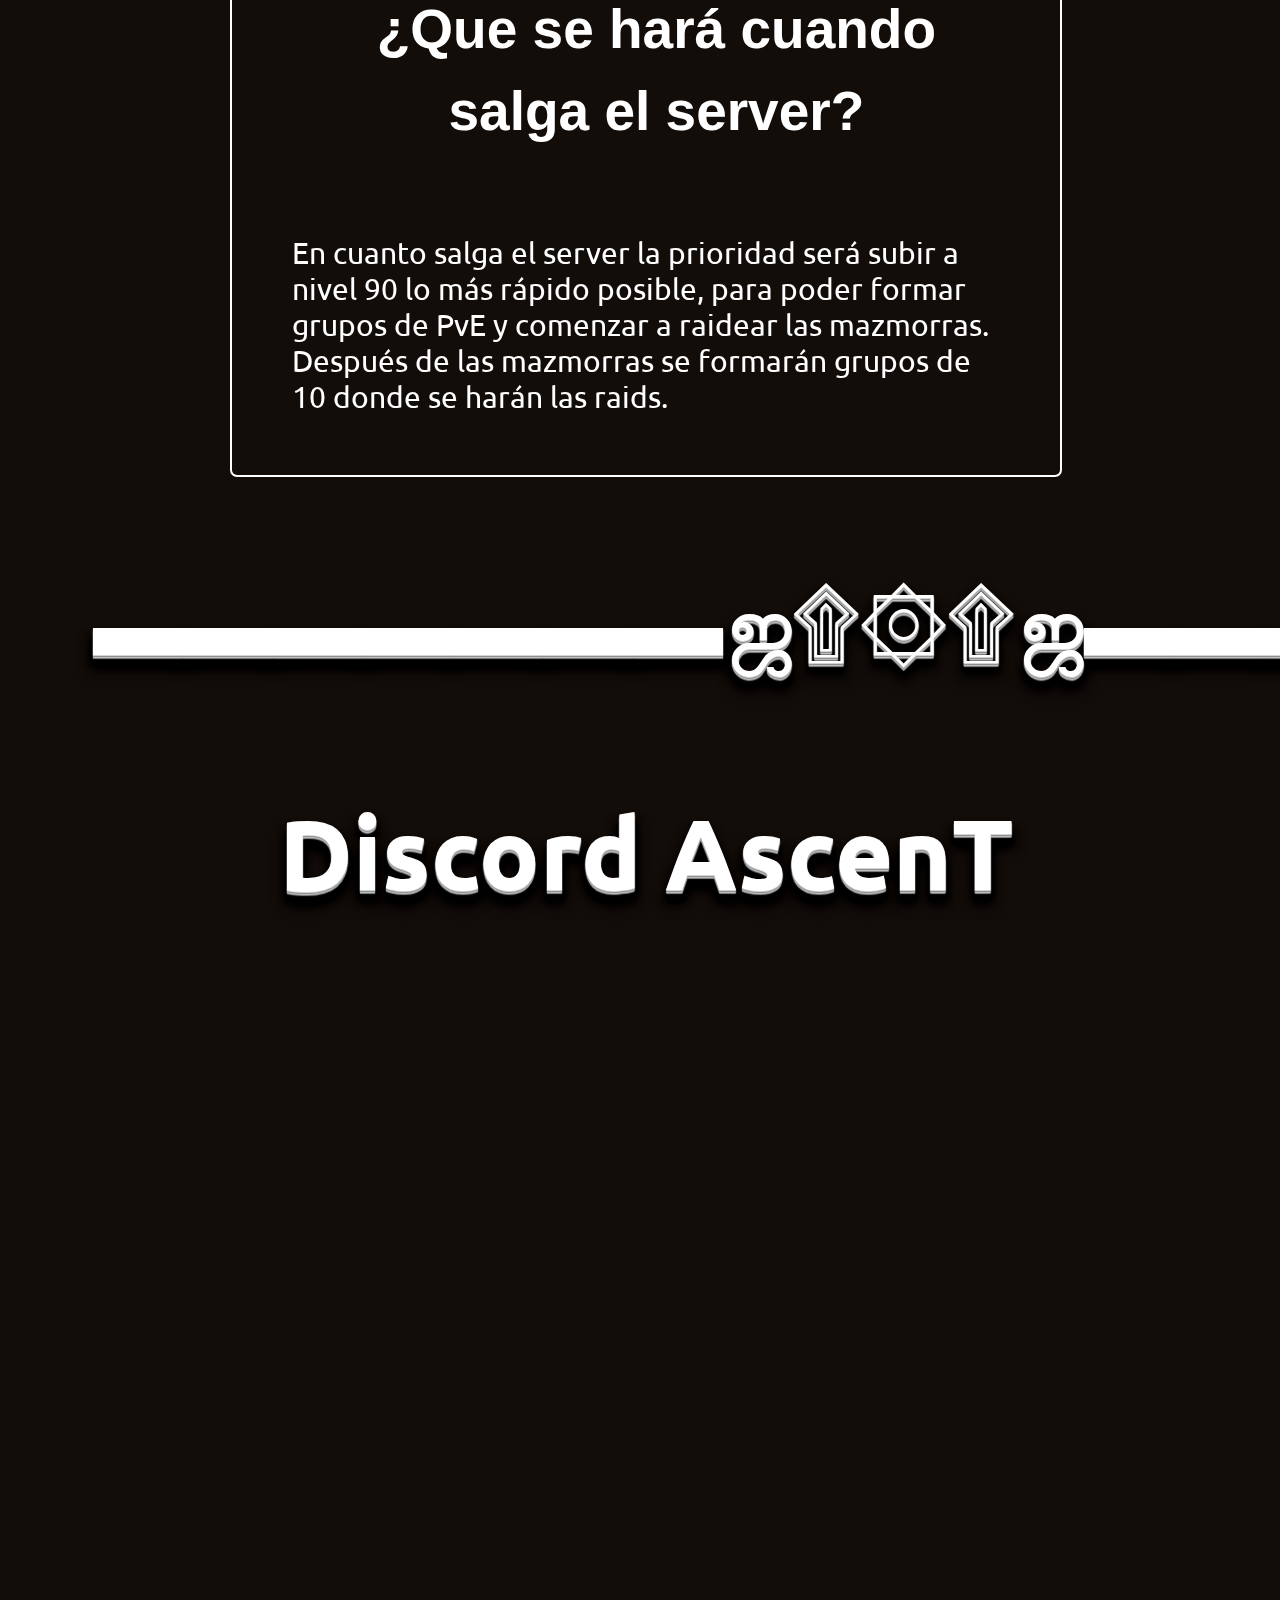
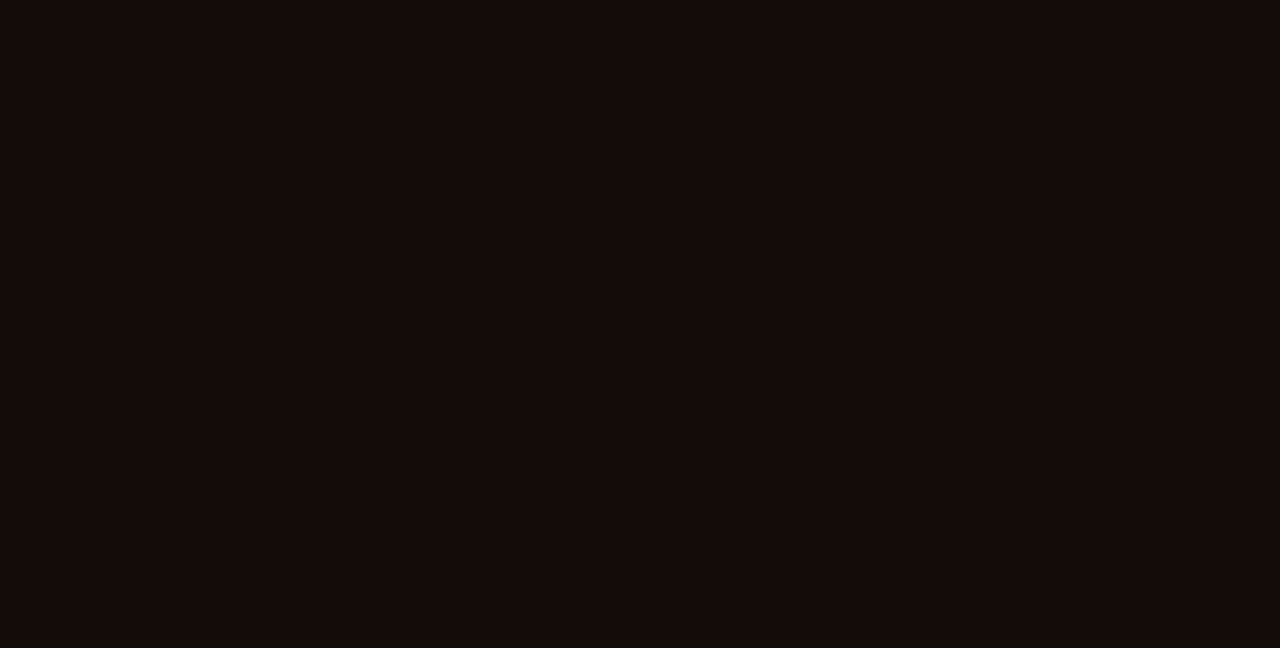
==== commit e7d468dc: "Update index.html" ====
--- a/index.html
+++ b/index.html
@@ -1,6 +1,15 @@
 <!DOCTYPE html>
 <html lang="es">
 <head>
+	<!-- Global site tag (gtag.js) - Google Analytics -->
+<script async src="https://www.googletagmanager.com/gtag/js?id=UA-116662669-2"></script>
+<script>
+  window.dataLayer = window.dataLayer || [];
+  function gtag(){dataLayer.push(arguments);}
+  gtag('js', new Date());
+
+  gtag('config', 'UA-116662669-2');
+</script>
 	<title>AscenT</title>
 	<meta charset="utf-8">
 	<meta name ="description" content="WoW Guild AscenT"/>
@@ -17,7 +26,7 @@
   <div class='layer-3 layer' data-depth='0.80' data-type='parallax'></div>
   <div class='layer-overlay layer' data-depth='0.85' data-type='parallax'></div>
   <div class='layer-4 layer' data-depth='1.00' data-type='parallax'></div>
-  <img class="image" src="imagenes\Vendetta_Logo_Soldan25.png">
+  <img class="image" src="imagenes\AscenT_Logo.png">
 </div>
 <div id='hero-mobile'></div>
 <div id='content'>
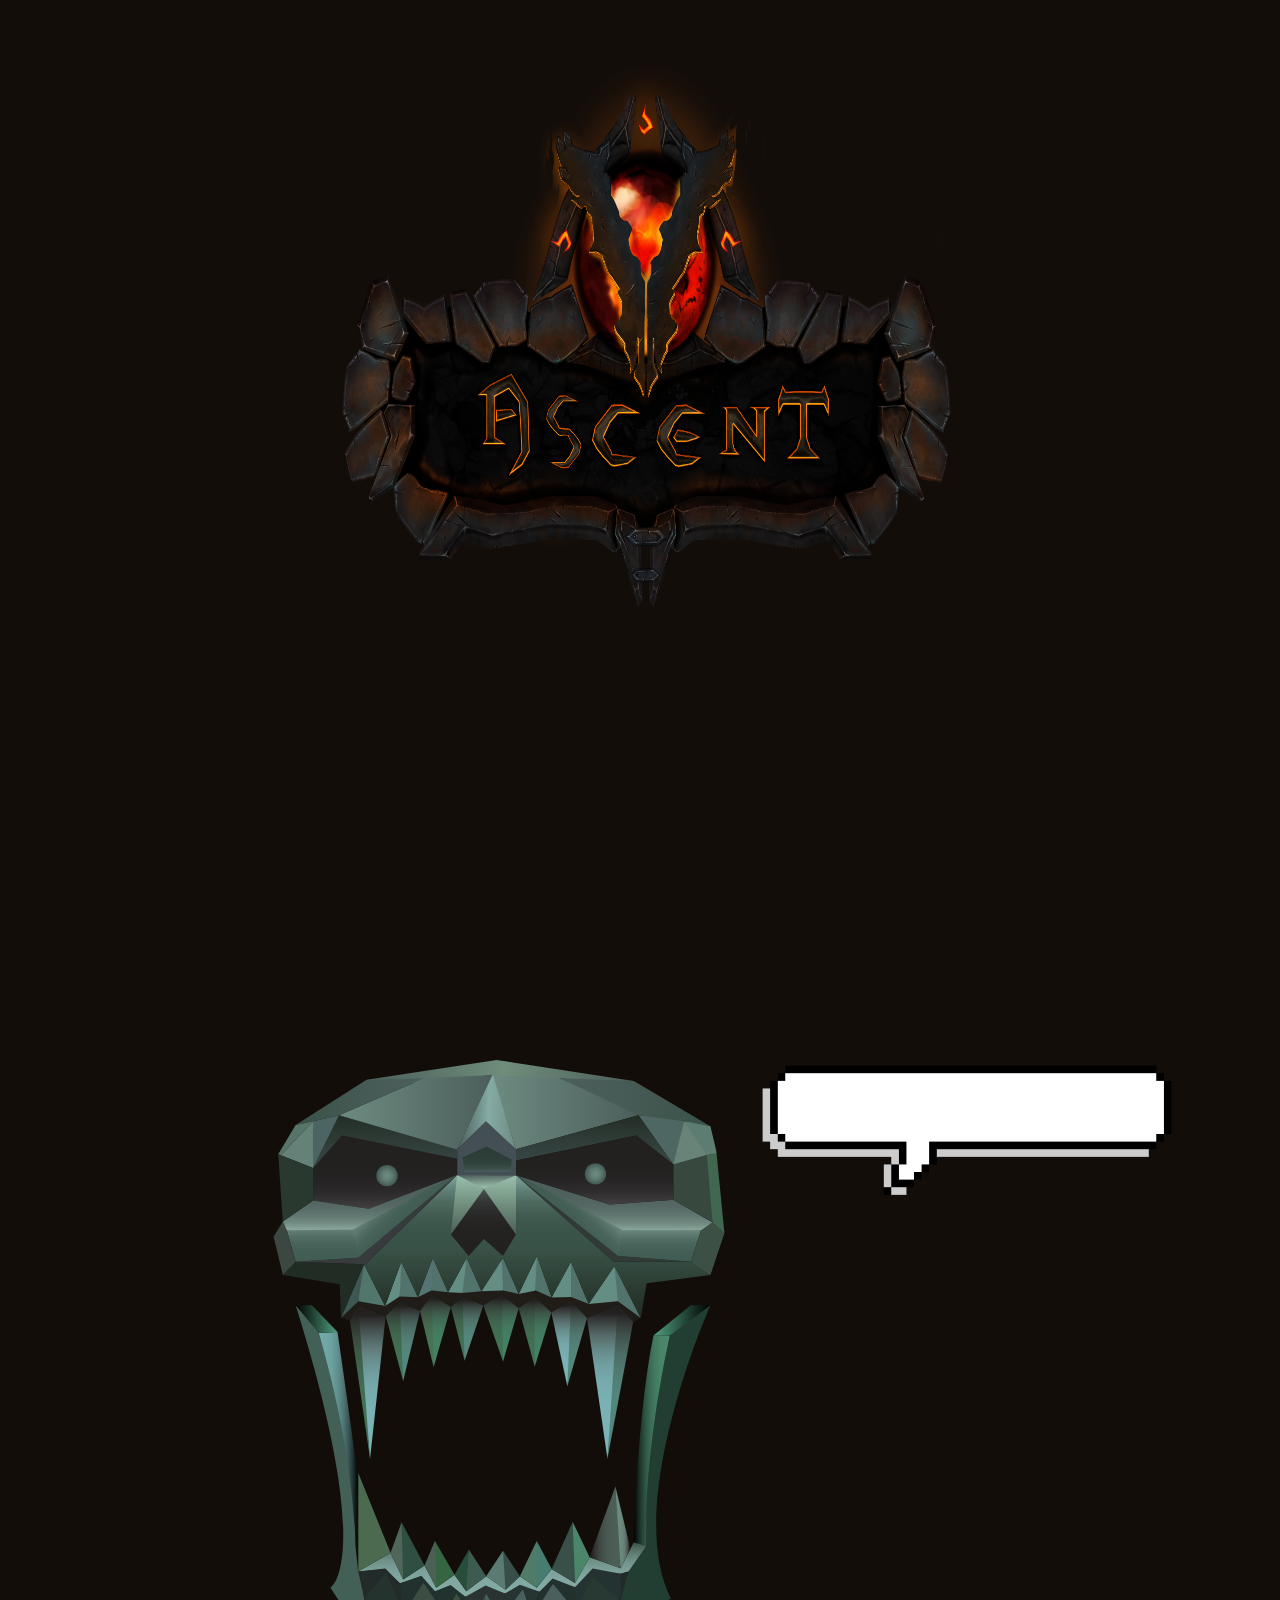
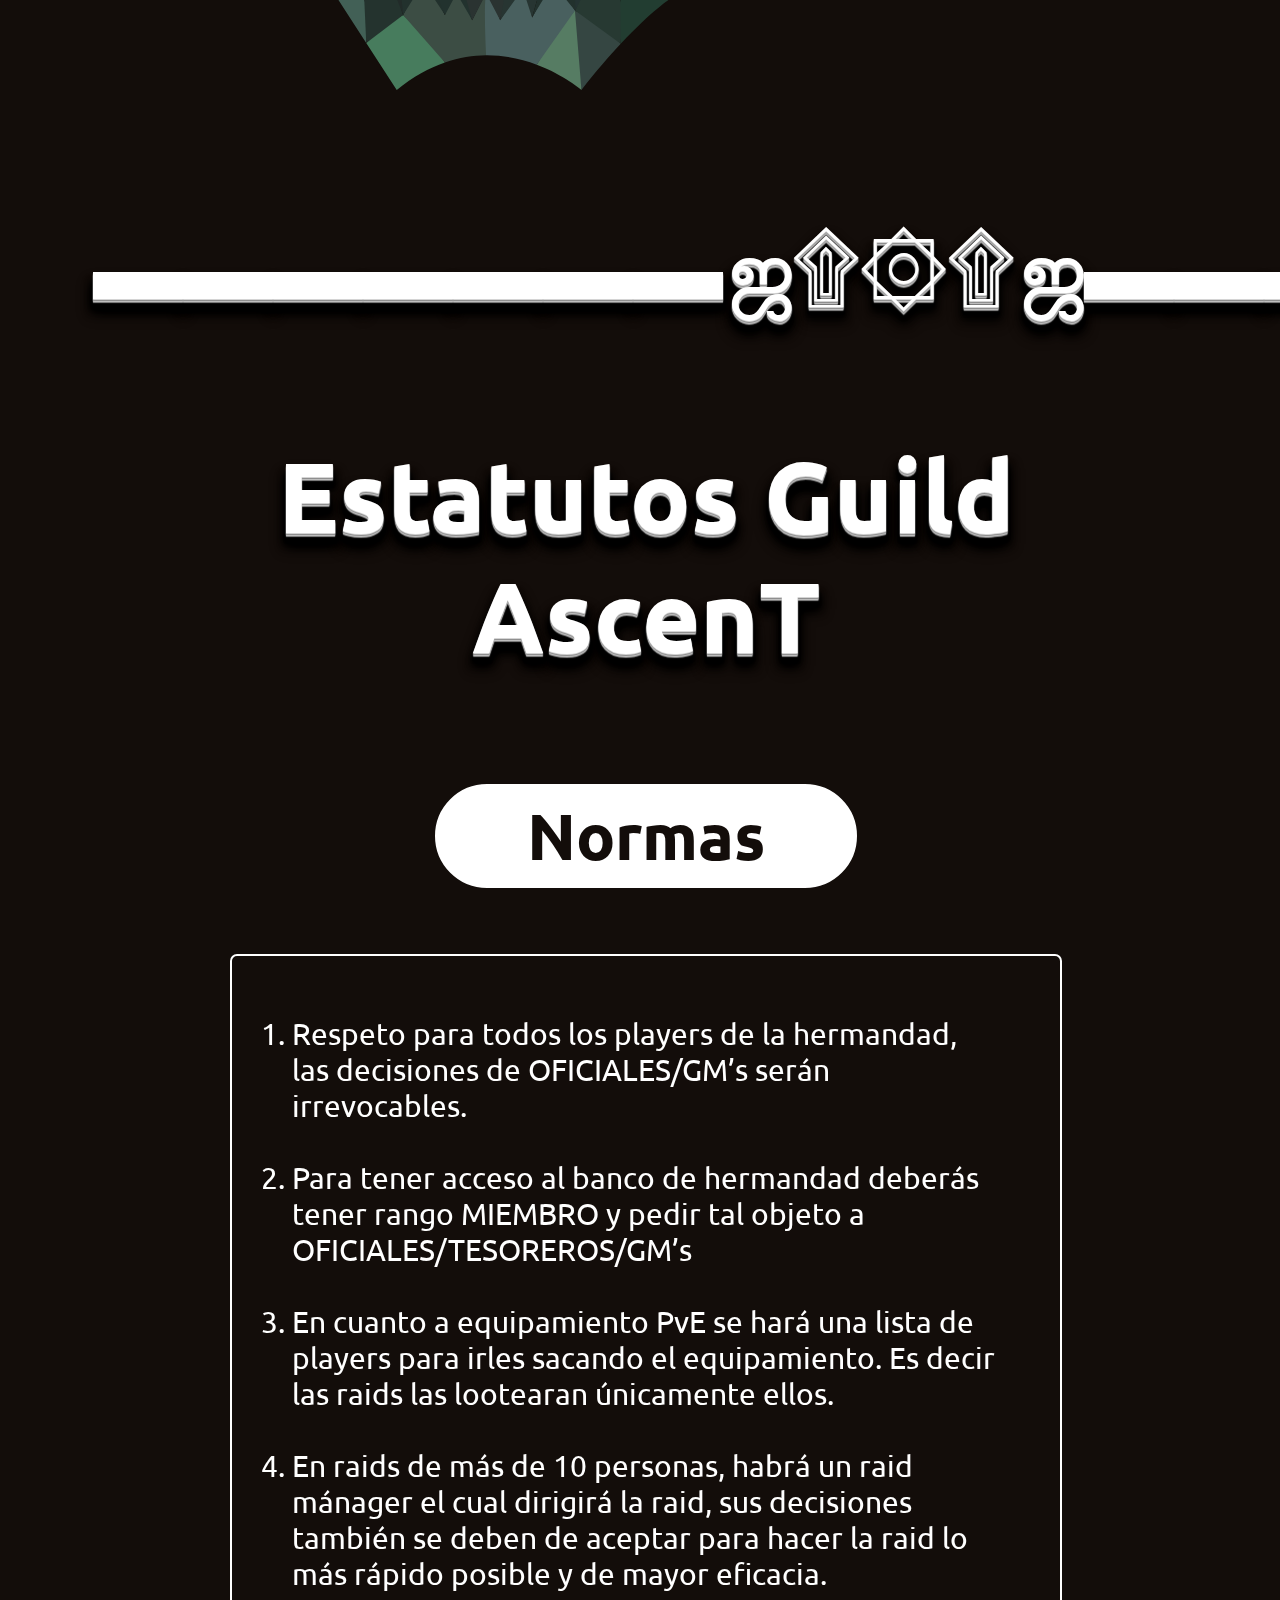
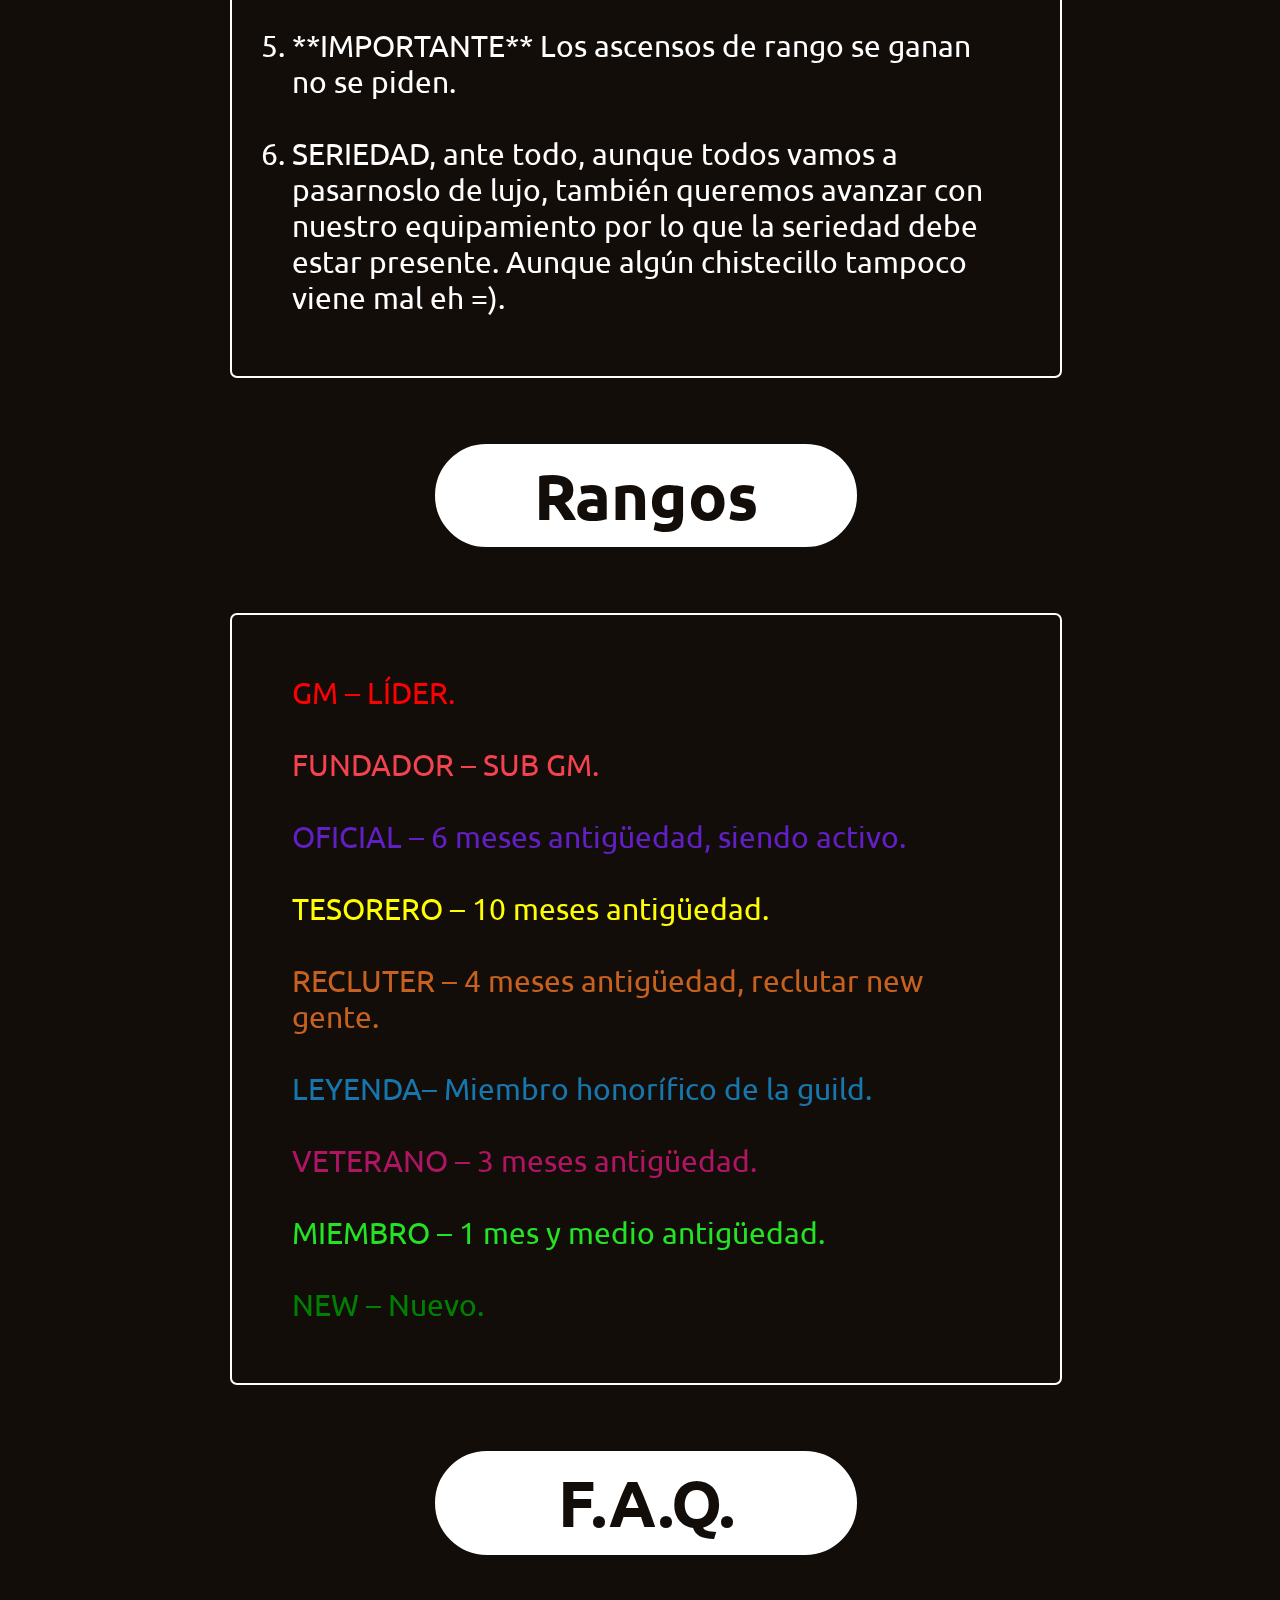
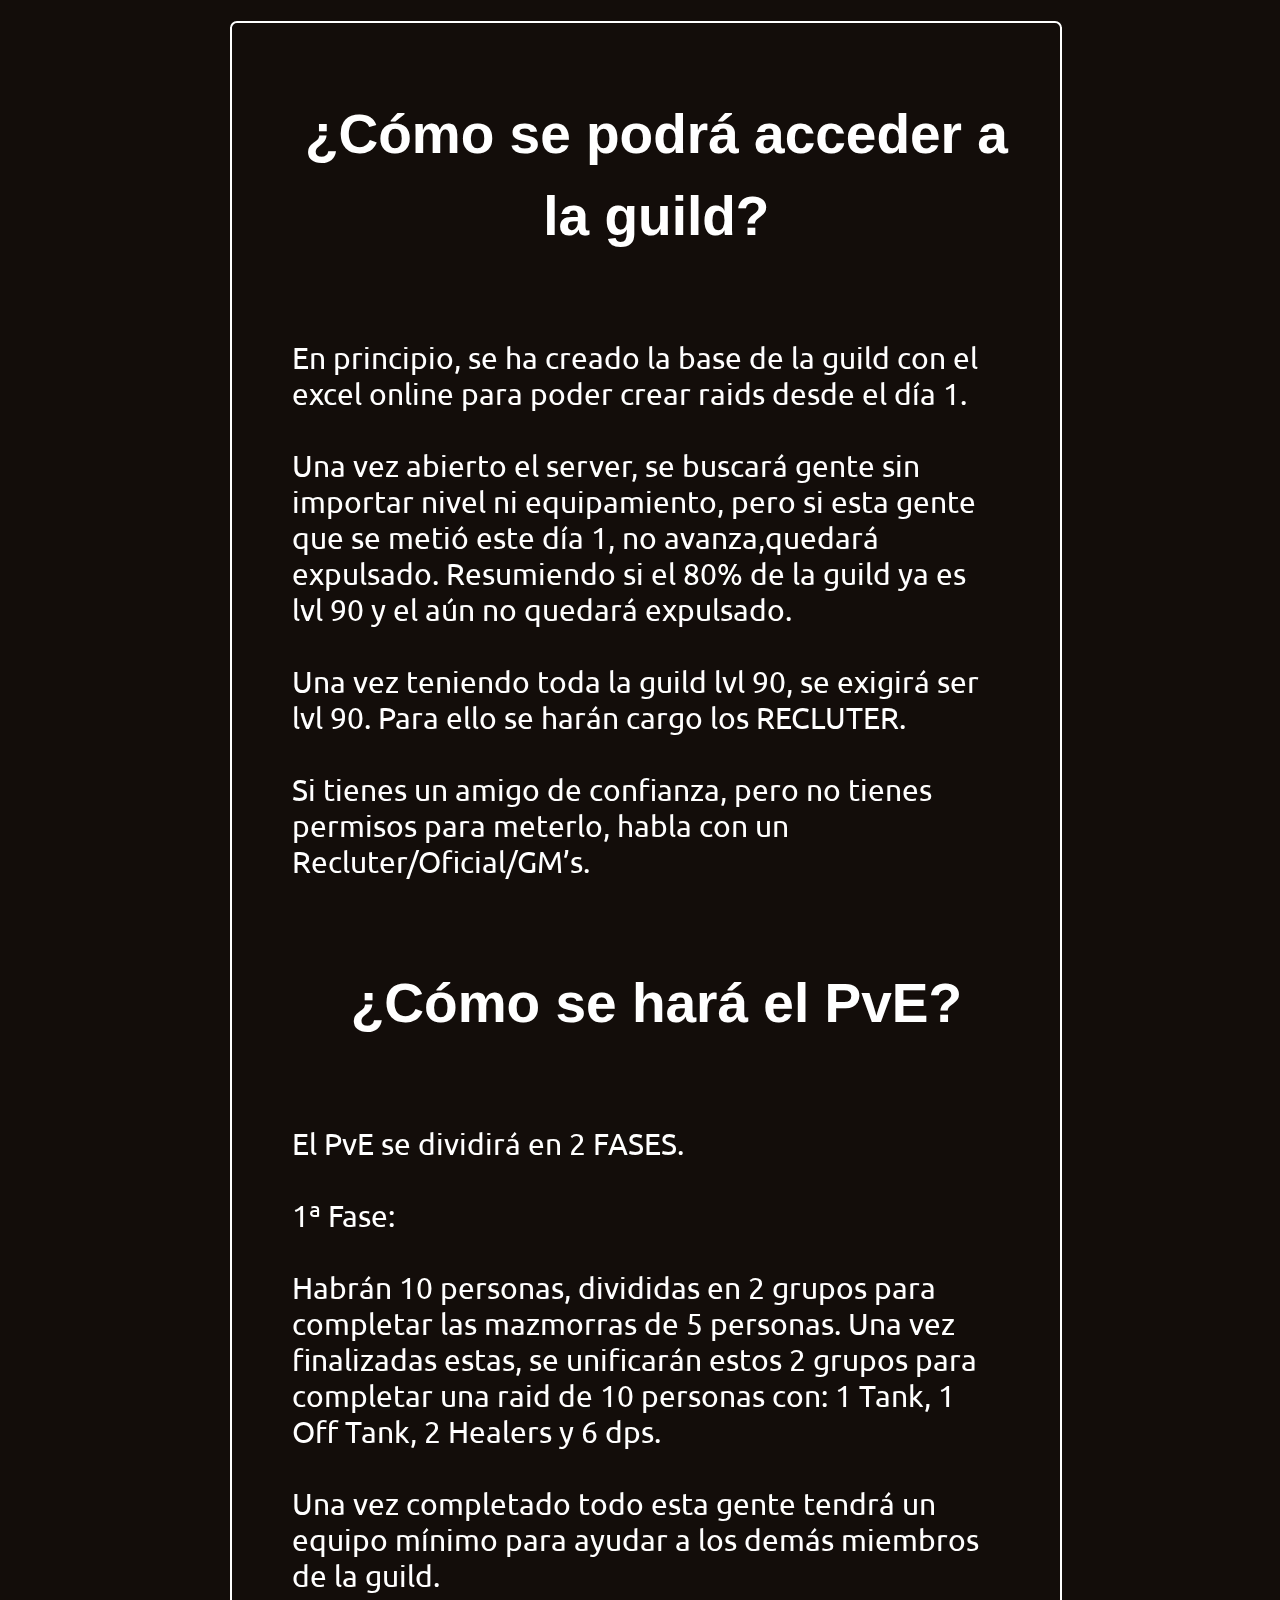
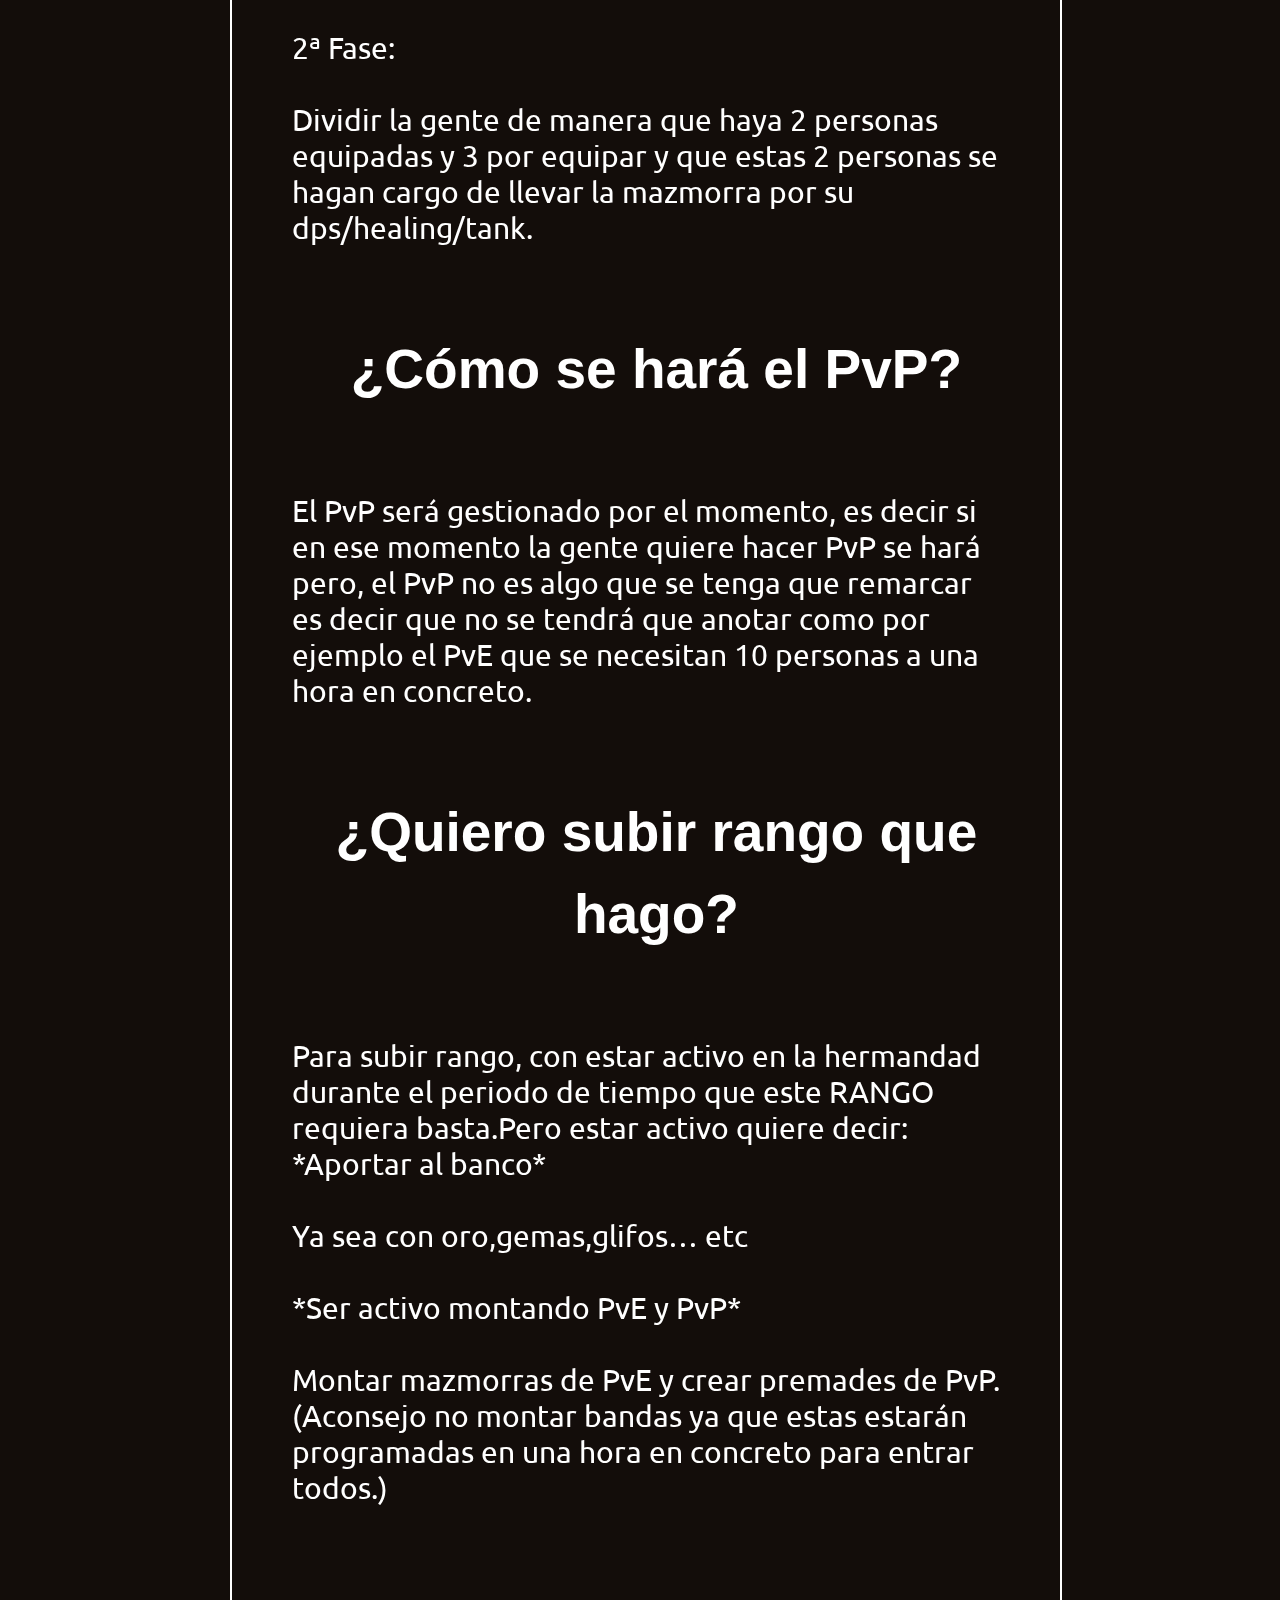
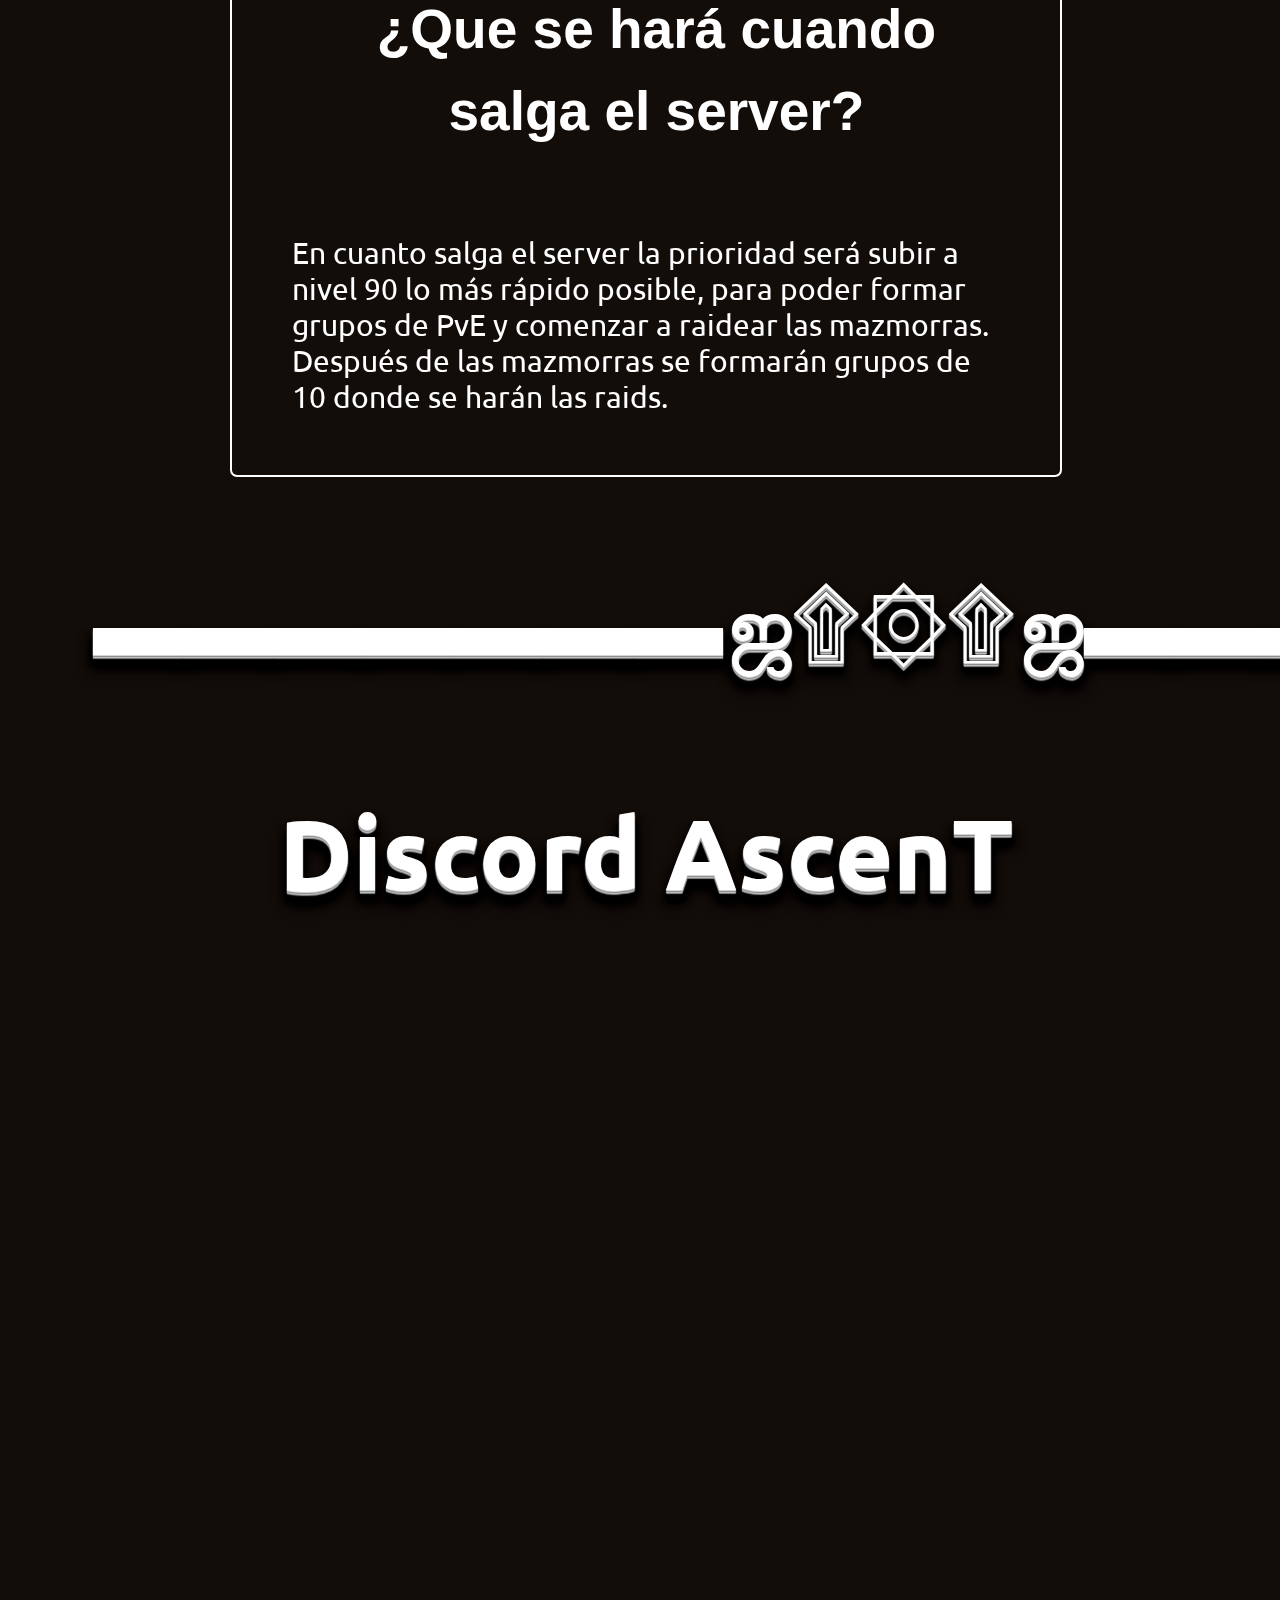
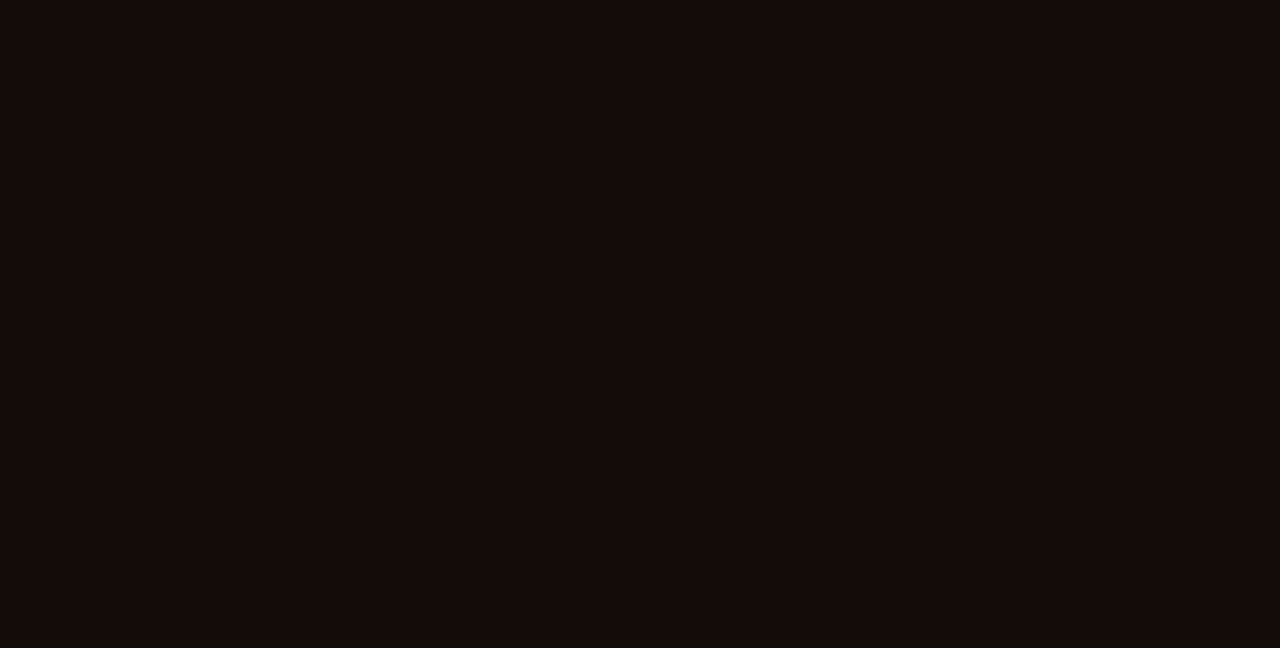
==== commit d0f27da7: "Update index.html" ====
--- a/index.html
+++ b/index.html
@@ -26,7 +26,7 @@
   <div class='layer-3 layer' data-depth='0.80' data-type='parallax'></div>
   <div class='layer-overlay layer' data-depth='0.85' data-type='parallax'></div>
   <div class='layer-4 layer' data-depth='1.00' data-type='parallax'></div>
-  <img class="image" src="imagenes\AscenT_Logo.png">
+  <img class="image" src=imagenes/AscenT_Logo.png>
 </div>
 <div id='hero-mobile'></div>
 <div id='content'>
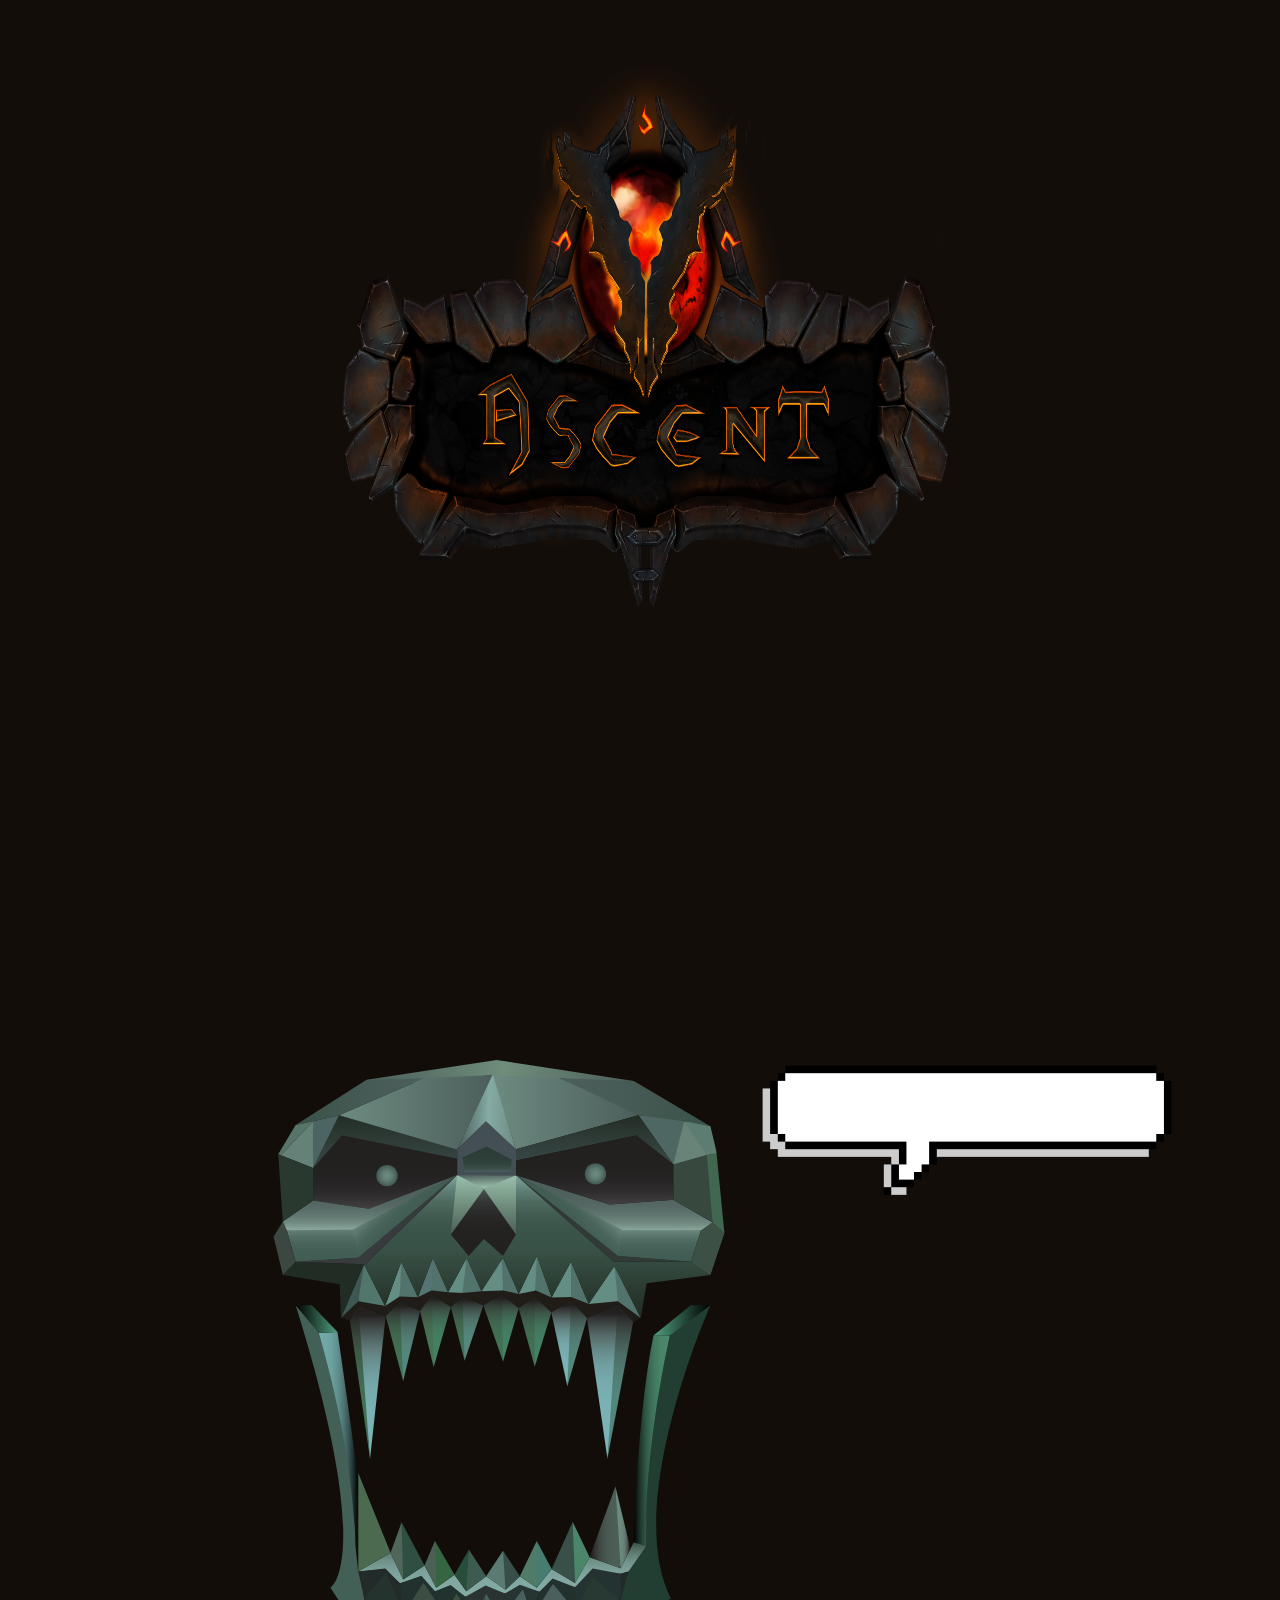
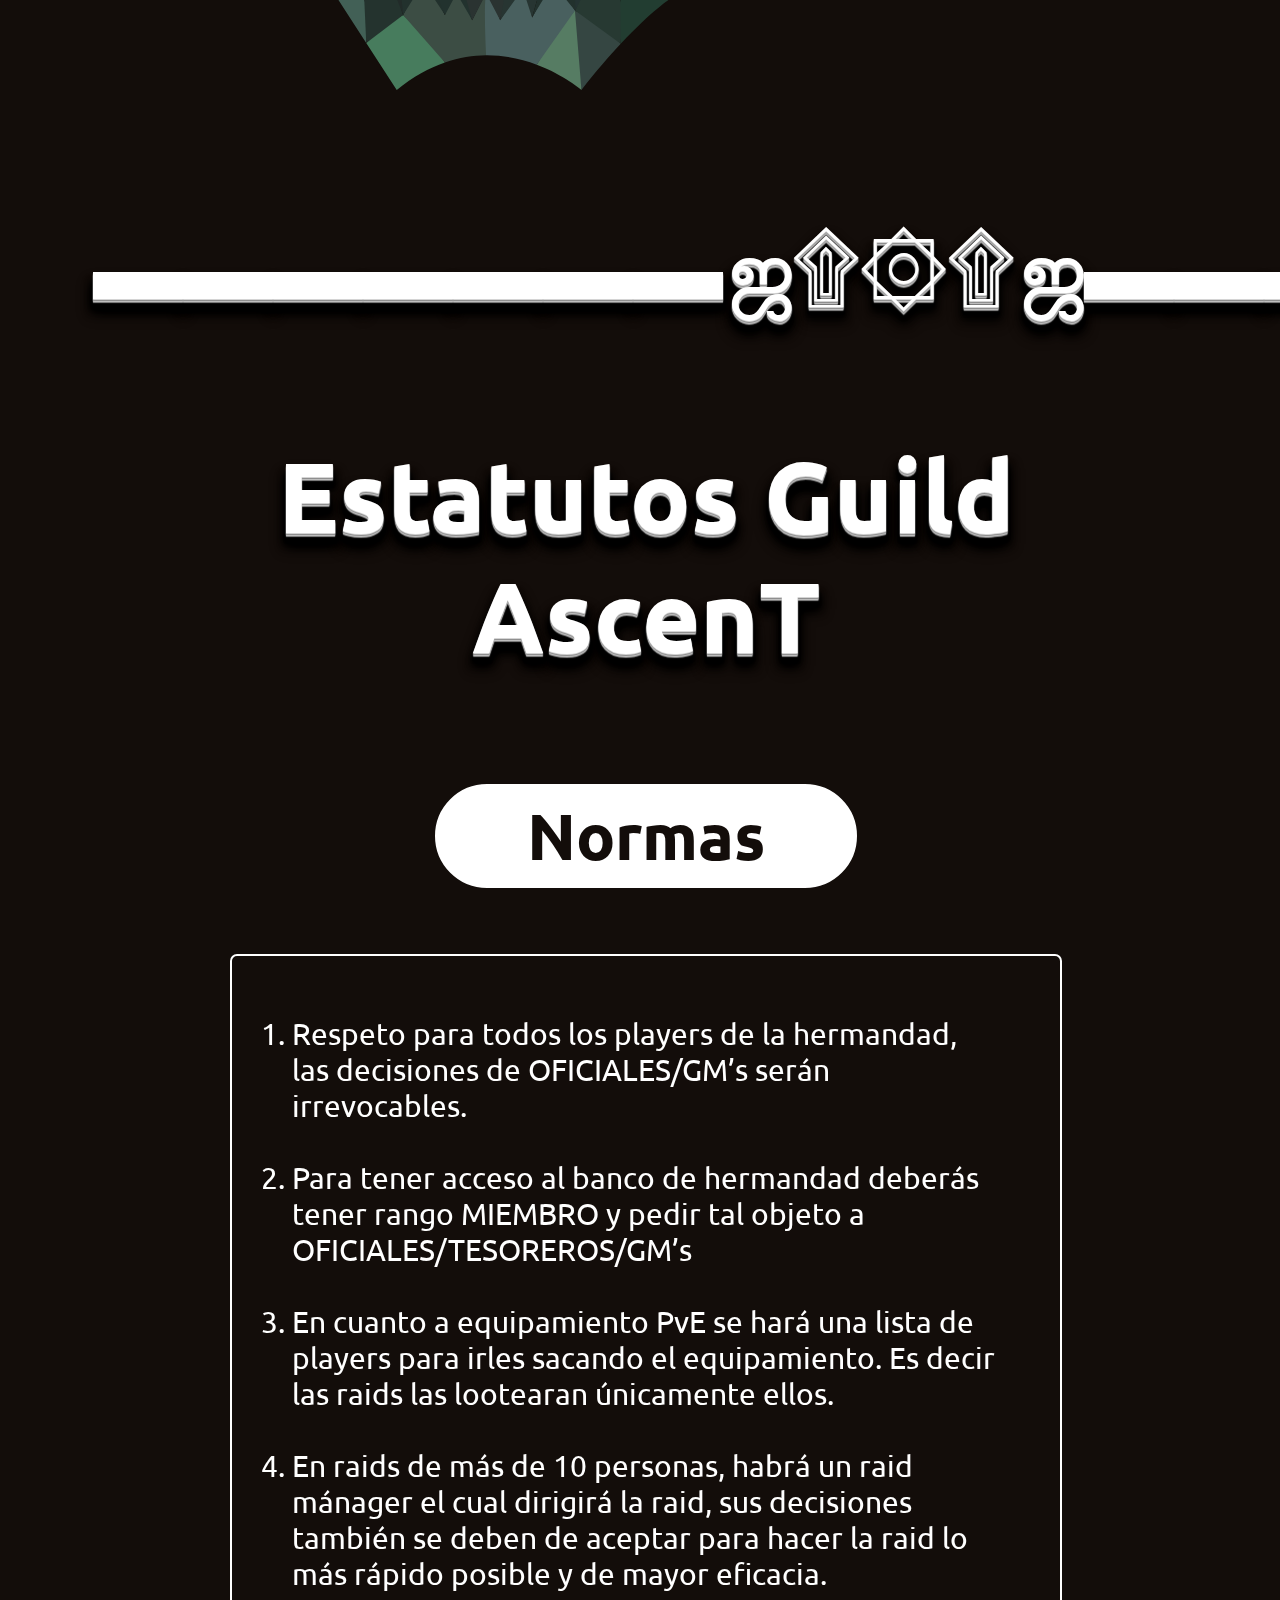
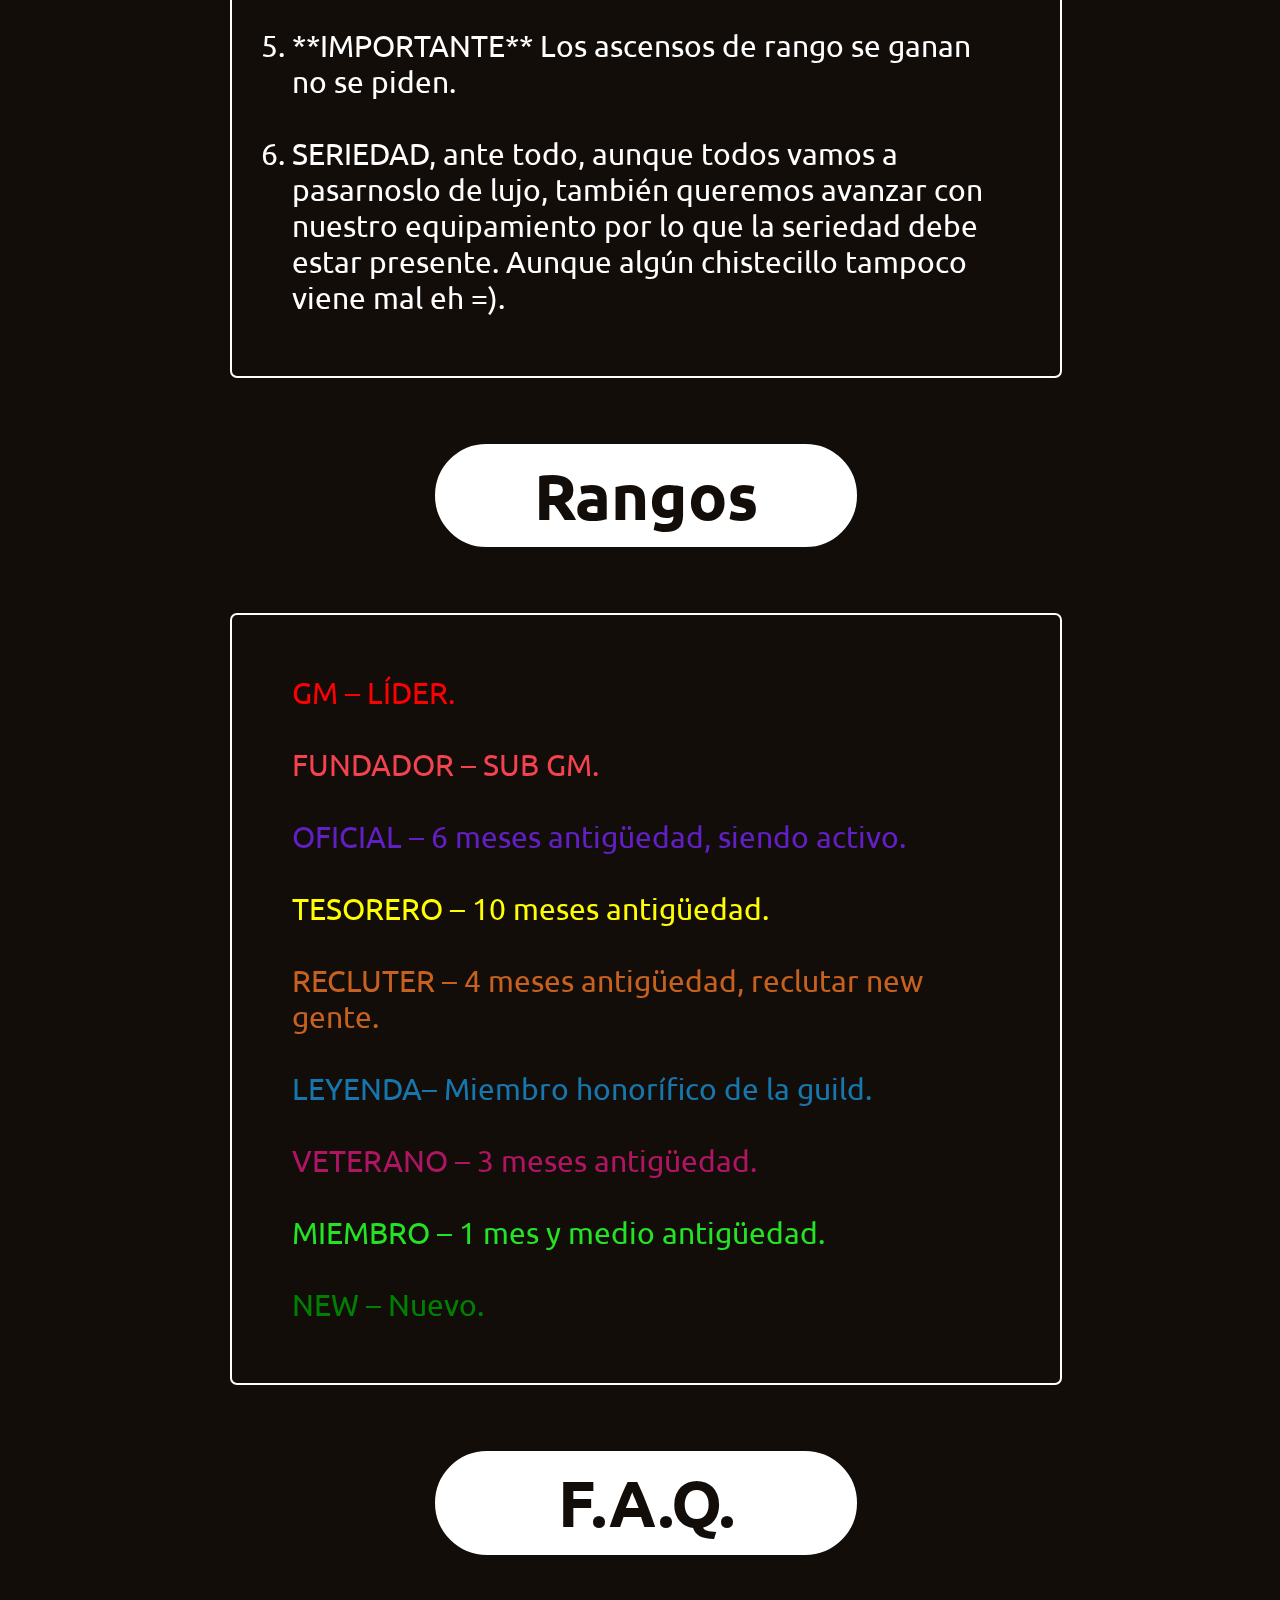
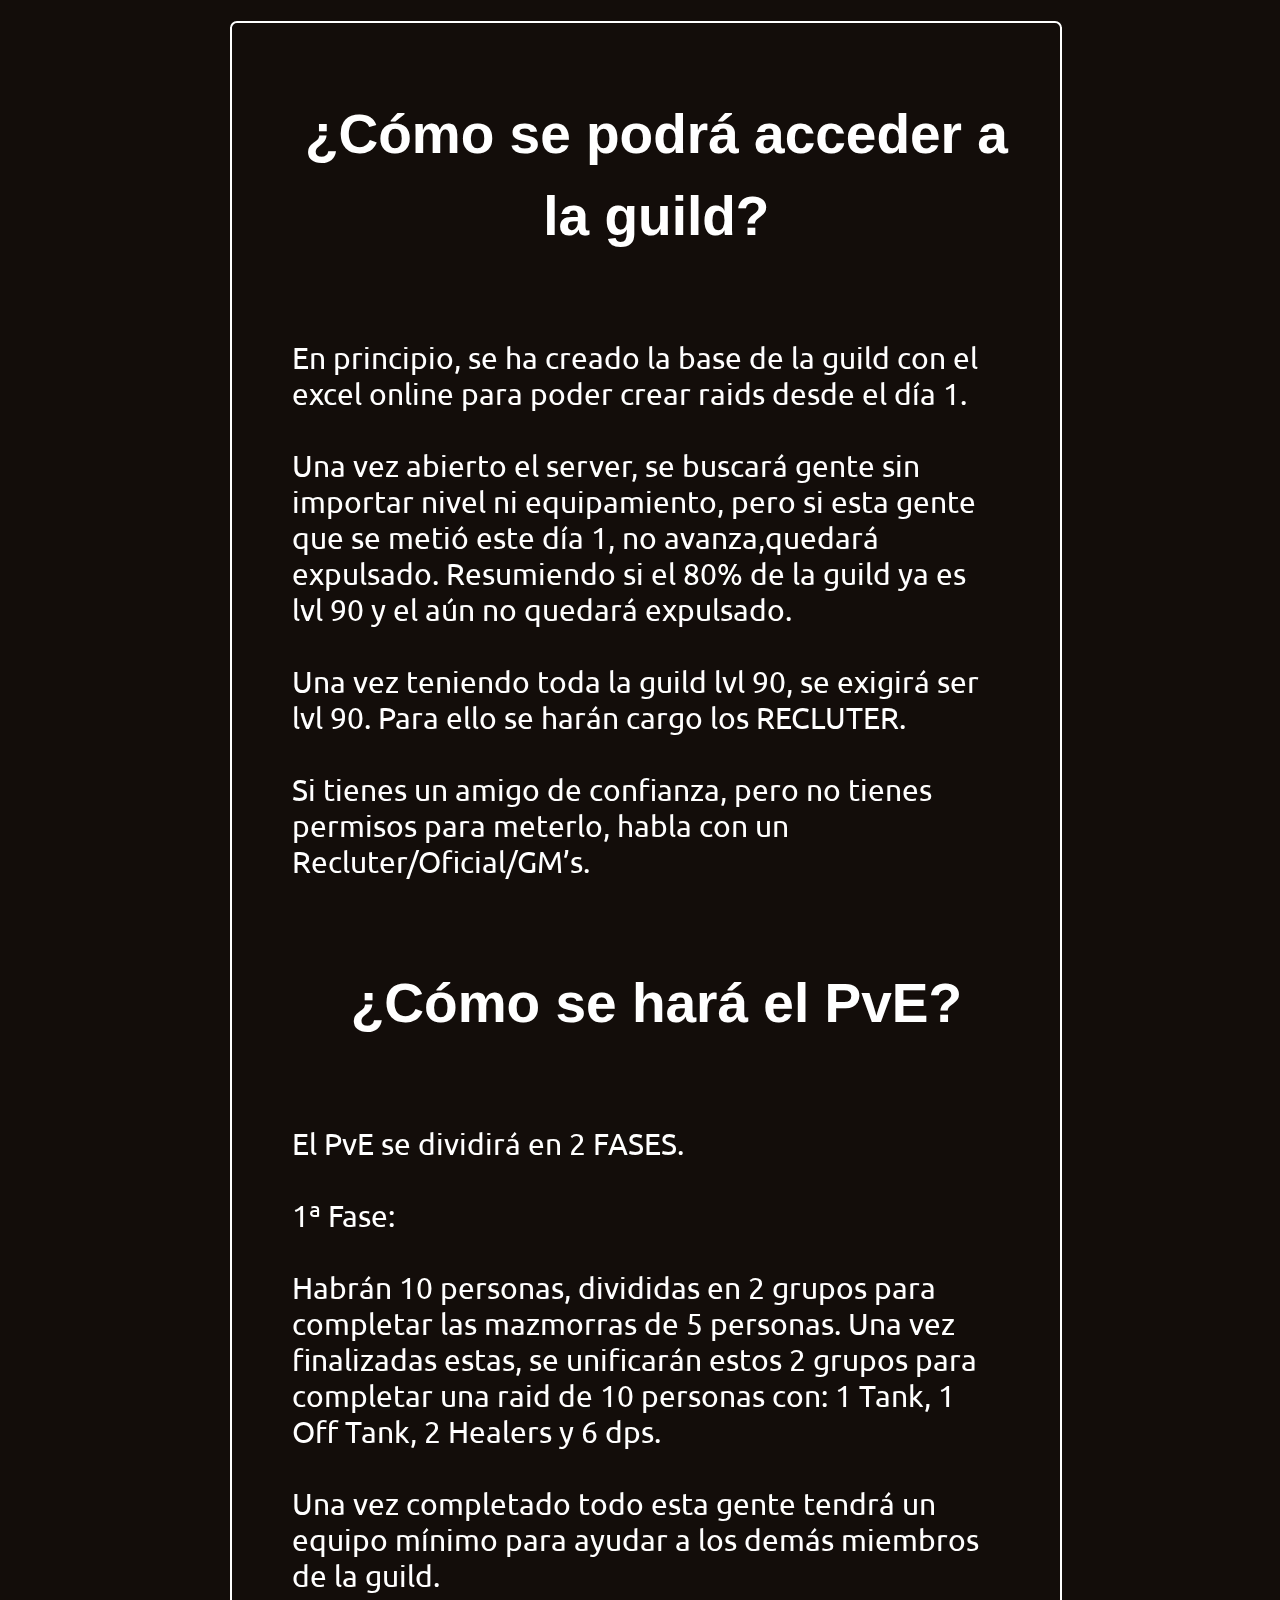
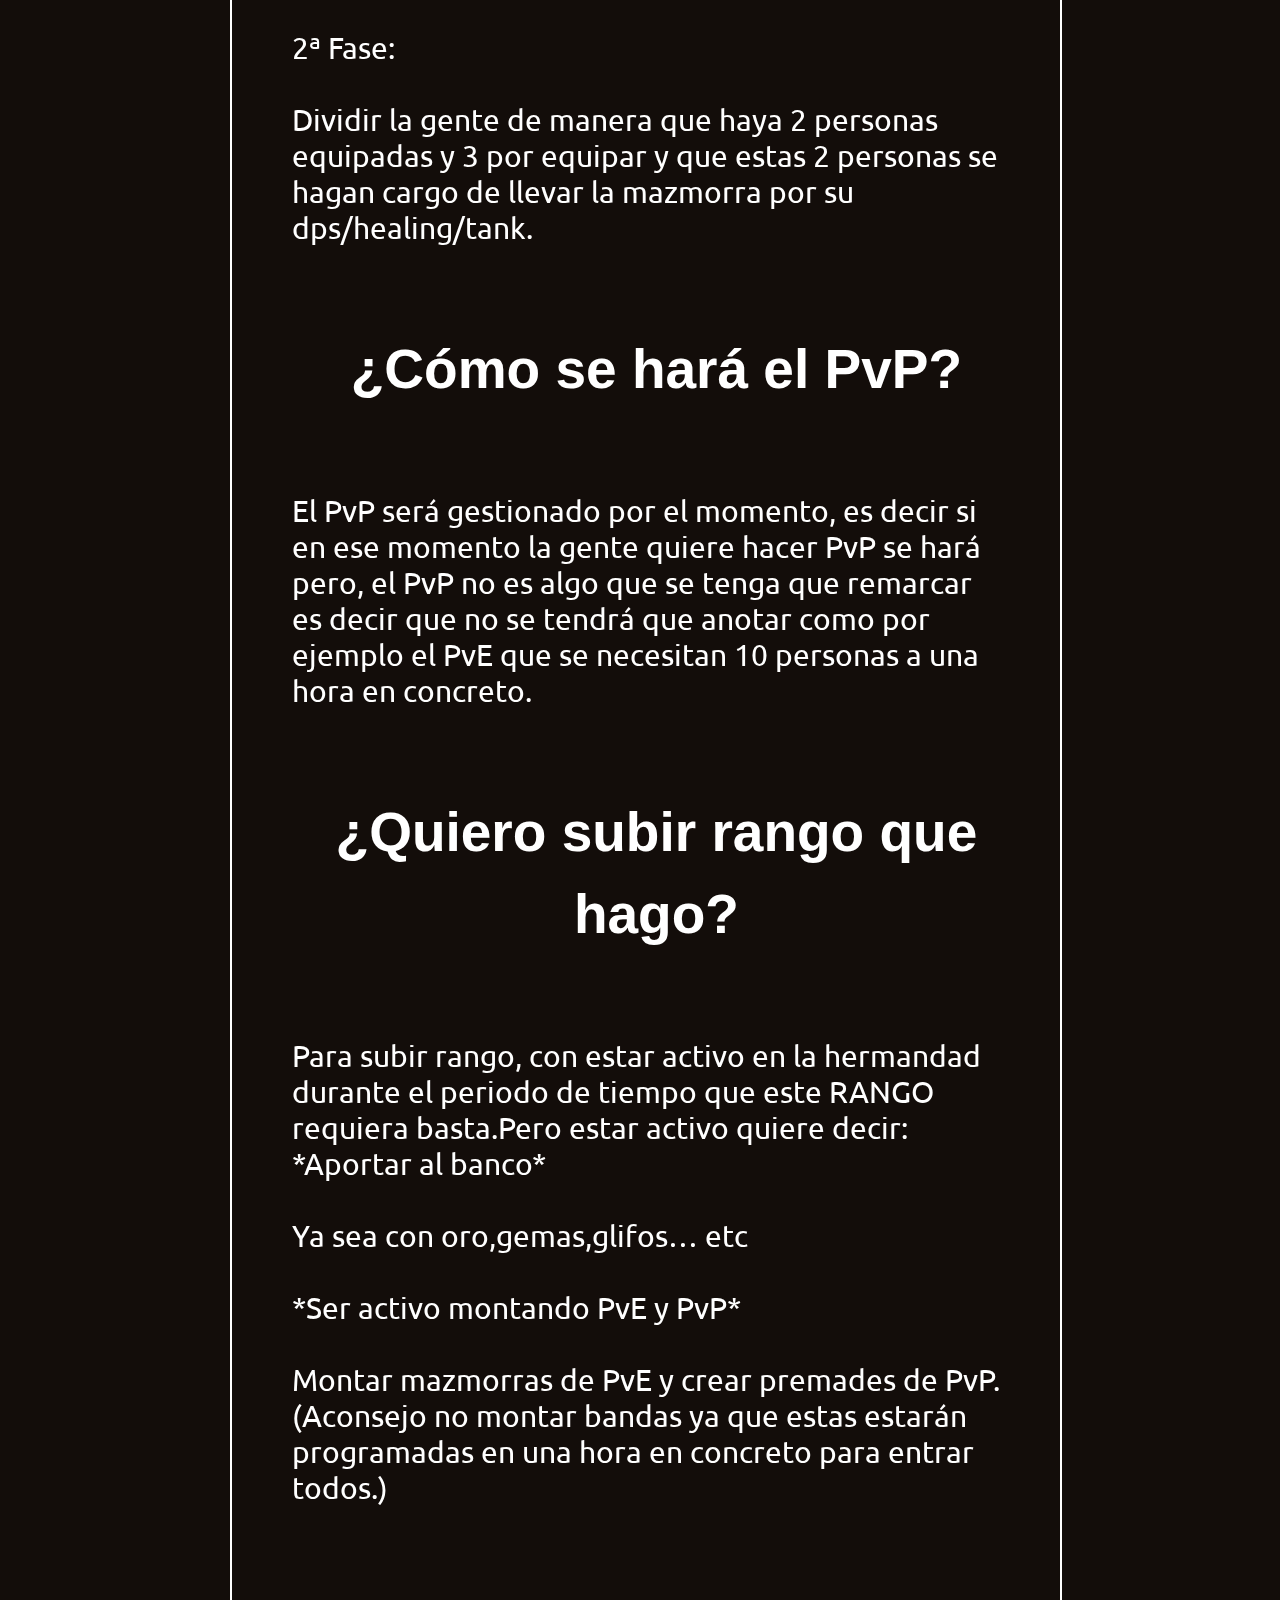
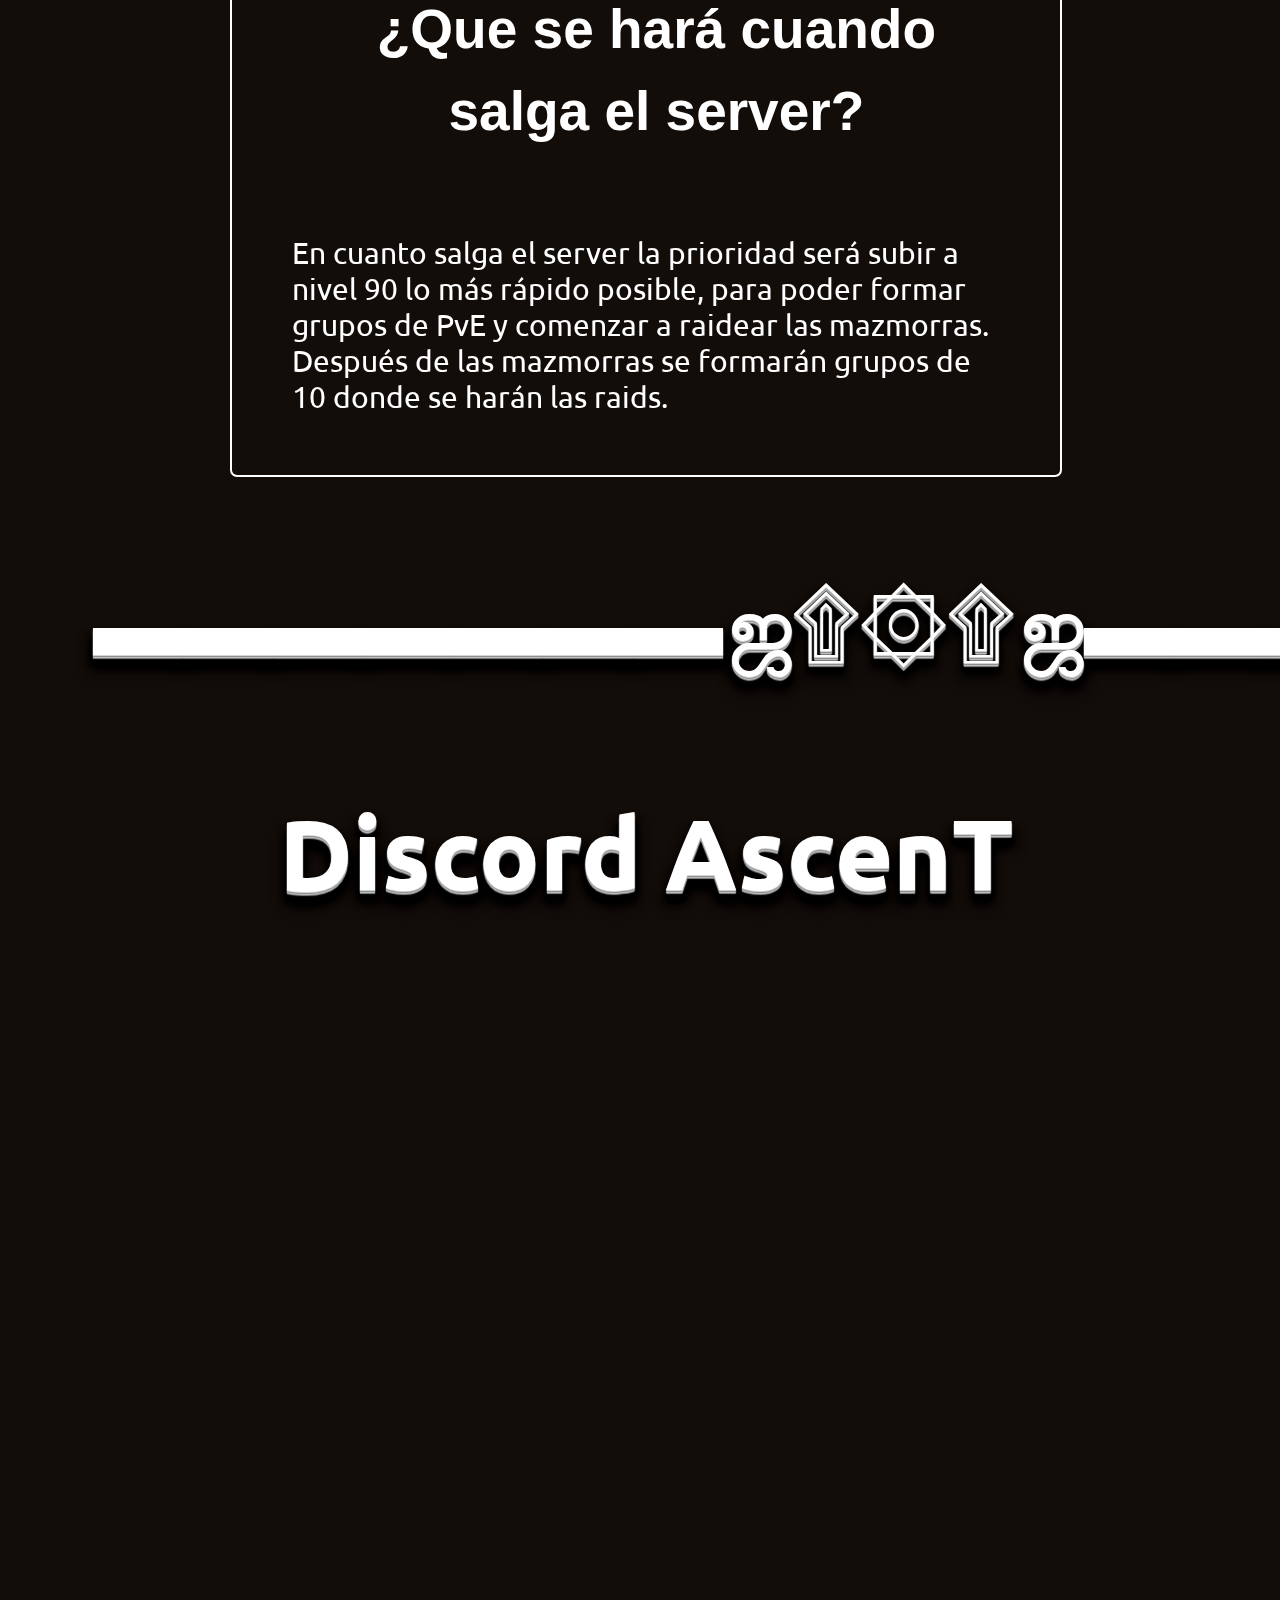
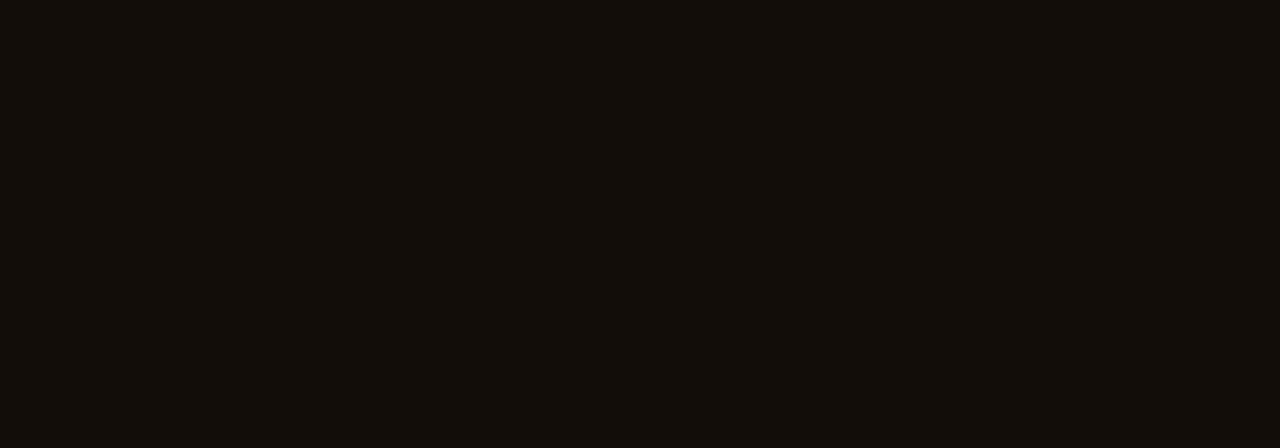
==== commit c6862e80: "Add files via upload" ====
--- a/index.html
+++ b/index.html
@@ -1,15 +1,6 @@
 <!DOCTYPE html>
 <html lang="es">
 <head>
-	<!-- Global site tag (gtag.js) - Google Analytics -->
-<script async src="https://www.googletagmanager.com/gtag/js?id=UA-116662669-2"></script>
-<script>
-  window.dataLayer = window.dataLayer || [];
-  function gtag(){dataLayer.push(arguments);}
-  gtag('js', new Date());
-
-  gtag('config', 'UA-116662669-2');
-</script>
 	<title>AscenT</title>
 	<meta charset="utf-8">
 	<meta name ="description" content="WoW Guild AscenT"/>
@@ -26,7 +17,7 @@
   <div class='layer-3 layer' data-depth='0.80' data-type='parallax'></div>
   <div class='layer-overlay layer' data-depth='0.85' data-type='parallax'></div>
   <div class='layer-4 layer' data-depth='1.00' data-type='parallax'></div>
-  <img class="image" src=imagenes/AscenT_Logo.png>
+  <img class="image" src="imagenes/AscenT_Logo.png">
 </div>
 <div id='hero-mobile'></div>
 <div id='content'>
@@ -823,11 +814,11 @@
         </div>
         <p>▬▬▬▬▬▬▬ஜ۩۞۩ஜ▬▬▬▬▬▬▬</p>
         <h1>Discord AscenT</h1><br><br><br>
-        <iframe src="https://discordapp.com/widget?id=424660075152670742&theme=dark" width="100%"  height="1200px;" max-height="2000px" allowtransparency="true" frameborder="0"></iframe>
+        <iframe src="https://discordapp.com/widget?id=424660075152670742&theme=dark" width="100%"  height="1000px;" max-height="2000px" allowtransparency="true" frameborder="0"></iframe>
       </div>
     </section>
   </div>
 </div>
 <script src="js.js"></script>
 </body>
-</html>
+</html>